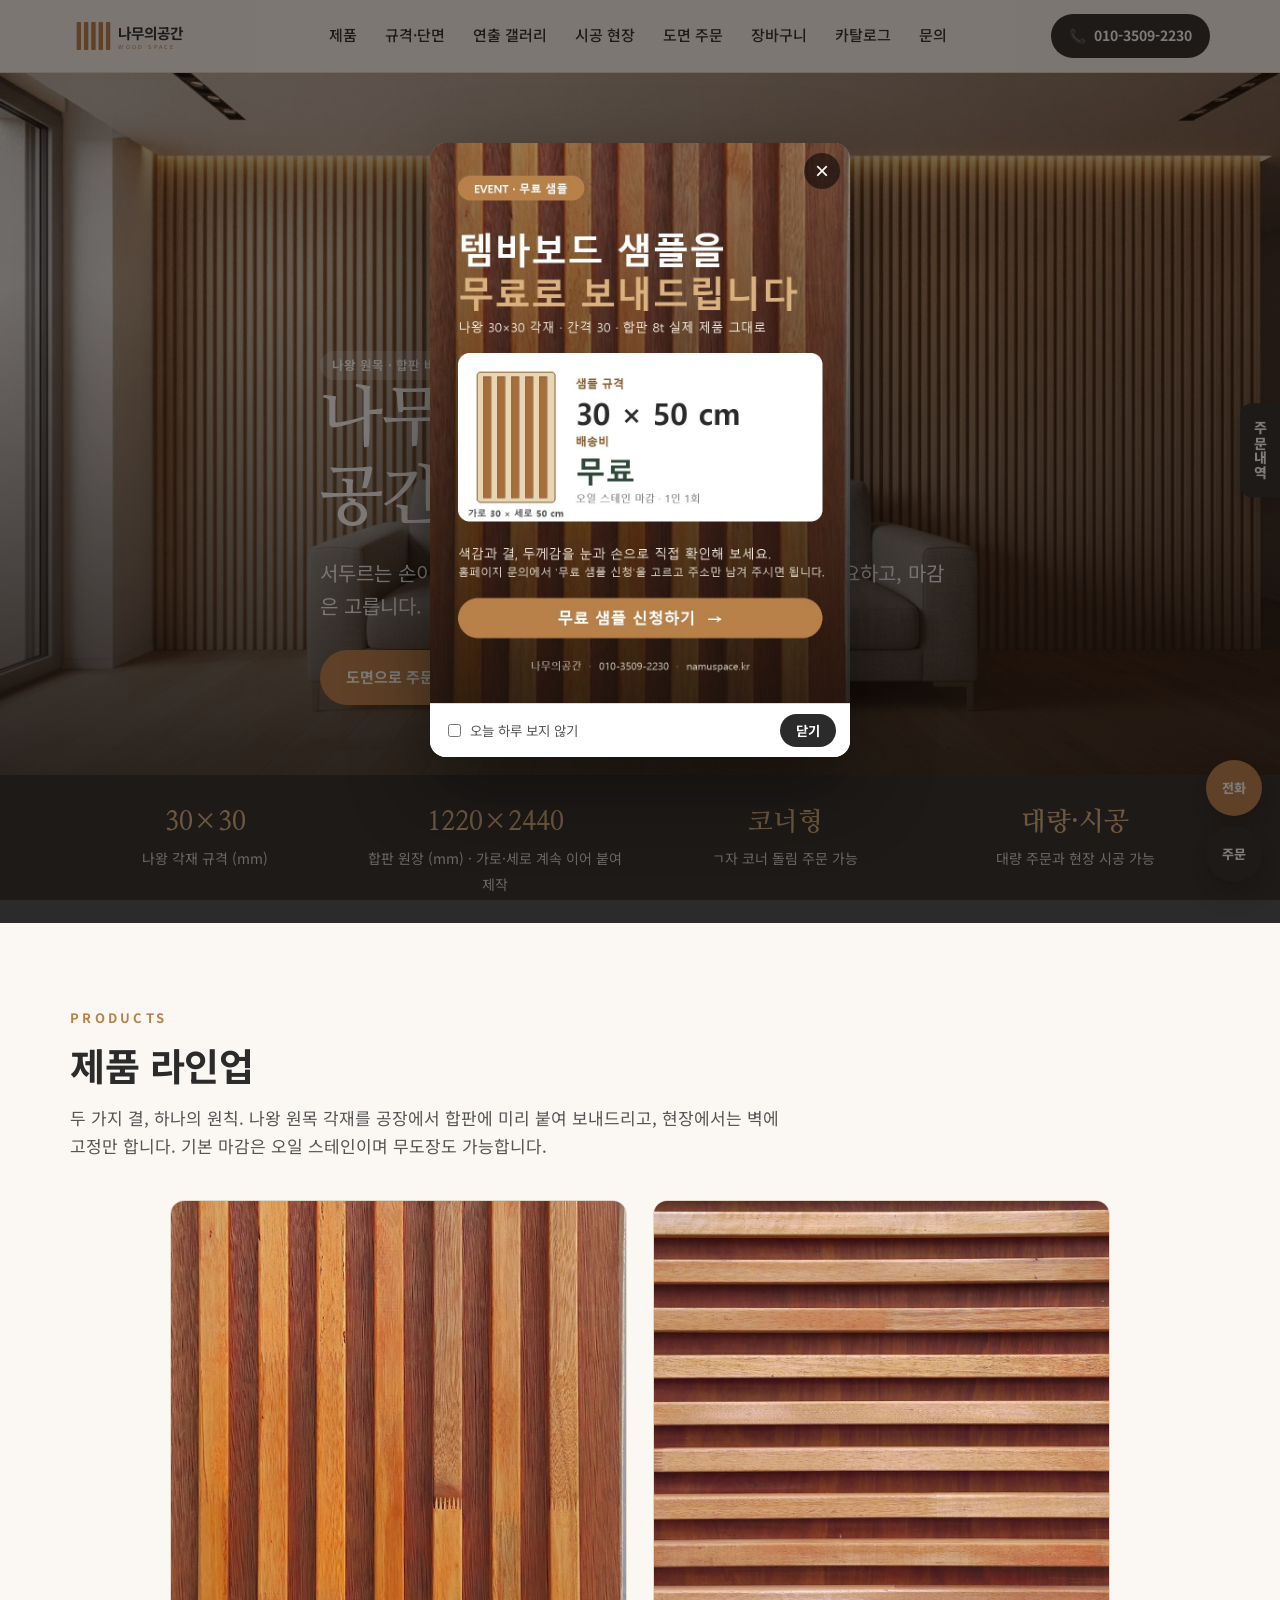
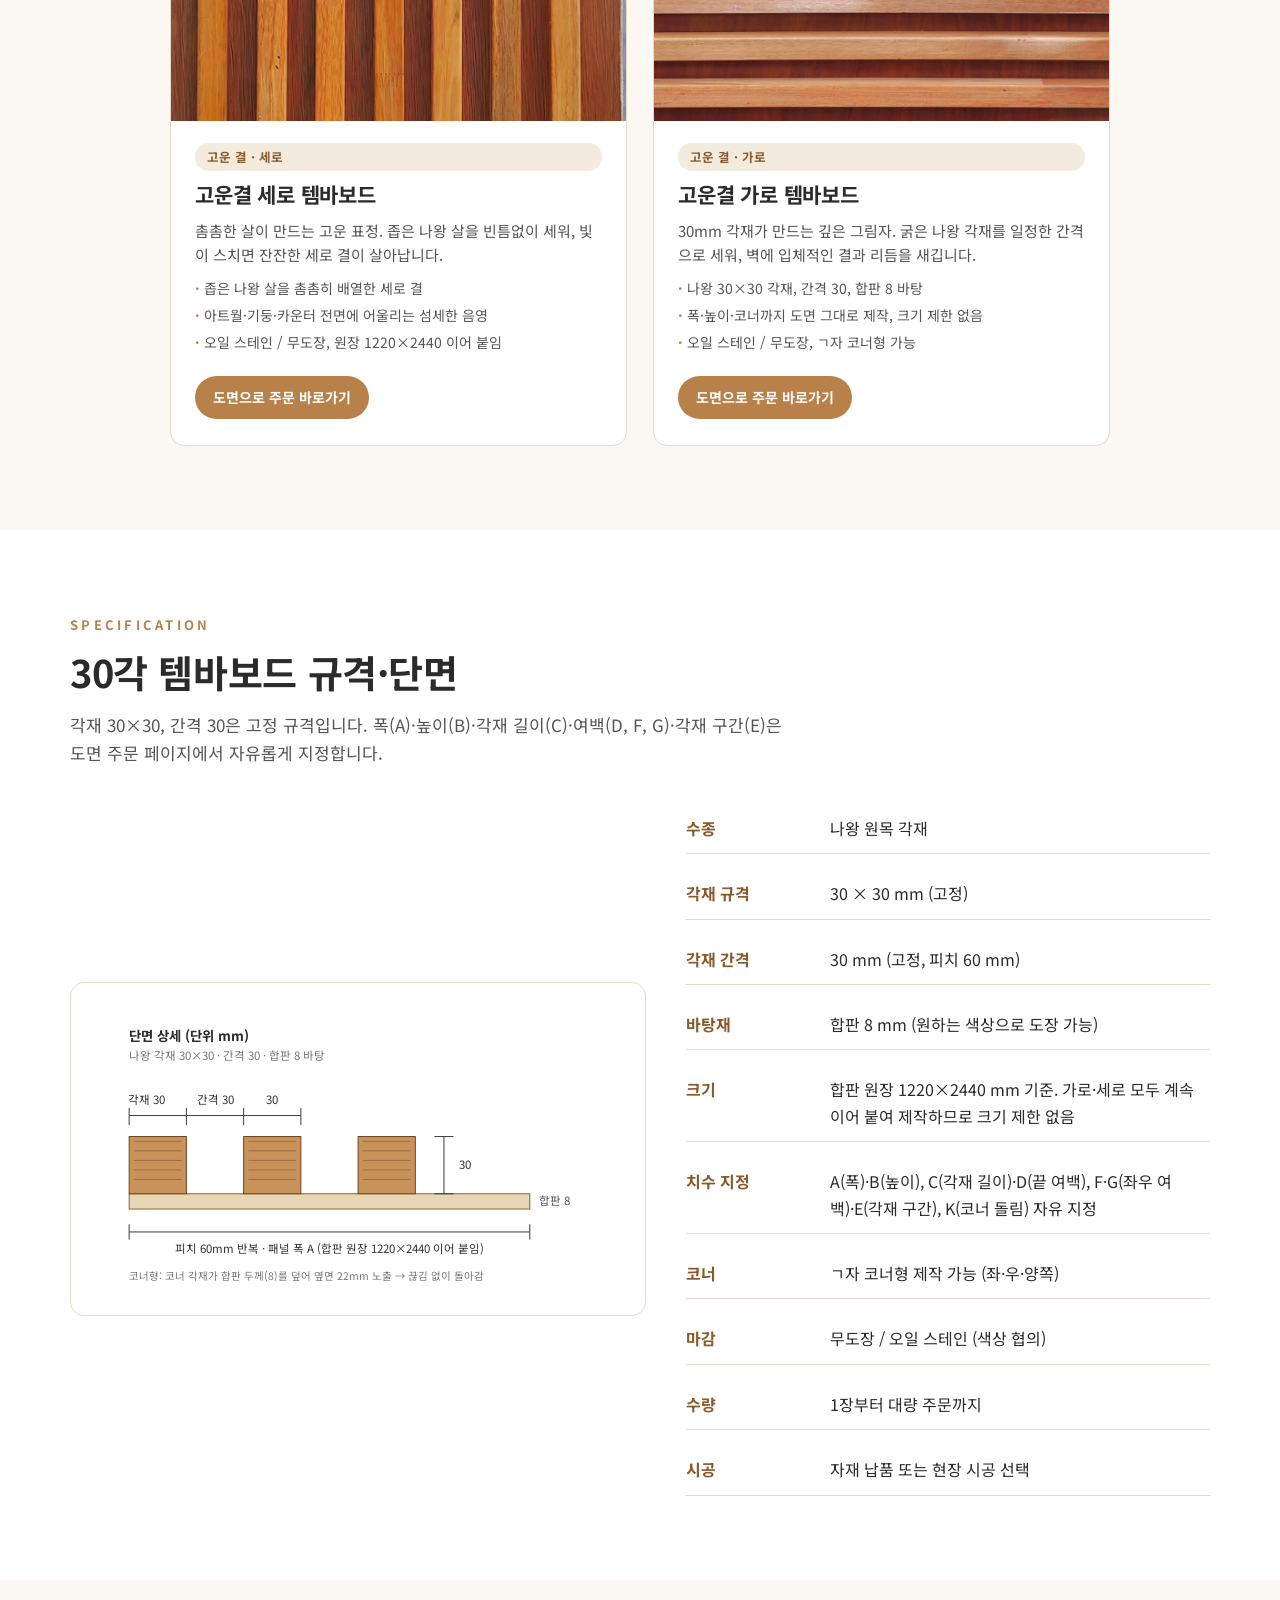
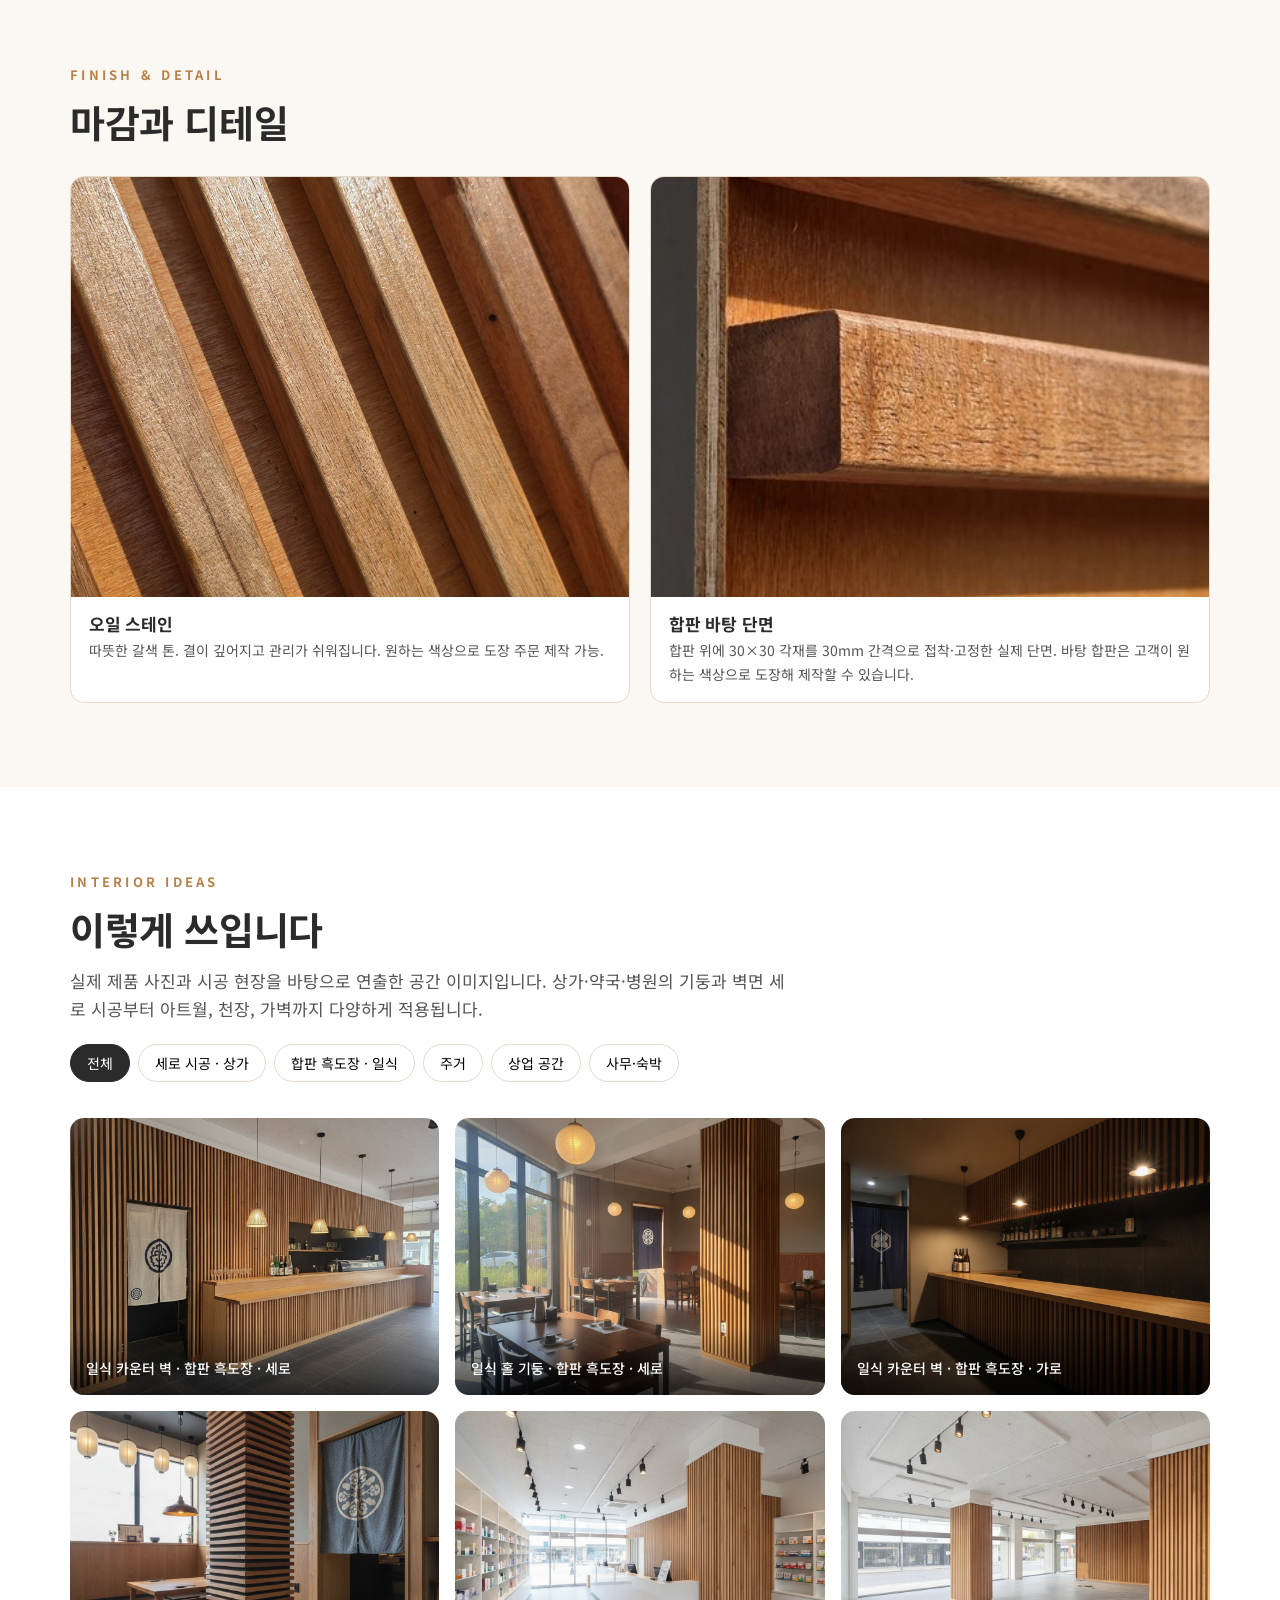
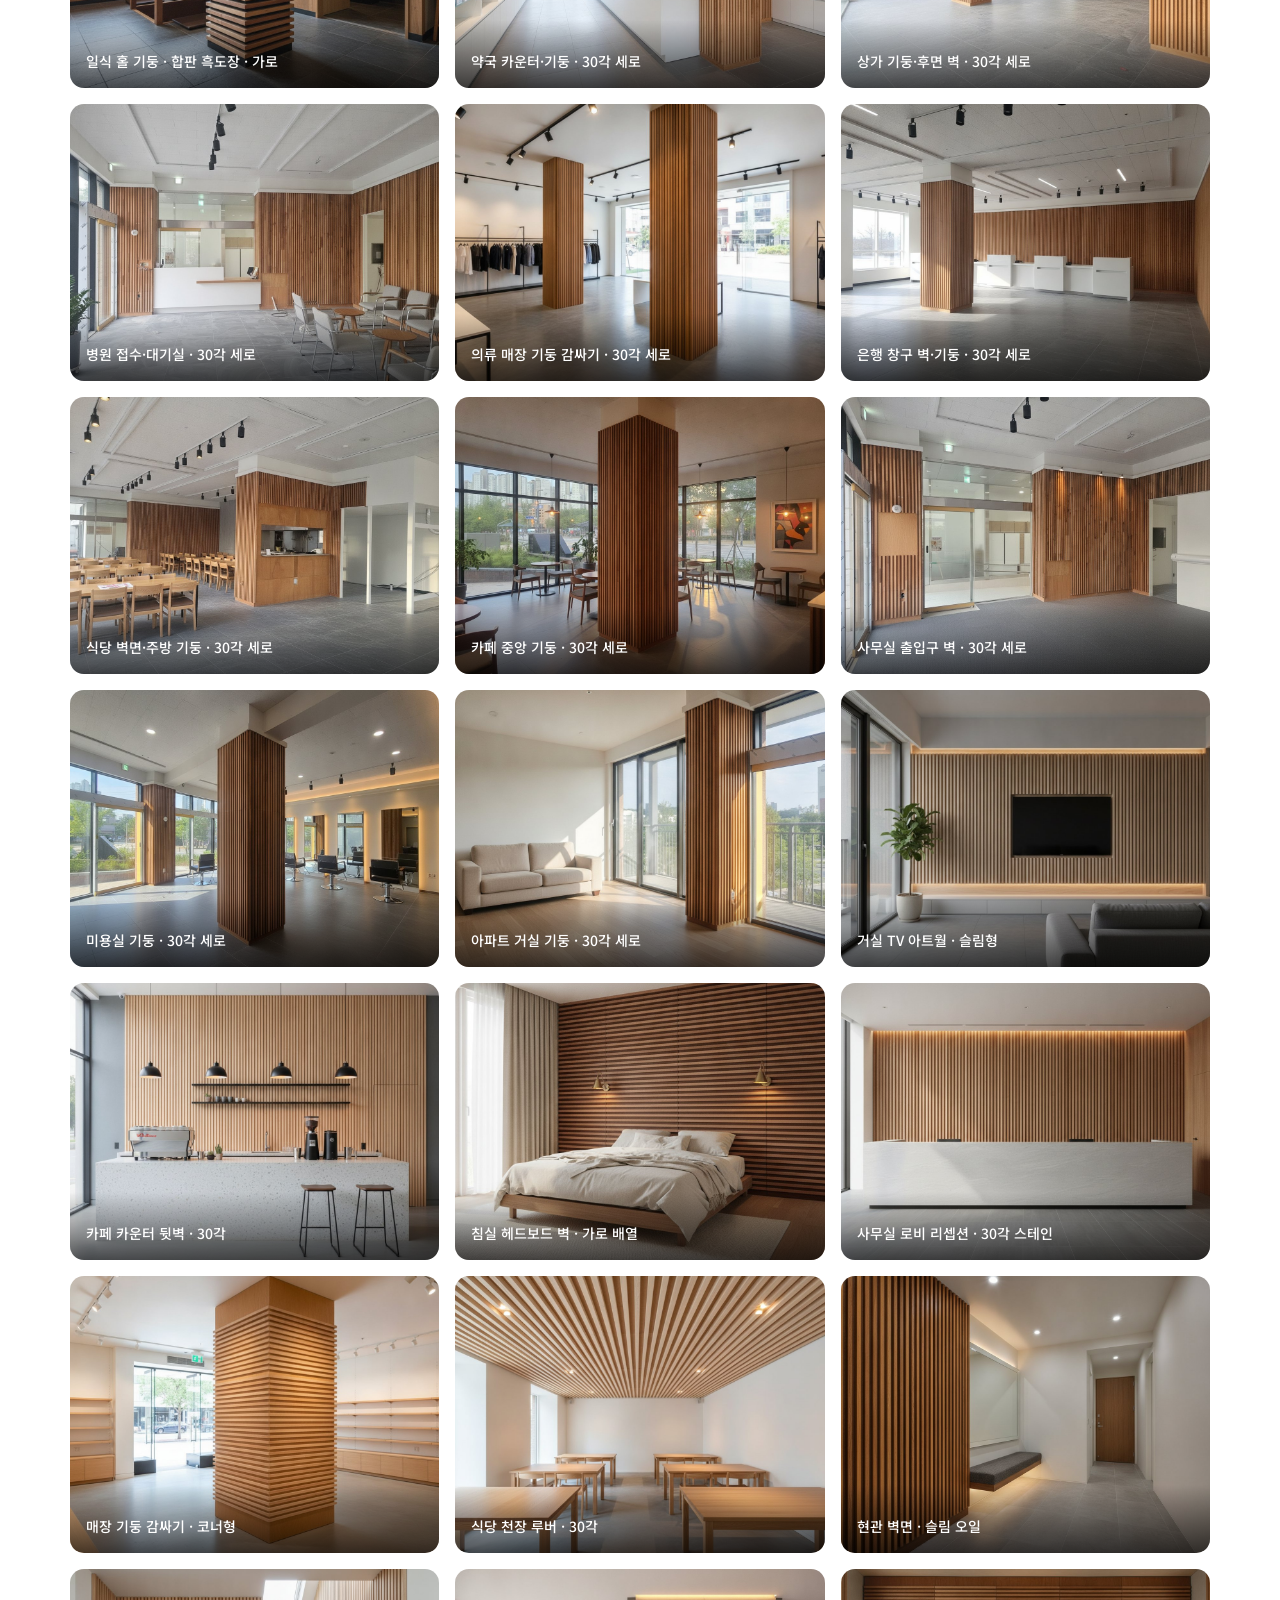
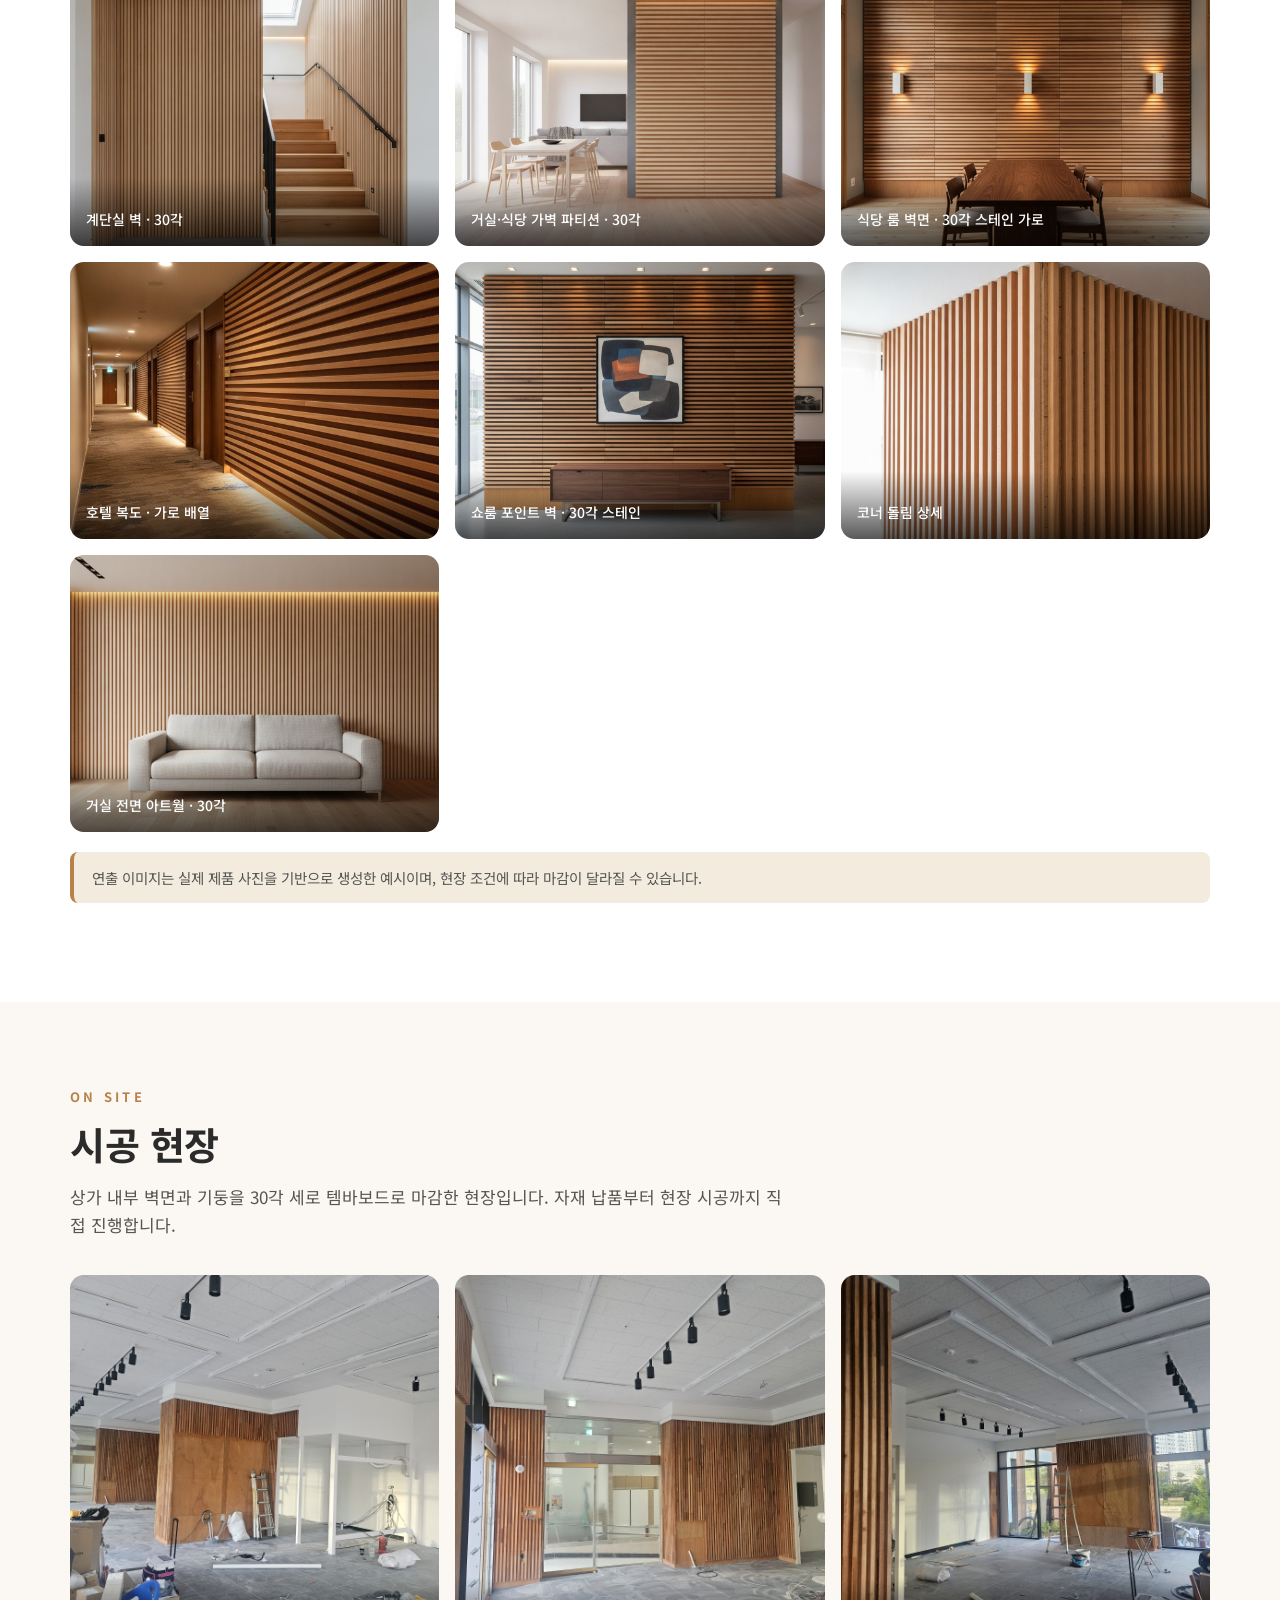
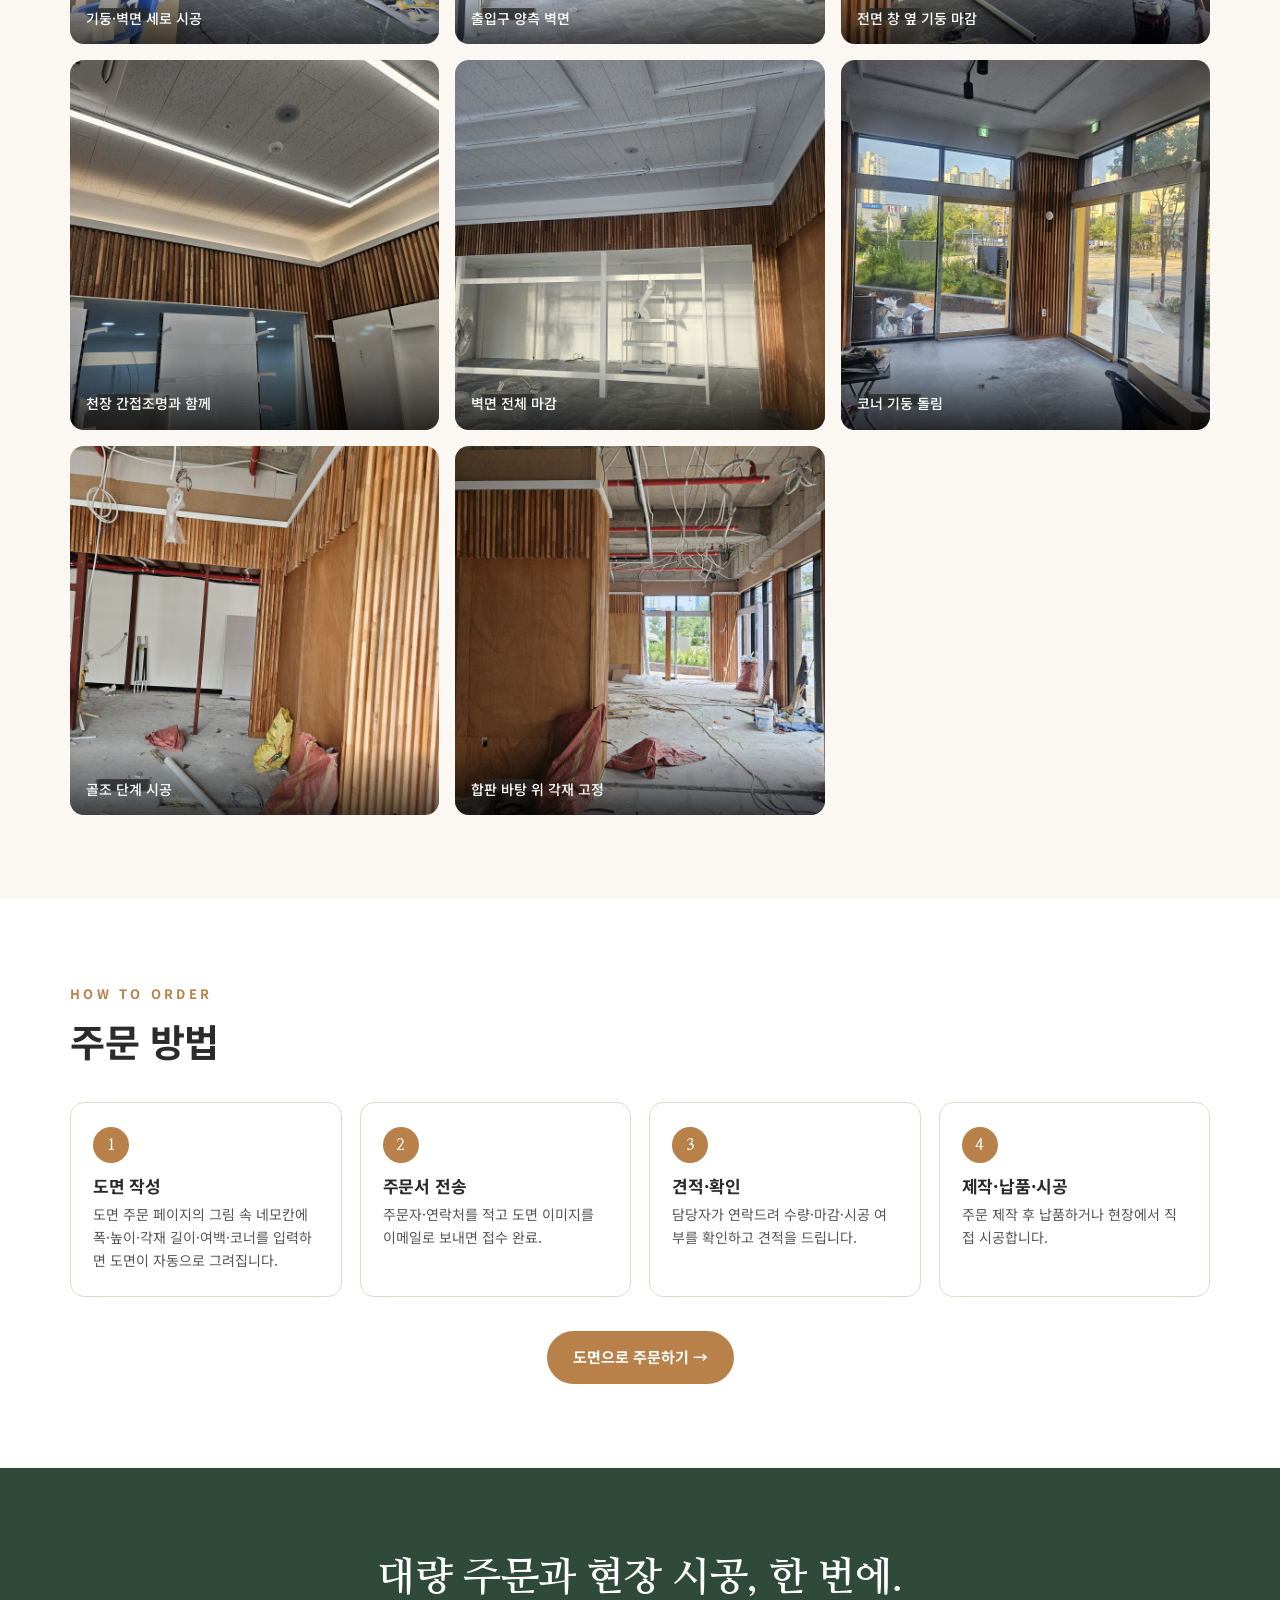
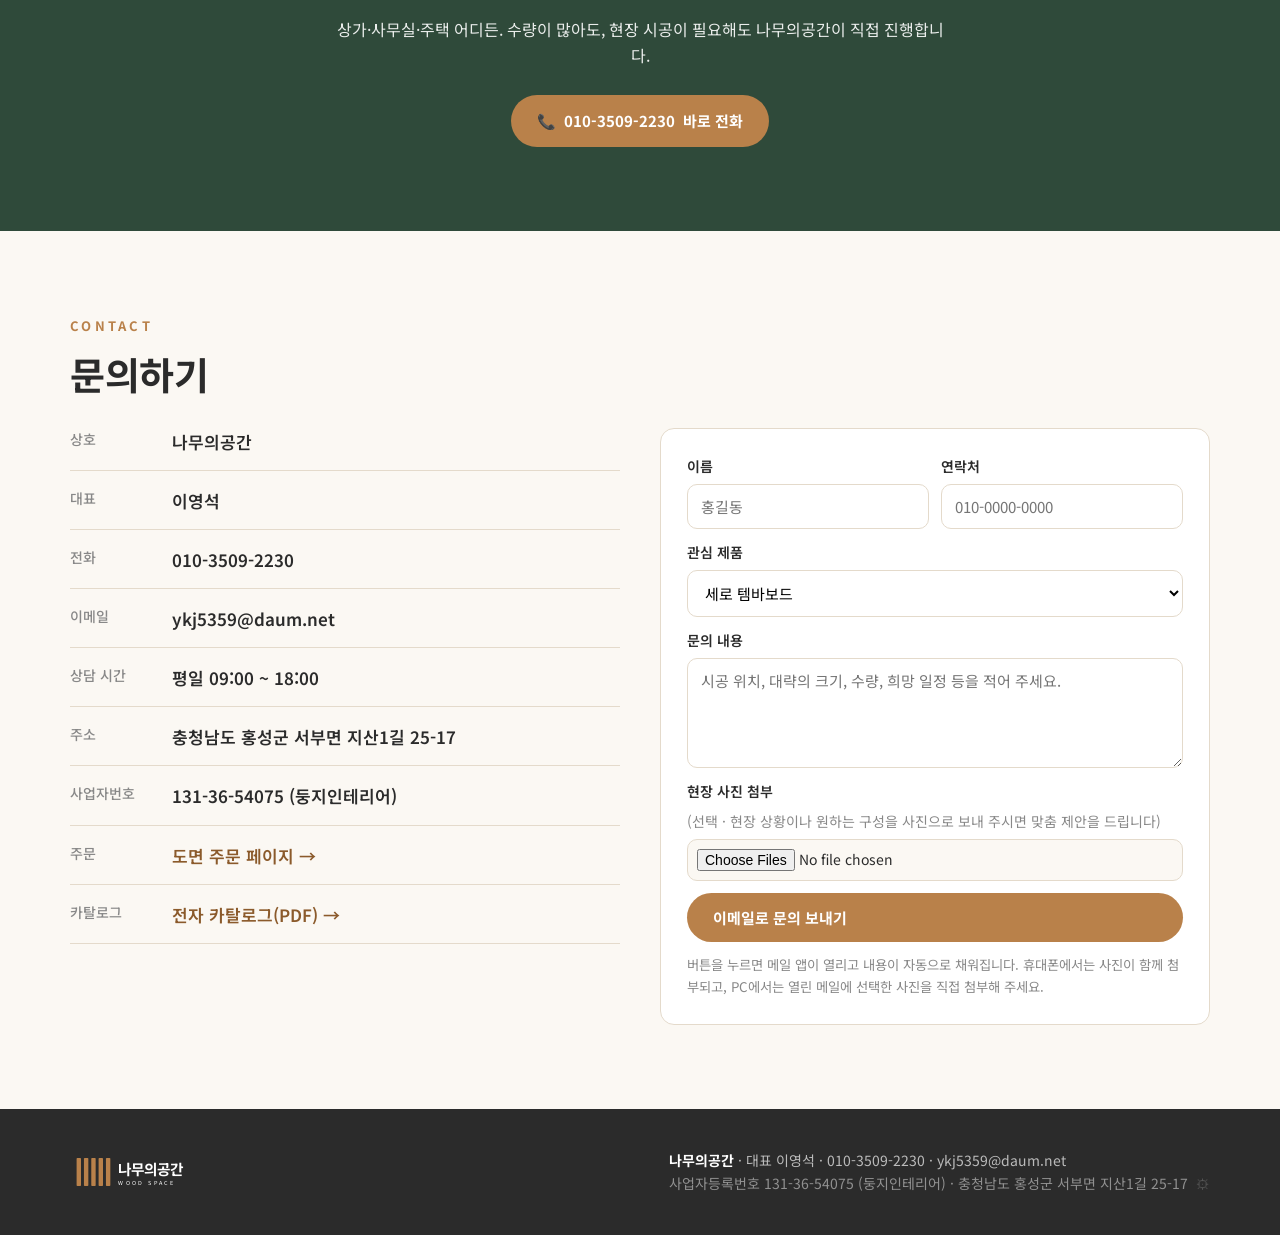
==== site/index.html @ 10701cb0 "홈 이미지 팝업창: 30×50cm 무료 샘플 이벤트 기본 이미지(img/popup/sample.jpg), 오늘 하루 보지 않기, 클릭 시 문의 폼에 '무료 샘플 신청' 자동 선택;" ====
<!DOCTYPE html>
<html lang="ko">
<head>
<meta charset="UTF-8">
<meta name="viewport" content="width=device-width, initial-scale=1">
<title>나무의공간 | 나왕 템바보드 제작·시공</title>
<meta name="description" content="나왕 30×30 각재 템바보드 전문 제작. 합판 원장 1220×2440을 가로·세로로 이어 붙여 크기 제한 없이 제작, 코너형 주문 가능. 도면으로 바로 주문하고 현장 시공까지 한 번에.">
<link rel="preconnect" href="https://fonts.googleapis.com">
<link href="https://fonts.googleapis.com/css2?family=Noto+Sans+KR:wght@300;400;500;700;900&family=Nanum+Myeongjo:wght@400;700;800&display=swap" rel="stylesheet">
<link rel="canonical" href="https://namuspace.kr/">
<link rel="stylesheet" href="css/style.css?v=20261001u">
</head>
<body>

<header class="site">
  <div class="wrap">
    <a href="index.html" class="logo" data-logo aria-label="나무의공간"></a>
    <nav class="main">
      <a href="#products">제품</a>
      <a href="#spec">규격·단면</a>
      <a href="#interior">연출 갤러리</a>
      <a href="#site">시공 현장</a>
      <a href="order.html">도면 주문</a>
      <a href="cart.html">장바구니</a>
      <a href="catalog.html">카탈로그</a>
      <a href="#contact">문의</a>
    </nav>
    <a class="tel-btn" data-tel href="#">📞 <span data-site="tel"></span></a>
    <button class="menu-btn" aria-label="메뉴">☰</button>
  </div>
</header>

<section class="hero">
  <img class="bg" src="img/interior/hero.jpg" alt="템바보드 거실 아트월">
  <div class="wrap">
    <span class="tag" style="background:rgba(255,255,255,.18);color:#fff">나왕 원목 · 합판 바탕 · 주문 제작</span>
    <h1 data-text="heroTitle">나무가 만드는<br>공간의 결</h1>
    <p data-text="hero">서두르는 손이 아니라 준비된 나무가 벽을 완성합니다. 현장은 고요하고, 마감은 고릅니다.</p>
    <div class="btns">
      <a class="btn wood" href="order.html">도면으로 주문하기</a>
      <a class="btn ghost" href="#products">제품 보기</a>
    </div>
  </div>
</section>

<div class="strip">
  <div class="wrap">
    <div><b>30×30</b><span>나왕 각재 규격 (mm)</span></div>
    <div><b>1220×2440</b><span>합판 원장 (mm) · 가로·세로 계속 이어 붙여 제작</span></div>
    <div><b>코너형</b><span>ㄱ자 코너 돌림 주문 가능</span></div>
    <div><b>대량·시공</b><span>대량 주문과 현장 시공 가능</span></div>
  </div>
</div>

<section id="products">
  <div class="wrap">
    <div class="eyebrow">Products</div>
    <h2 class="sec-title">제품 라인업</h2>
    <p class="sec-lead">두 가지 결, 하나의 원칙. 나왕 원목 각재를 공장에서 합판에 미리 붙여 보내드리고, 현장에서는 벽에 고정만 합니다. 기본 마감은 오일 스테인이며 무도장도 가능합니다.</p>
    <div class="products two">
      <article class="card">
        <div class="pic photo"><img src="img/product/lineup_slim.jpg" alt="고운결 세로 템바보드"></div>
        <div class="body">
          <span class="tag">고운 결 · 세로</span>
          <h3>고운결 세로 템바보드</h3>
          <p class="desc">촘촘한 살이 만드는 고운 표정. 좁은 나왕 살을 빈틈없이 세워, 빛이 스치면 잔잔한 세로 결이 살아납니다.</p>
          <ul class="spec">
            <li>좁은 나왕 살을 촘촘히 배열한 세로 결</li>
            <li>아트월·기둥·카운터 전면에 어울리는 섬세한 음영</li>
            <li>오일 스테인 / 무도장, 원장 1220×2440 이어 붙임</li>
          </ul>
          <div class="foot"><a class="btn sm wood" href="order.html?dir=v">도면으로 주문 바로가기</a></div>
        </div>
      </article>
      <article class="card">
        <div class="pic photo"><img src="img/product/lineup_sq30.jpg" alt="고운결 가로 템바보드"></div>
        <div class="body">
          <span class="tag">고운 결 · 가로</span>
          <h3>고운결 가로 템바보드</h3>
          <p class="desc">30mm 각재가 만드는 깊은 그림자. 굵은 나왕 각재를 일정한 간격으로 세워, 벽에 입체적인 결과 리듬을 새깁니다.</p>
          <ul class="spec">
            <li>나왕 30×30 각재, 간격 30, 합판 8 바탕</li>
            <li>폭·높이·코너까지 도면 그대로 제작, 크기 제한 없음</li>
            <li>오일 스테인 / 무도장, ㄱ자 코너형 가능</li>
          </ul>
          <div class="foot"><a class="btn sm wood" href="order.html?dir=h">도면으로 주문 바로가기</a></div>
        </div>
      </article>
    </div>
  </div>
</section>

<section id="spec" style="background:#fff">
  <div class="wrap">
    <div class="eyebrow">Specification</div>
    <h2 class="sec-title">30각 템바보드 규격·단면</h2>
    <p class="sec-lead">각재 30×30, 간격 30은 고정 규격입니다. 폭(A)·높이(B)·각재 길이(C)·여백(D, F, G)·각재 구간(E)은 도면 주문 페이지에서 자유롭게 지정합니다.</p>
    <div class="spec-grid">
      <div class="draw">
        <svg viewBox="0 0 560 300" width="100%" font-family="Noto Sans KR, sans-serif" font-size="12">
          <!-- 합판 -->
          <rect x="40" y="200" width="420" height="16" fill="#E8D7B5" stroke="#8B5A2B"/>
          <text x="470" y="212" fill="#555">합판 8</text>
          <!-- 각재 -->
          <g fill="#C8935B" stroke="#6B3F1D">
            <rect x="40" y="140" width="60" height="60"/><rect x="160" y="140" width="60" height="60"/><rect x="280" y="140" width="60" height="60"/>
          </g>
          <g fill="none" stroke="#6B3F1D" stroke-width=".8" opacity=".6">
            <path d="M45 145 h50 M45 155 h50 M45 165 h50 M45 175 h50 M45 185 h50 M165 145 h50 M165 155 h50 M165 165 h50 M165 175 h50 M165 185 h50 M285 145 h50 M285 155 h50 M285 165 h50 M285 175 h50 M285 185 h50"/>
          </g>
          <!-- 치수 -->
          <g stroke="#333" stroke-width="1" fill="#333">
            <line x1="40" y1="110" x2="40" y2="128"/><line x1="100" y1="110" x2="100" y2="128"/><line x1="160" y1="110" x2="160" y2="128"/><line x1="220" y1="110" x2="220" y2="128"/>
            <line x1="40" y1="118" x2="220" y2="118"/>
            <text x="58" y="106" text-anchor="middle" stroke="none">각재 30</text><text x="130" y="106" text-anchor="middle" stroke="none">간격 30</text><text x="190" y="106" text-anchor="middle" stroke="none">30</text>
            <line x1="370" y1="140" x2="370" y2="200"/><line x1="360" y1="140" x2="380" y2="140"/><line x1="360" y1="200" x2="380" y2="200"/>
            <text x="386" y="174" stroke="none">30</text>
            <line x1="40" y1="240" x2="460" y2="240"/><line x1="40" y1="232" x2="40" y2="248"/><line x1="460" y1="232" x2="460" y2="248"/>
            <text x="250" y="262" text-anchor="middle" stroke="none">피치 60mm 반복 · 패널 폭 A (합판 원장 1220×2440 이어 붙임)</text>
          </g>
          <text x="40" y="40" font-size="14" font-weight="700" fill="#2B2B2B">단면 상세 (단위 mm)</text>
          <text x="40" y="60" fill="#777">나왕 각재 30×30 · 간격 30 · 합판 8 바탕</text>
          <text x="40" y="290" fill="#777" font-size="11">코너형: 코너 각재가 합판 두께(8)를 덮어 옆면 22mm 노출 → 끊김 없이 돌아감</text>
        </svg>
      </div>
      <div class="spec-list">
        <div class="row"><b>수종</b><span>나왕 원목 각재</span></div>
        <div class="row"><b>각재 규격</b><span>30 × 30 mm (고정)</span></div>
        <div class="row"><b>각재 간격</b><span>30 mm (고정, 피치 60 mm)</span></div>
        <div class="row"><b>바탕재</b><span>합판 8 mm (원하는 색상으로 도장 가능)</span></div>
        <div class="row"><b>크기</b><span>합판 원장 1220×2440 mm 기준. 가로·세로 모두 계속 이어 붙여 제작하므로 크기 제한 없음</span></div>
        <div class="row"><b>치수 지정</b><span>A(폭)·B(높이), C(각재 길이)·D(끝 여백), F·G(좌우 여백)·E(각재 구간), K(코너 돌림) 자유 지정</span></div>
        <div class="row"><b>코너</b><span>ㄱ자 코너형 제작 가능 (좌·우·양쪽)</span></div>
        <div class="row"><b>마감</b><span>무도장 / 오일 스테인 (색상 협의)</span></div>
        <div class="row"><b>수량</b><span>1장부터 대량 주문까지</span></div>
        <div class="row"><b>시공</b><span>자재 납품 또는 현장 시공 선택</span></div>
      </div>
    </div>
  </div>
</section>

<section id="finish">
  <div class="wrap">
    <div class="eyebrow">Finish & Detail</div>
    <h2 class="sec-title">마감과 디테일</h2>
    <div class="finish two">
      <div class="f"><img src="img/detail/sq30_stain_tex1.jpg" alt="오일 스테인 30각"><div><h4>오일 스테인</h4><p>따뜻한 갈색 톤. 결이 깊어지고 관리가 쉬워집니다. 원하는 색상으로 도장 주문 제작 가능.</p></div></div>
      <div class="f"><img src="img/detail/crop_sq30_section.jpg" alt="합판 바탕 단면"><div><h4>합판 바탕 단면</h4><p>합판 위에 30×30 각재를 30mm 간격으로 접착·고정한 실제 단면. 바탕 합판은 고객이 원하는 색상으로 도장해 제작할 수 있습니다.</p></div></div>
    </div>
  </div>
</section>

<section id="interior" style="background:#fff">
  <div class="wrap">
    <div class="eyebrow">Interior Ideas</div>
    <h2 class="sec-title">이렇게 쓰입니다</h2>
    <p class="sec-lead">실제 제품 사진과 시공 현장을 바탕으로 연출한 공간 이미지입니다. 상가·약국·병원의 기둥과 벽면 세로 시공부터 아트월, 천장, 가벽까지 다양하게 적용됩니다.</p>
    <div class="filters" data-target="#igal">
      <button class="on" data-f="all">전체</button><button data-f="vert">세로 시공 · 상가</button><button data-f="black">합판 흑도장 · 일식</button><button data-f="home">주거</button><button data-f="shop">상업 공간</button><button data-f="office">사무·숙박</button>
    </div>
    <div class="gallery" id="igal">
      <figure data-cat="black"><img src="img/interior/sim_black_wall_v.jpg" alt=""><figcaption>일식 카운터 벽 · 합판 흑도장 · 세로</figcaption></figure>
      <figure data-cat="black"><img src="img/interior/sim_black_column_v.jpg" alt=""><figcaption>일식 홀 기둥 · 합판 흑도장 · 세로</figcaption></figure>
      <figure data-cat="black"><img src="img/interior/sim_black_wall_h.jpg" alt=""><figcaption>일식 카운터 벽 · 합판 흑도장 · 가로</figcaption></figure>
      <figure data-cat="black"><img src="img/interior/sim_black_column_h.jpg" alt=""><figcaption>일식 홀 기둥 · 합판 흑도장 · 가로</figcaption></figure>
      <figure data-cat="vert"><img src="img/interior/v_pharmacy.jpg" alt=""><figcaption>약국 카운터·기둥 · 30각 세로</figcaption></figure>
      <figure data-cat="vert"><img src="img/interior/v_shop_front.jpg" alt=""><figcaption>상가 기둥·후면 벽 · 30각 세로</figcaption></figure>
      <figure data-cat="vert"><img src="img/interior/v_clinic.jpg" alt=""><figcaption>병원 접수·대기실 · 30각 세로</figcaption></figure>
      <figure data-cat="vert"><img src="img/interior/v_store_column.jpg" alt=""><figcaption>의류 매장 기둥 감싸기 · 30각 세로</figcaption></figure>
      <figure data-cat="vert"><img src="img/interior/v_bank.jpg" alt=""><figcaption>은행 창구 벽·기둥 · 30각 세로</figcaption></figure>
      <figure data-cat="vert"><img src="img/interior/v_restaurant.jpg" alt=""><figcaption>식당 벽면·주방 기둥 · 30각 세로</figcaption></figure>
      <figure data-cat="vert"><img src="img/interior/v_cafe_pillar.jpg" alt=""><figcaption>카페 중앙 기둥 · 30각 세로</figcaption></figure>
      <figure data-cat="vert"><img src="img/interior/v_office_wall.jpg" alt=""><figcaption>사무실 출입구 벽 · 30각 세로</figcaption></figure>
      <figure data-cat="vert"><img src="img/interior/v_hair_salon.jpg" alt=""><figcaption>미용실 기둥 · 30각 세로</figcaption></figure>
      <figure data-cat="vert"><img src="img/interior/v_apartment_col.jpg" alt=""><figcaption>아파트 거실 기둥 · 30각 세로</figcaption></figure>
      <figure data-cat="home"><img src="img/interior/living_tv.jpg" alt=""><figcaption>거실 TV 아트월 · 슬림형</figcaption></figure>
      <figure data-cat="shop"><img src="img/interior/cafe_counter.jpg" alt=""><figcaption>카페 카운터 뒷벽 · 30각</figcaption></figure>
      <figure data-cat="home"><img src="img/interior/bedroom_head.jpg" alt=""><figcaption>침실 헤드보드 벽 · 가로 배열</figcaption></figure>
      <figure data-cat="office"><img src="img/interior/office_lobby.jpg" alt=""><figcaption>사무실 로비 리셉션 · 30각 스테인</figcaption></figure>
      <figure data-cat="shop"><img src="img/interior/column_wrap.jpg" alt=""><figcaption>매장 기둥 감싸기 · 코너형</figcaption></figure>
      <figure data-cat="shop"><img src="img/interior/ceiling.jpg" alt=""><figcaption>식당 천장 루버 · 30각</figcaption></figure>
      <figure data-cat="home"><img src="img/interior/entrance.jpg" alt=""><figcaption>현관 벽면 · 슬림 오일</figcaption></figure>
      <figure data-cat="home"><img src="img/interior/stairs.jpg" alt=""><figcaption>계단실 벽 · 30각</figcaption></figure>
      <figure data-cat="home"><img src="img/interior/partition.jpg" alt=""><figcaption>거실·식당 가벽 파티션 · 30각</figcaption></figure>
      <figure data-cat="shop"><img src="img/interior/restaurant_wall.jpg" alt=""><figcaption>식당 룸 벽면 · 30각 스테인 가로</figcaption></figure>
      <figure data-cat="office"><img src="img/interior/hallway.jpg" alt=""><figcaption>호텔 복도 · 가로 배열</figcaption></figure>
      <figure data-cat="shop"><img src="img/interior/showroom.jpg" alt=""><figcaption>쇼룸 포인트 벽 · 30각 스테인</figcaption></figure>
      <figure data-cat="shop"><img src="img/interior/corner_detail.jpg" alt=""><figcaption>코너 돌림 상세</figcaption></figure>
      <figure data-cat="home"><img src="img/interior/hero.jpg" alt=""><figcaption>거실 전면 아트월 · 30각</figcaption></figure>
    </div>
    <p class="note" style="margin-top:20px">연출 이미지는 실제 제품 사진을 기반으로 생성한 예시이며, 현장 조건에 따라 마감이 달라질 수 있습니다.</p>
  </div>
</section>

<section id="site">
  <div class="wrap">
    <div class="eyebrow">On Site</div>
    <h2 class="sec-title">시공 현장</h2>
    <p class="sec-lead">상가 내부 벽면과 기둥을 30각 세로 템바보드로 마감한 현장입니다. 자재 납품부터 현장 시공까지 직접 진행합니다.</p>
    <div class="gallery sq">
      <figure><img src="img/site/site01.jpg" alt=""><figcaption>기둥·벽면 세로 시공</figcaption></figure>
      <figure><img src="img/site/site02.jpg" alt=""><figcaption>출입구 양측 벽면</figcaption></figure>
      <figure><img src="img/site/site03.jpg" alt=""><figcaption>전면 창 옆 기둥 마감</figcaption></figure>
      <figure><img src="img/site/site04.jpg" alt=""><figcaption>천장 간접조명과 함께</figcaption></figure>
      <figure><img src="img/site/site05.jpg" alt=""><figcaption>벽면 전체 마감</figcaption></figure>
      <figure><img src="img/site/site06.jpg" alt=""><figcaption>코너 기둥 돌림</figcaption></figure>
      <figure><img src="img/site/site07.jpg" alt=""><figcaption>골조 단계 시공</figcaption></figure>
      <figure><img src="img/site/site08.jpg" alt=""><figcaption>합판 바탕 위 각재 고정</figcaption></figure>
    </div>
  </div>
</section>

<section id="how" style="background:#fff">
  <div class="wrap">
    <div class="eyebrow">How to Order</div>
    <h2 class="sec-title">주문 방법</h2>
    <div class="steps">
      <div class="s"><b>1</b><h4>도면 작성</h4><p>도면 주문 페이지의 그림 속 네모칸에 폭·높이·각재 길이·여백·코너를 입력하면 도면이 자동으로 그려집니다.</p></div>
      <div class="s"><b>2</b><h4>주문서 전송</h4><p>주문자·연락처를 적고 도면 이미지를 이메일로 보내면 접수 완료.</p></div>
      <div class="s"><b>3</b><h4>견적·확인</h4><p>담당자가 연락드려 수량·마감·시공 여부를 확인하고 견적을 드립니다.</p></div>
      <div class="s"><b>4</b><h4>제작·납품·시공</h4><p>주문 제작 후 납품하거나 현장에서 직접 시공합니다.</p></div>
    </div>
    <div style="text-align:center;margin-top:34px"><a class="btn wood" href="order.html">도면으로 주문하기 →</a></div>
  </div>
</section>

<section class="band">
  <div class="wrap">
    <h2>대량 주문과 현장 시공, 한 번에.</h2>
    <p>상가·사무실·주택 어디든. 수량이 많아도, 현장 시공이 필요해도 나무의공간이 직접 진행합니다.</p>
    <a class="btn" data-tel href="#">📞 <span data-site="tel"></span> 바로 전화</a>
  </div>
</section>

<section id="contact">
  <div class="wrap">
    <div class="eyebrow">Contact</div>
    <h2 class="sec-title">문의하기</h2>
    <div class="contact">
      <div class="info">
        <div class="i"><b>상호</b><span data-site="name"></span></div>
        <div class="i"><b>대표</b><span data-site="ceo"></span></div>
        <div class="i"><b>전화</b><span><a data-tel href="#" data-site="tel"></a></span></div>
        <div class="i"><b>이메일</b><span><a data-mail href="#" data-site="email"></a></span></div>
        <div class="i" data-hours><b>상담 시간</b><span data-site="hours"></span></div>
        <div class="i" data-kakao-row style="display:none"><b>카카오톡</b><span><a data-kakao href="#" target="_blank" rel="noopener">카카오톡 채널로 문의</a></span></div>
        <div class="i"><b>주소</b><span data-site="address"></span></div>
        <div class="i"><b>사업자번호</b><span><span data-site="bizno"></span> (<span data-site="bizname"></span>)</span></div>
        <div class="i"><b>주문</b><span><a href="order.html" style="color:var(--wood-dark)">도면 주문 페이지 →</a></span></div>
        <div class="i"><b>카탈로그</b><span><a href="catalog.html" style="color:var(--wood-dark)">전자 카탈로그(PDF) →</a></span></div>
      </div>
      <form class="f">
        <div class="two">
          <label>이름 <input name="name" required placeholder="홍길동"></label>
          <label>연락처 <input name="tel" required placeholder="010-0000-0000"></label>
        </div>
        <label>관심 제품
          <select name="product"><option>세로 템바보드</option><option>가로 템바보드</option><option>현장 시공</option><option>대량 주문</option><option>무료 샘플 신청 (30×50 cm)</option></select>
        </label>
        <label>문의 내용 <textarea name="msg" placeholder="시공 위치, 대략의 크기, 수량, 희망 일정 등을 적어 주세요."></textarea></label>
        <label>현장 사진 첨부 <span class="hint" style="font-weight:400;color:var(--ink-3)">(선택 · 현장 상황이나 원하는 구성을 사진으로 보내 주시면 맞춤 제안을 드립니다)</span>
          <input type="file" name="photos" id="cfPhotos" accept="image/*" multiple>
        </label>
        <div id="cfPreview" class="cf-preview"></div>
        <button class="btn wood" type="submit">이메일로 문의 보내기</button>
        <small style="color:var(--ink-3)" id="cfNote">버튼을 누르면 메일 앱이 열리고 내용이 자동으로 채워집니다. 휴대폰에서는 사진이 함께 첨부되고, PC에서는 열린 메일에 선택한 사진을 직접 첨부해 주세요.</small>
      </form>
    </div>
  </div>
</section>

<footer class="site">
  <div class="wrap">
    <a class="logo" data-logo href="index.html"></a>
    <div><b data-site="name"></b> · 대표 <span data-site="ceo"></span> · <span data-site="tel"></span> · <span data-site="email"></span><br><span style="opacity:.7">사업자등록번호 <span data-site="bizno"></span> (<span data-site="bizname"></span>) · <span data-site="address"></span> <a href="admin.html" class="gear" title="관리자" aria-label="관리자">⚙</a></span></div>
    <div data-admin-only style="display:none"><a href="logo.html" style="opacity:.6">로고 선택</a></div>
  </div>
</footer>

<div class="floating">
  <a data-tel href="#">전화</a>
  <a class="dark" href="order.html">주문</a>
</div>
<div class="lb"><button class="x">×</button><img alt=""></div>

<script src="js/logos.js?v=20260928h"></script>
<script src="js/main.js?v=20261001u"></script>
<script src="js/cart.js?v=20261001t"></script>
</body>
</html>
---- site/css/style.css ----
/* 나무의공간 — 공통 스타일 */
:root {
  --wood: #B9814A; --wood-dark: #8B5A2B; --wood-light: #D9B27F;
  --ink: #2B2B2B; --ink-2: #555; --ink-3: #888;
  --bg: #FBF8F3; --bg-2: #F3EBDD; --line: #E4DACB; --white: #fff;
  --green: #2F4A3A;
  --font: 'Noto Sans KR', 'Malgun Gothic', 'Apple SD Gothic Neo', sans-serif;
  --serif: 'Nanum Myeongjo', 'Noto Serif KR', 'Batang', serif;
  --max: 1180px; --radius: 14px;
}
* { box-sizing: border-box; }
html { scroll-behavior: smooth; }
body { margin: 0; font-family: var(--font); color: var(--ink); background: var(--bg); line-height: 1.65; font-size: 16px; -webkit-font-smoothing: antialiased; }
img { max-width: 100%; display: block; }
a { color: inherit; text-decoration: none; }
h1, h2, h3, h4 { margin: 0; line-height: 1.3; font-weight: 700; letter-spacing: -0.01em; }
p { margin: 0 0 1em; }
.wrap { max-width: var(--max); margin: 0 auto; padding: 0 20px; }
section { padding: 84px 0; }
.eyebrow { color: var(--wood); font-size: 13px; letter-spacing: .25em; text-transform: uppercase; font-weight: 700; margin-bottom: 12px; }
.sec-title { font-size: clamp(26px, 3.6vw, 38px); margin-bottom: 14px; }
.sec-lead { color: var(--ink-2); max-width: 720px; font-size: 17px; }
.btn { display: inline-flex; align-items: center; gap: 8px; padding: 14px 26px; border-radius: 999px; background: var(--ink); color: #fff; font-weight: 700; border: 0; cursor: pointer; font-size: 15px; transition: .2s; font-family: var(--font); }
.btn:hover { background: var(--wood-dark); transform: translateY(-1px); }
.btn.wood { background: var(--wood); }
.btn.ghost { background: transparent; color: var(--ink); border: 1.5px solid var(--ink); }
.btn.ghost:hover { background: var(--ink); color: #fff; }
.btn.sm { padding: 10px 18px; font-size: 14px; }
.tag { display: inline-block; padding: 4px 12px; border-radius: 999px; background: var(--bg-2); color: var(--wood-dark); font-size: 12.5px; font-weight: 700; }

/* header */
header.site { position: sticky; top: 0; z-index: 50; background: rgba(251,248,243,.92); backdrop-filter: blur(10px); border-bottom: 1px solid var(--line); }
header.site .wrap { display: flex; align-items: center; justify-content: space-between; height: 72px; }
.logo { display: block; height: 44px; }
.logo svg { height: 100%; width: auto; }
nav.main { display: flex; gap: 28px; font-weight: 500; font-size: 15px; }
nav.main a { padding: 6px 0; border-bottom: 2px solid transparent; }
nav.main a:hover, nav.main a.active { border-color: var(--wood); }
.tel-btn { display: inline-flex; align-items: center; gap: 8px; background: var(--ink); color: #fff; padding: 10px 18px; border-radius: 999px; font-weight: 700; font-size: 14px; }
.menu-btn { display: none; background: none; border: 0; font-size: 26px; cursor: pointer; }
@media (max-width: 860px) {
  nav.main { display: none; position: absolute; top: 72px; left: 0; right: 0; background: var(--bg); flex-direction: column; gap: 0; padding: 10px 20px 20px; border-bottom: 1px solid var(--line); }
  nav.main.open { display: flex; }
  nav.main a { padding: 12px 0; border-bottom: 1px solid var(--line); }
  .menu-btn { display: block; }
  .tel-btn span { display: none; }
}

/* hero */
.hero { position: relative; min-height: 78vh; display: grid; align-items: end; color: #fff; overflow: hidden; padding: 0; }
.hero img.bg { position: absolute; inset: 0; width: 100%; height: 100%; object-fit: cover; }
.hero::after { content: ''; position: absolute; inset: 0; background: linear-gradient(180deg, rgba(0,0,0,.05) 30%, rgba(20,15,10,.75)); }
.hero .wrap { position: relative; z-index: 1; padding-bottom: 70px; padding-top: 120px; }
.hero h1 { font-size: clamp(34px, 6vw, 66px); font-family: var(--serif); font-weight: 700; line-height: 1.2; }
.hero p { font-size: clamp(16px, 2vw, 20px); max-width: 640px; opacity: .92; margin: 18px 0 28px; }
.hero .btns { display: flex; gap: 12px; flex-wrap: wrap; }
.hero .btn.ghost { color: #fff; border-color: #fff; }
.hero .btn.ghost:hover { background: #fff; color: var(--ink); }

/* stats strip */
.strip { background: var(--ink); color: #fff; padding: 26px 0; }
.strip .wrap { display: grid; grid-template-columns: repeat(4, 1fr); gap: 20px; text-align: center; }
.strip b { display: block; font-size: 26px; color: var(--wood-light); font-family: var(--serif); }
.strip span { font-size: 14px; opacity: .8; }
@media (max-width: 720px) { .strip .wrap { grid-template-columns: repeat(2, 1fr); } }

/* products */
.products { display: grid; grid-template-columns: repeat(3, 1fr); gap: 26px; margin-top: 40px; }
.card { background: var(--white); border: 1px solid var(--line); border-radius: var(--radius); overflow: hidden; display: flex; flex-direction: column; transition: .25s; }
.card:hover { transform: translateY(-4px); box-shadow: 0 18px 40px rgba(60,40,20,.12); }
.card .pic { background: linear-gradient(160deg, #F7F1E7, #E9DCC8); height: 300px; display: flex; align-items: center; justify-content: center; padding: 24px; }
.card .pic img { max-height: 100%; width: auto; filter: drop-shadow(0 18px 24px rgba(60,30,0,.28)); }
.card .body { padding: 22px 24px 26px; flex: 1; display: flex; flex-direction: column; gap: 10px; }
.card h3 { font-size: 21px; }
.card .spec { font-size: 14px; color: var(--ink-2); margin: 0; padding: 0; list-style: none; display: grid; gap: 4px; }
.card .spec li::before { content: '· '; color: var(--wood); font-weight: 700; }
.card .foot { margin-top: auto; padding-top: 12px; display: flex; gap: 8px; flex-wrap: wrap; }
.products.two { grid-template-columns: repeat(2, 1fr); max-width: 940px; margin-left: auto; margin-right: auto; }
.card .pic.photo { padding: 0; height: 520px; }
.card .pic.photo img { width: 100%; height: 100%; object-fit: cover; filter: none; transition: .5s; }
.card:hover .pic.photo img { transform: scale(1.03); }
.card .desc { margin: 0; color: var(--ink-2); font-size: 15px; line-height: 1.6; }
@media (max-width: 900px) { .products, .products.two { grid-template-columns: 1fr; } }

/* spec section */
.spec-grid { display: grid; grid-template-columns: 1.1fr 1fr; gap: 40px; align-items: center; margin-top: 36px; }
.spec-grid .draw { background: #fff; border: 1px solid var(--line); border-radius: var(--radius); padding: 20px; }
.spec-list { display: grid; gap: 14px; }
.spec-list .row { display: grid; grid-template-columns: 130px 1fr; gap: 14px; padding: 12px 0; border-bottom: 1px solid var(--line); }
.spec-list .row b { color: var(--wood-dark); }
@media (max-width: 860px) { .spec-grid { grid-template-columns: 1fr; } }

/* finishes */
.finish { display: grid; grid-template-columns: repeat(3, 1fr); gap: 20px; margin-top: 30px; }
.finish .f { border-radius: var(--radius); overflow: hidden; background: #fff; border: 1px solid var(--line); }
.finish .f img { height: 260px; width: 100%; object-fit: cover; }
.finish.two { grid-template-columns: repeat(2, 1fr); }
.finish.two .f img { height: 420px; }
@media (max-width: 760px) { .finish.two { grid-template-columns: 1fr; } }
.finish .f div { padding: 16px 18px; }
.finish .f h4 { font-size: 17px; margin-bottom: 4px; }
.finish .f p { font-size: 14px; color: var(--ink-2); margin: 0; }
@media (max-width: 760px) { .finish { grid-template-columns: 1fr; } }

/* gallery */
.gallery { display: grid; grid-template-columns: repeat(3, 1fr); gap: 16px; margin-top: 36px; }
.gallery figure { margin: 0; position: relative; border-radius: var(--radius); overflow: hidden; cursor: zoom-in; aspect-ratio: 4/3; background: #eee; }
.gallery figure img { width: 100%; height: 100%; object-fit: cover; transition: .4s; }
.gallery figure:hover img { transform: scale(1.04); }
.gallery figcaption { position: absolute; left: 0; right: 0; bottom: 0; padding: 30px 16px 14px; color: #fff; font-size: 14px; font-weight: 500; background: linear-gradient(transparent, rgba(0,0,0,.65)); }
.gallery.sq figure { aspect-ratio: 1/1; }
@media (max-width: 860px) { .gallery { grid-template-columns: repeat(2, 1fr); } }
@media (max-width: 520px) { .gallery { grid-template-columns: 1fr; } }
.filters { display: flex; gap: 8px; flex-wrap: wrap; margin-top: 20px; }
.filters button { border: 1px solid var(--line); background: #fff; padding: 8px 16px; border-radius: 999px; cursor: pointer; font-family: var(--font); font-size: 14px; }
.filters button.on { background: var(--ink); color: #fff; border-color: var(--ink); }

/* lightbox */
.lb { position: fixed; inset: 0; background: rgba(0,0,0,.9); display: none; align-items: center; justify-content: center; z-index: 100; padding: 20px; }
.lb.open { display: flex; }
.lb img { max-width: 100%; max-height: 92vh; border-radius: 8px; }
.lb .x { position: absolute; top: 16px; right: 20px; color: #fff; font-size: 34px; cursor: pointer; background: none; border: 0; }

/* steps */
.steps { display: grid; grid-template-columns: repeat(4, 1fr); gap: 18px; margin-top: 36px; }
.steps .s { background: #fff; border: 1px solid var(--line); border-radius: var(--radius); padding: 24px 22px; }
.steps .s b { display: inline-grid; place-items: center; width: 36px; height: 36px; border-radius: 50%; background: var(--wood); color: #fff; margin-bottom: 12px; font-family: var(--serif); }
.steps .s h4 { font-size: 17px; margin-bottom: 6px; }
.steps .s p { font-size: 14px; color: var(--ink-2); margin: 0; }
@media (max-width: 900px) { .steps { grid-template-columns: repeat(2, 1fr); } }

/* cta band */
.band { background: var(--green); color: #fff; text-align: center; }
.band h2 { font-family: var(--serif); font-size: clamp(26px, 4vw, 40px); margin-bottom: 12px; }
.band p { opacity: .9; max-width: 620px; margin: 0 auto 26px; }
.band .btn { background: var(--wood); }

/* contact */
.contact { display: grid; grid-template-columns: 1fr 1fr; gap: 40px; margin-top: 30px; }
.info { display: grid; gap: 16px; align-content: start; }
.info .i { display: grid; grid-template-columns: 90px 1fr; gap: 12px; padding-bottom: 14px; border-bottom: 1px solid var(--line); }
.info .i b { color: var(--ink-3); font-weight: 500; font-size: 14px; }
.info .i span { font-size: 17px; font-weight: 600; }
form.f { background: #fff; border: 1px solid var(--line); border-radius: var(--radius); padding: 26px; display: grid; gap: 12px; }
form.f label { display: grid; gap: 6px; font-size: 14px; font-weight: 600; }
form.f input, form.f textarea, form.f select { font-family: var(--font); font-size: 15px; padding: 11px 13px; border: 1px solid var(--line); border-radius: 10px; background: #fff; }
form.f textarea { min-height: 110px; resize: vertical; }
form.f .two { display: grid; grid-template-columns: 1fr 1fr; gap: 12px; }
form.f input[type=file] { padding: 9px; background: var(--bg); font-size: 14px; }
.cf-preview { display: flex; gap: 8px; flex-wrap: wrap; }
.cf-preview:empty { display: none; }
.cf-preview .p { position: relative; width: 84px; height: 84px; border-radius: 8px; overflow: hidden; border: 1px solid var(--line); }
.cf-preview .p img { width: 100%; height: 100%; object-fit: cover; }
.cf-preview .p button { position: absolute; top: 2px; right: 2px; width: 20px; height: 20px; border-radius: 50%; border: 0; background: rgba(0,0,0,.6); color: #fff; font-size: 12px; line-height: 20px; padding: 0; cursor: pointer; }
@media (max-width: 860px) { .contact { grid-template-columns: 1fr; } form.f .two { grid-template-columns: 1fr; } }

footer.site { background: var(--ink); color: #bbb; padding: 40px 0; font-size: 14px; }
footer.site .wrap { display: flex; justify-content: space-between; gap: 20px; flex-wrap: wrap; align-items: center; }
footer.site .logo svg text { fill: #fff; }
footer.site .logo svg [fill="#2B2B2B"] { fill: #fff; }
footer.site .logo svg [stroke="#2F4A3A"] { stroke: #D9B27F; }
footer.site .logo svg [fill="#2F4A3A"] { fill: #4F7A62; }
footer.site b { color: #fff; }

.note { background: var(--bg-2); border-left: 4px solid var(--wood); padding: 14px 18px; border-radius: 8px; font-size: 14.5px; color: var(--ink-2); }
.floating { position: fixed; right: 18px; bottom: 18px; z-index: 40; display: grid; gap: 10px; }
.floating a { display: grid; place-items: center; width: 56px; height: 56px; border-radius: 50%; background: var(--wood); color: #fff; font-weight: 800; font-size: 13px; box-shadow: 0 10px 24px rgba(0,0,0,.25); }
.floating a.dark { background: var(--ink); }

@media (max-width: 760px) {
  .add-bar { display: grid; grid-template-columns: 1fr 1fr; gap: 10px; } .add-bar .est { grid-column: 1 / -1; margin: 0; } .add-bar .qty { grid-column: 1 / -1; justify-content: center; } .add-bar .btn { justify-content: center; white-space: nowrap; padding: 14px 10px; }
  .diagram-card .seg { min-width: 0; width: 100%; }
}
/* 치수 입력칸: A·B 강조, 나머지는 선택 */
.diagram .dbox.main { border: 1.5px solid var(--wood-dark); background: #FFF8EC; color: #111; box-shadow: 0 0 0 3px rgba(185,129,74,.18); }
.diagram .dbox.opt { border: 1px solid #b8b0a4; color: #666; background: #fbfaf8; }
.diagram .dbox.opt:focus { color: #111; }
.opt-dims { margin-top: 12px; border: 1px solid var(--line); border-radius: 10px; background: var(--bg); }
.opt-dims summary { cursor: pointer; padding: 10px 14px; font-size: 13.5px; font-weight: 700; color: var(--ink-2); list-style: none; display: flex; justify-content: space-between; align-items: center; }
.opt-dims summary::after { content: '▾'; color: var(--ink-3); } .opt-dims[open] summary::after { content: '▴'; }
.opt-dims summary::-webkit-details-marker { display: none; }
.opt-dims .g { padding: 0 14px 14px; }
/* 3D 조작 안내 (드래그하면 사라짐) */
.v3-hint { position: absolute; inset: 0; display: grid; place-items: center; align-content: center; gap: 8px; pointer-events: none; color: #fff; font-weight: 700; font-size: 15px; text-shadow: 0 1px 6px rgba(0,0,0,.5); transition: opacity .4s; animation: v3pulse 2.2s ease-in-out infinite; }
.v3-hint svg { filter: drop-shadow(0 2px 8px rgba(0,0,0,.45)); }
.v3-hint span { background: rgba(0,0,0,.45); padding: 6px 14px; border-radius: 999px; font-size: 14px; }
.v3-hint.off { opacity: 0; animation: none; }
@keyframes v3pulse { 0%, 100% { transform: scale(1); opacity: .95; } 50% { transform: scale(1.08); opacity: .7; } }
/* ---- 장바구니 · 주문내역 팝업 ---- */
.cart-fab { position: fixed; right: 0; top: 50%; transform: translateY(-50%); z-index: 45; writing-mode: vertical-rl; background: var(--ink); color: #fff; border: 0; border-radius: 12px 0 0 12px; padding: 16px 10px; font-family: var(--font); font-weight: 800; font-size: 14px; letter-spacing: .1em; cursor: pointer; box-shadow: 0 10px 24px rgba(0,0,0,.25); }
.cart-fab b { writing-mode: horizontal-tb; display: inline-grid; place-items: center; min-width: 22px; height: 22px; border-radius: 11px; background: var(--wood); margin-top: 8px; font-size: 12px; padding: 0 5px; }
.cart-pop { position: fixed; right: 54px; top: 50%; transform: translateY(-50%) translateX(20px); width: min(380px, calc(100vw - 70px)); max-height: 80vh; overflow: auto; background: #fff; border: 1px solid var(--line); border-radius: 16px; box-shadow: 0 20px 50px rgba(0,0,0,.2); z-index: 46; opacity: 0; pointer-events: none; transition: .2s; padding: 16px; }
.cart-pop.open { opacity: 1; pointer-events: auto; transform: translateY(-50%); }
.cp-head { display: flex; align-items: center; gap: 10px; margin-bottom: 10px; }
.cp-head b { font-size: 17px; } .cp-head span { color: var(--ink-3); font-size: 13px; flex: 1; }
.cp-x { background: none; border: 0; font-size: 24px; cursor: pointer; color: var(--ink-2); }
.cp-list { list-style: none; margin: 0; padding: 0; display: grid; gap: 8px; }
.cp-list li { display: grid; grid-template-columns: 56px 1fr auto; gap: 10px; align-items: center; padding: 8px; border: 1px solid var(--line); border-radius: 10px; font-size: 13px; }
.cp-list img { width: 56px; height: 40px; object-fit: cover; border-radius: 6px; border: 1px solid var(--line); background: #fff; }
.cp-list li div { display: grid; gap: 2px; min-width: 0; } .cp-list li b { font-size: 13px; white-space: nowrap; overflow: hidden; text-overflow: ellipsis; } .cp-list li span { color: var(--ink-3); }
.cp-list li em { font-style: normal; font-weight: 700; white-space: nowrap; }
.cp-sum { margin-top: 12px; padding-top: 10px; border-top: 1px solid var(--line); font-size: 14px; display: grid; gap: 4px; }
.cp-sum div { display: flex; justify-content: space-between; } .cp-sum .tot { font-size: 17px; margin-top: 4px; } .cp-sum .tot b { color: var(--wood-dark); }
.cp-sum p { margin: 6px 0 0; font-size: 12px; color: var(--ink-3); }
.cp-btns { display: grid; grid-template-columns: 1fr 1fr; gap: 8px; margin-top: 12px; } .cp-btns .btn { justify-content: center; }
.cp-empty { color: var(--ink-2); font-size: 14px; line-height: 1.6; margin: 6px 0 4px; }
/* 담기 툴바 */
.add-bar { display: flex; align-items: center; justify-content: flex-end; gap: 10px; flex-wrap: wrap; margin-top: 12px; padding-top: 12px; border-top: 1px solid var(--line); }
.add-bar .qty { display: inline-flex; align-items: center; border: 1px solid var(--line); border-radius: 999px; overflow: hidden; }
.add-bar .qty button { width: 38px; height: 40px; border: 0; background: #fff; font-size: 20px; cursor: pointer; font-family: var(--font); }
.add-bar .qty input { width: 56px; height: 40px; border: 0; text-align: center; font-family: var(--font); font-size: 16px; font-weight: 700; -moz-appearance: textfield; }
.add-bar .qty input::-webkit-inner-spin-button { -webkit-appearance: none; }
.add-bar .est { margin-right: auto; font-size: 14px; color: var(--ink-2); } .add-bar .est b { color: var(--wood-dark); font-size: 16px; }
.add-toast { position: fixed; left: 50%; bottom: 90px; transform: translateX(-50%); background: var(--ink); color: #fff; padding: 12px 20px; border-radius: 999px; font-size: 14px; z-index: 60; opacity: 0; transition: .25s; pointer-events: none; }
.add-toast.show { opacity: 1; }
/* 장바구니 · 결제 페이지 */
.cart-wrap { display: grid; grid-template-columns: 1fr 360px; gap: 26px; align-items: start; padding: 30px 0 70px; }
.cart-list { display: grid; gap: 14px; }
.ci { display: grid; grid-template-columns: 200px 1fr auto; gap: 18px; background: #fff; border: 1px solid var(--line); border-radius: var(--radius); padding: 16px; align-items: center; }
.ci img { width: 200px; border-radius: 8px; border: 1px solid var(--line); background: #fff; cursor: zoom-in; }
.ci h4 { font-size: 16px; margin-bottom: 6px; } .ci .meta { font-size: 13.5px; color: var(--ink-2); line-height: 1.7; }
.ci .acts { display: flex; gap: 8px; margin-top: 10px; flex-wrap: wrap; }
.ci .acts a, .ci .acts button { font-family: var(--font); font-size: 13px; padding: 7px 12px; border-radius: 999px; border: 1px solid var(--line); background: #fff; cursor: pointer; }
.ci .right { text-align: right; display: grid; gap: 8px; justify-items: end; } .ci .right b { font-size: 18px; } .ci .right small { color: var(--ink-3); }
.sumbox { background: #fff; border: 1px solid var(--line); border-radius: var(--radius); padding: 22px; position: sticky; top: 90px; display: grid; gap: 10px; }
.sumbox .row { display: flex; justify-content: space-between; font-size: 15px; } .sumbox .row.tot { font-size: 20px; font-weight: 800; padding-top: 10px; border-top: 1px solid var(--line); } .sumbox .row.tot b { color: var(--wood-dark); }
.sumbox .btn { justify-content: center; width: 100%; }
.sumbox p.note { font-size: 12.5px; color: var(--ink-3); margin: 0; }
.pay-methods { display: grid; gap: 10px; }
.pay-methods label { display: flex; gap: 12px; align-items: flex-start; padding: 14px 16px; border: 1.5px solid var(--line); border-radius: 12px; cursor: pointer; background: #fff; }
.pay-methods label:has(input:checked) { border-color: var(--ink); background: var(--bg-2); }
.pay-methods input { margin-top: 4px; } .pay-methods b { display: block; } .pay-methods small { color: var(--ink-2); }
.done-box { text-align: center; background: #fff; border: 1px solid var(--line); border-radius: var(--radius); padding: 40px 24px; }
.done-box .no { font-family: var(--serif); font-size: 32px; color: var(--wood-dark); margin: 8px 0 16px; }
.sheets { display: grid; gap: 14px; margin-top: 26px; } .sheets img { width: 100%; border: 1px solid var(--line); border-radius: 8px; }
@media (max-width: 900px) { .cart-wrap { grid-template-columns: 1fr; } .sumbox { position: static; } .ci { grid-template-columns: 1fr; } .ci img { width: 100%; } .ci .right { justify-items: start; text-align: left; } .cart-pop { right: 46px; } }

/* 공지 배너 (관리자 페이지에서 설정) */
.notice-bar { background: var(--wood-dark); color: #fff; font-size: 14px; font-weight: 500; padding: 9px 0; text-align: center; }
.notice-bar .wrap { line-height: 1.5; }

/* 푸터 관리자 톱니바퀴 */
footer .gear { opacity: .45; font-size: 14px; margin-left: 4px; text-decoration: none; }
footer .gear:hover { opacity: 1; }

/* 배송 주소 입력 위젯 */
.addr-box { display: grid; gap: 8px; }
.addr-row { display: grid; grid-template-columns: 140px auto; gap: 8px; align-items: stretch; justify-content: start; }
.addr-row .btn { padding: 0 18px; white-space: nowrap; }
.addr-box input[readonly] { background: var(--bg); color: var(--ink-2); }
.addr-embed { position: relative; border: 1px solid var(--line); border-radius: 10px; overflow: hidden; background: #fff; }
.addr-embed-in { height: 440px; }
.addr-close { position: absolute; right: 6px; top: 6px; z-index: 2; width: 30px; height: 30px; border: 0; border-radius: 50%; background: var(--ink); color: #fff; font-size: 18px; cursor: pointer; }

/* 담긴 도면 나열 (도면 페이지 하단 · 주문 접수 페이지) */
.cart-sheets { display: grid; grid-template-columns: repeat(auto-fill, minmax(320px, 1fr)); gap: 16px; }
.cart-sheets figure { margin: 0; background: #fff; border: 1px solid var(--line); border-radius: 12px; overflow: hidden; }
.cart-sheets img { width: 100%; display: block; border-bottom: 1px solid var(--line); }
.cart-sheets figcaption { padding: 12px 14px; font-size: 13.5px; display: grid; gap: 6px; }
.cart-sheets figcaption b { font-size: 14px; }
.cart-sheets .cs-btns { display: flex; gap: 8px; margin-top: 4px; }
.cart-sheets .cs-btns .btn { padding: 7px 14px; font-size: 13px; }
.cart-sheets .cs-btns .del { color: #b91c1c; border-color: #b91c1c; }
.cart-sheets .cs-num { display: inline-block; background: var(--ink); color: #fff; font-size: 12px; padding: 2px 8px; border-radius: 999px; margin-right: 6px; }
.co-steps { display: flex; gap: 8px; flex-wrap: wrap; margin: 14px 0 0; }
.co-steps span { font-size: 13px; color: var(--ink-2); background: var(--bg-2); border-radius: 999px; padding: 5px 12px; }
.co-steps span b { color: var(--wood-dark); }

/* 이미지 팝업창 */
.nw-popup { position: fixed; inset: 0; z-index: 120; background: rgba(20, 14, 10, .55); display: grid; place-items: center; padding: 20px; animation: nwFade .25s ease; }
@keyframes nwFade { from { opacity: 0; } to { opacity: 1; } }
.nw-popup-box { position: relative; width: min(420px, 100%); max-height: calc(100vh - 40px); display: grid; grid-template-rows: 1fr auto; background: #fff; border-radius: 16px; overflow: hidden; box-shadow: 0 30px 80px rgba(0,0,0,.45); animation: nwUp .3s ease; }
@keyframes nwUp { from { transform: translateY(16px); opacity: 0; } to { transform: none; opacity: 1; } }
.nw-popup-img { display: block; overflow: auto; background: #2b2b2b; }
.nw-popup-img img { width: 100%; display: block; }
.nw-popup-x { position: absolute; right: 10px; top: 10px; width: 36px; height: 36px; border: 0; border-radius: 50%; background: rgba(0,0,0,.55); color: #fff; font-size: 24px; line-height: 1; cursor: pointer; z-index: 2; }
.nw-popup-bar { display: flex; justify-content: space-between; align-items: center; gap: 10px; padding: 10px 14px; font-size: 13.5px; background: #fff; border-top: 1px solid var(--line); }
.nw-popup-bar label { display: flex; align-items: center; gap: 6px; color: var(--ink-2); cursor: pointer; }
.nw-popup-close { border: 0; background: var(--ink); color: #fff; border-radius: 999px; padding: 7px 16px; font-weight: 700; cursor: pointer; font-family: var(--font); }
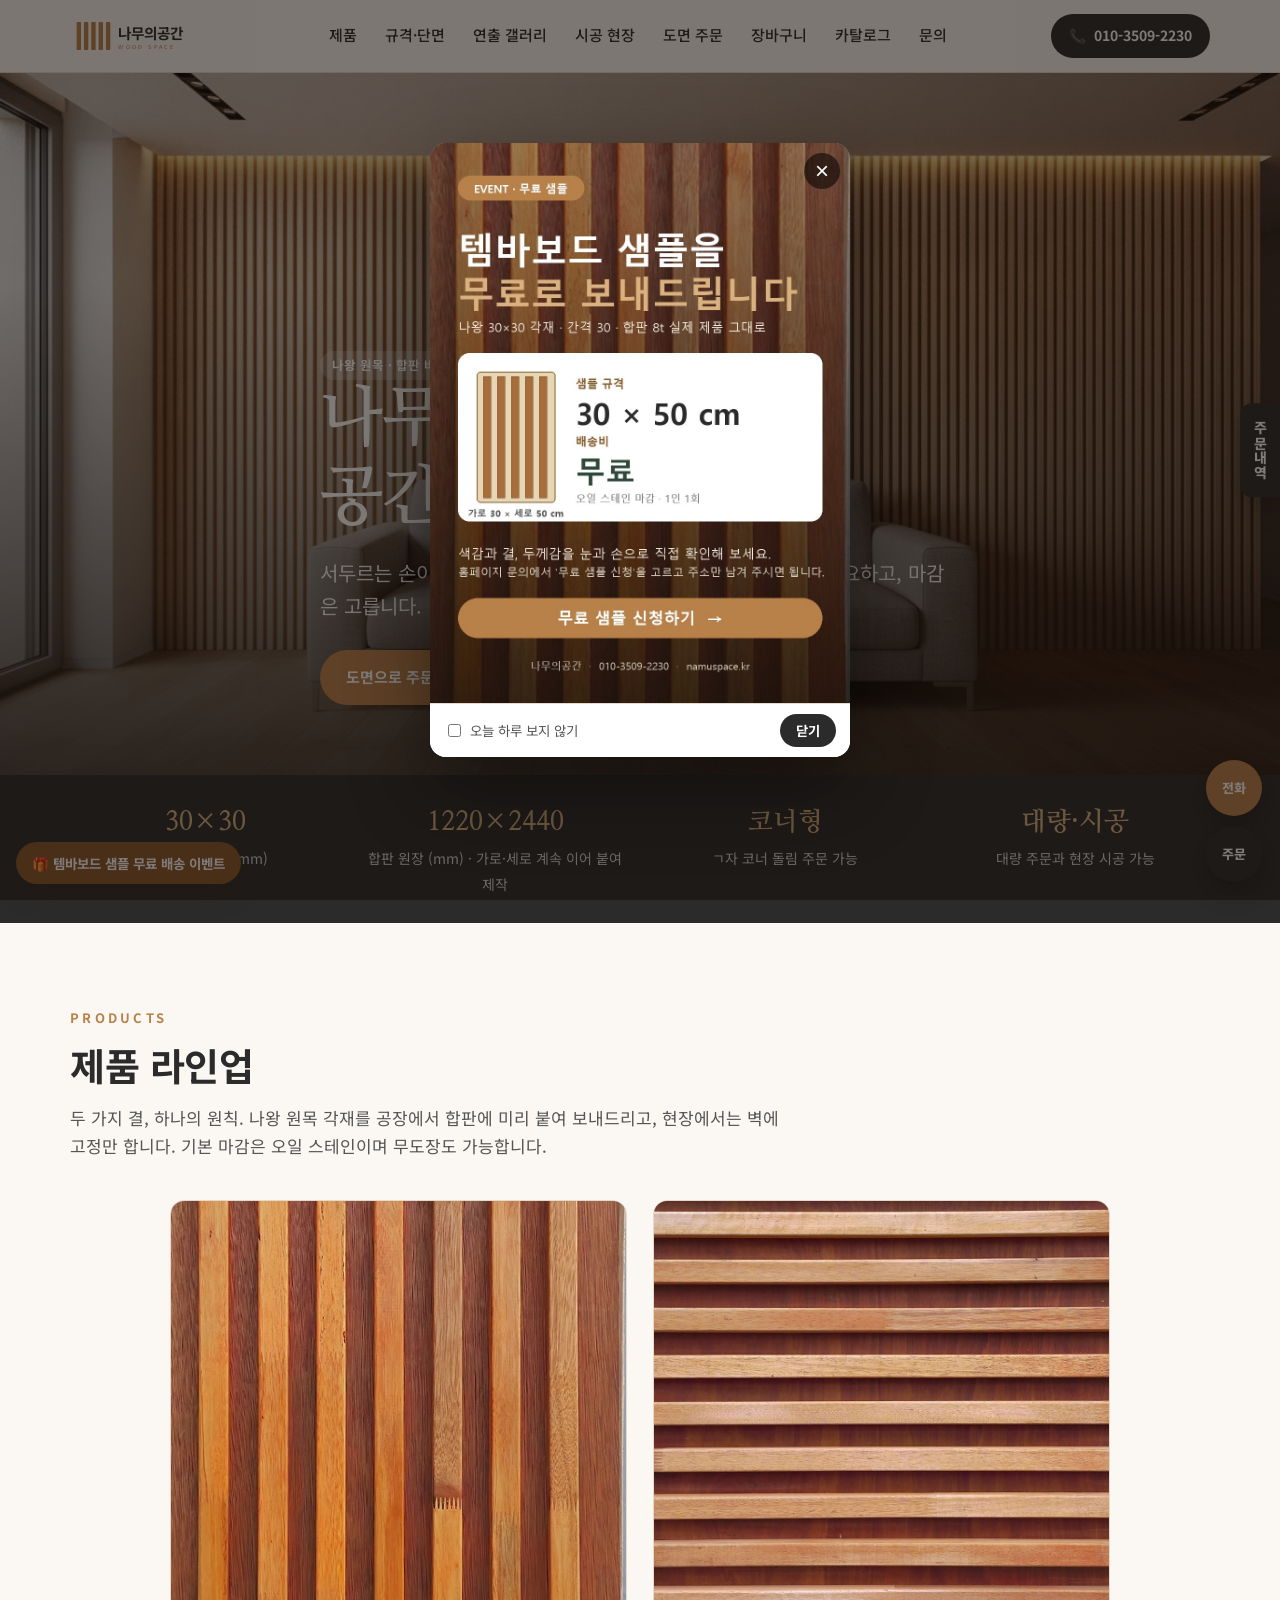
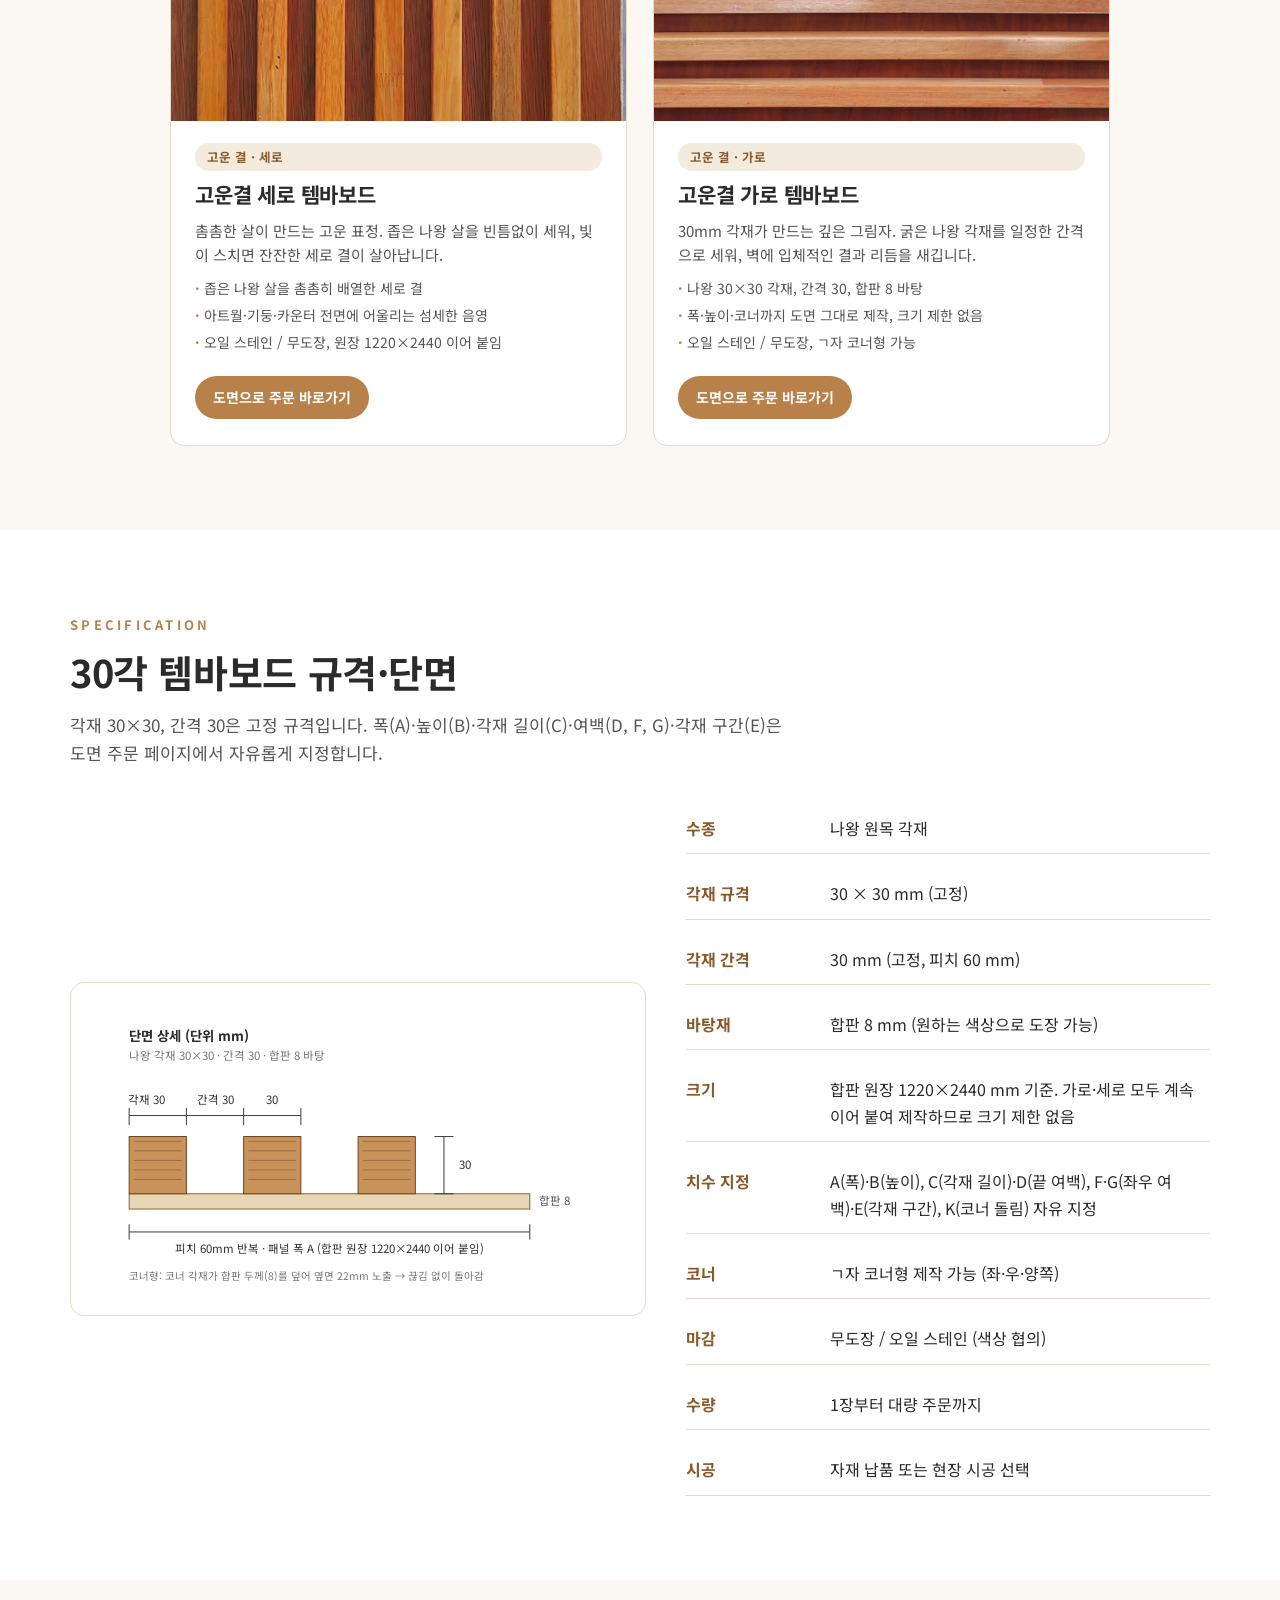
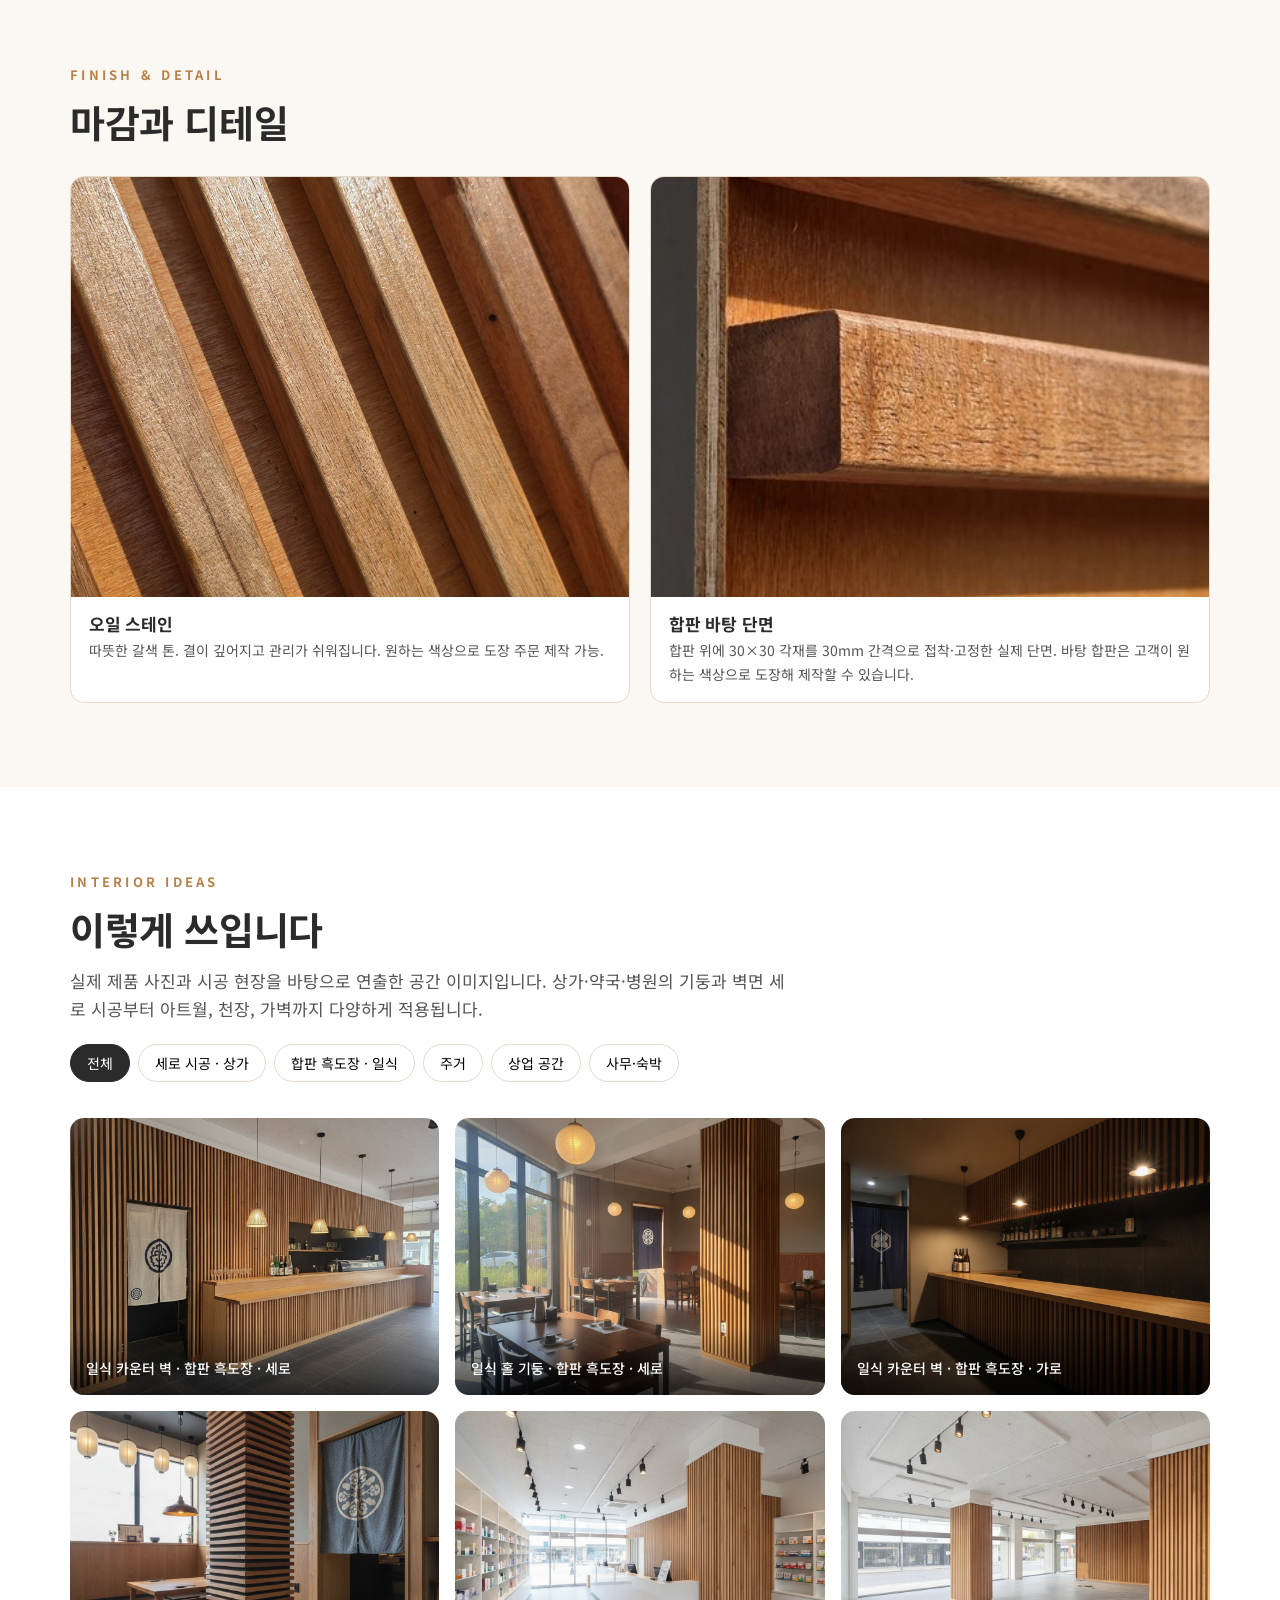
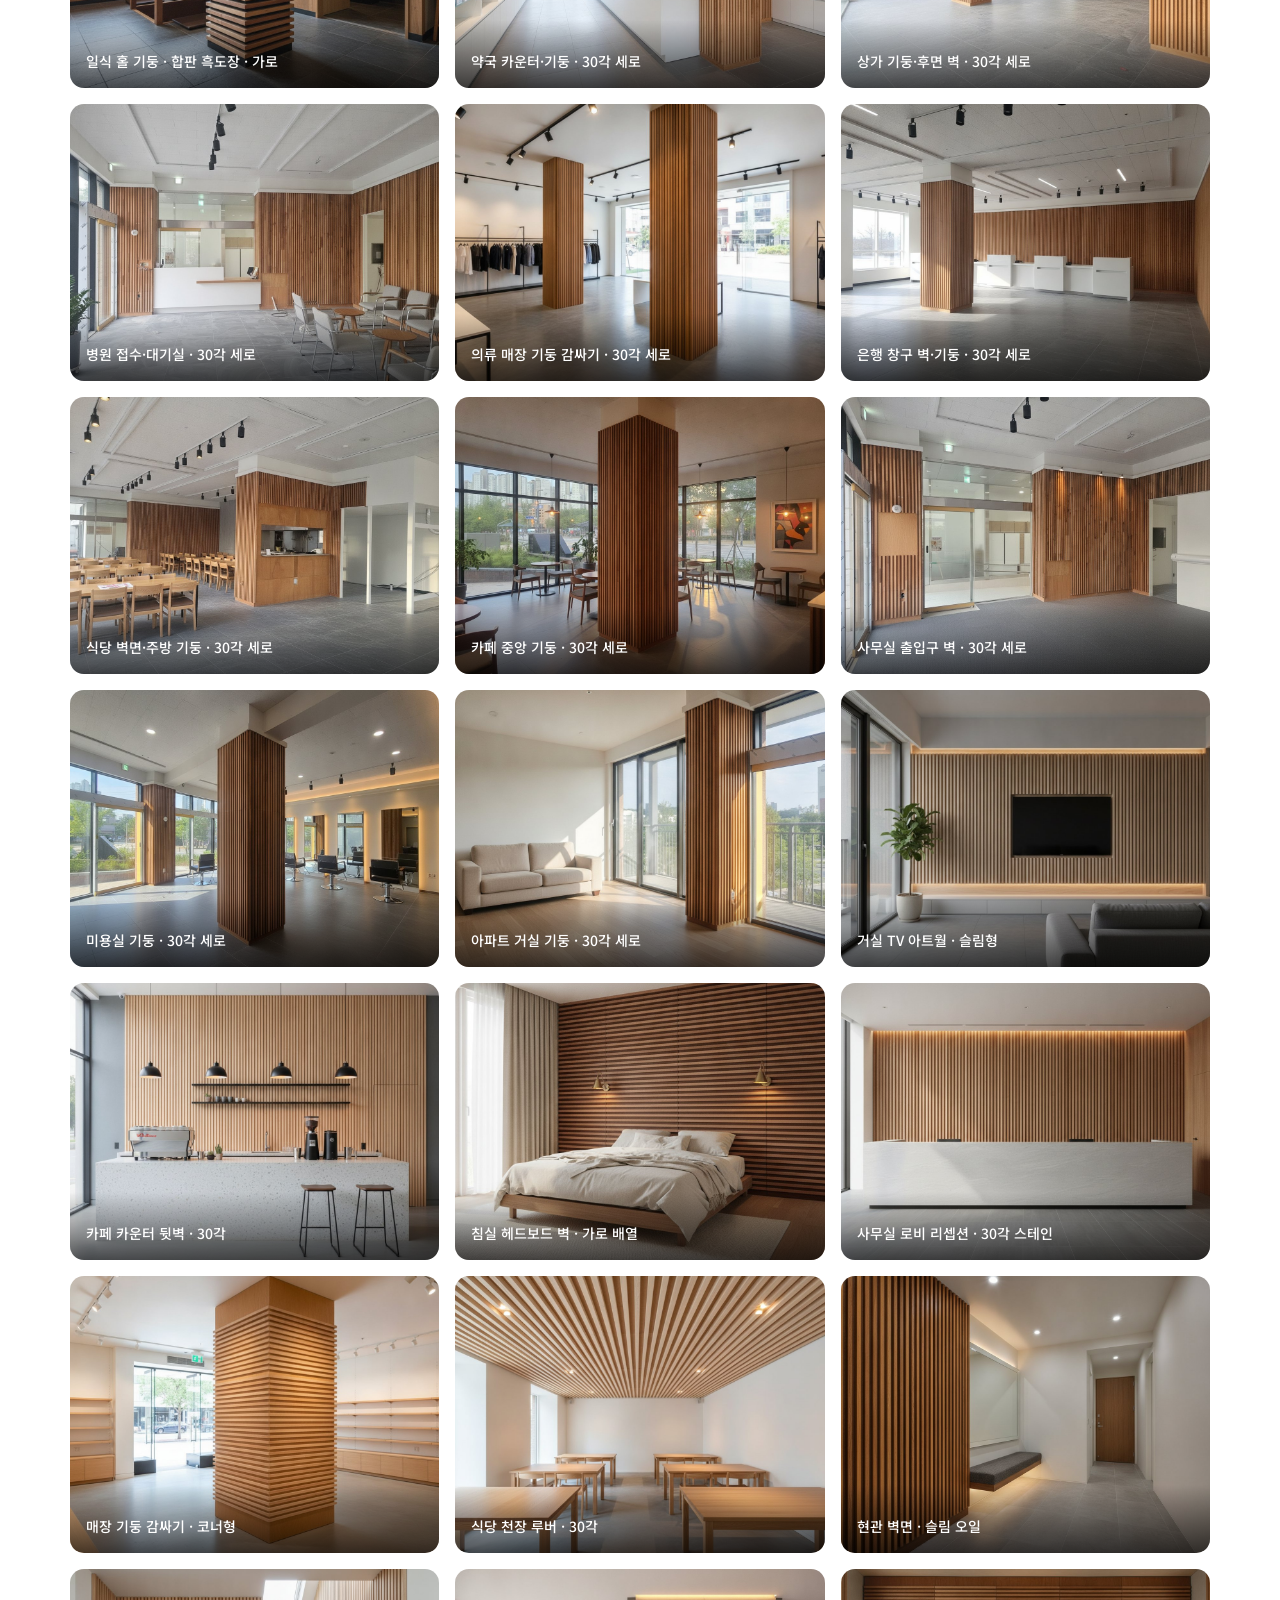
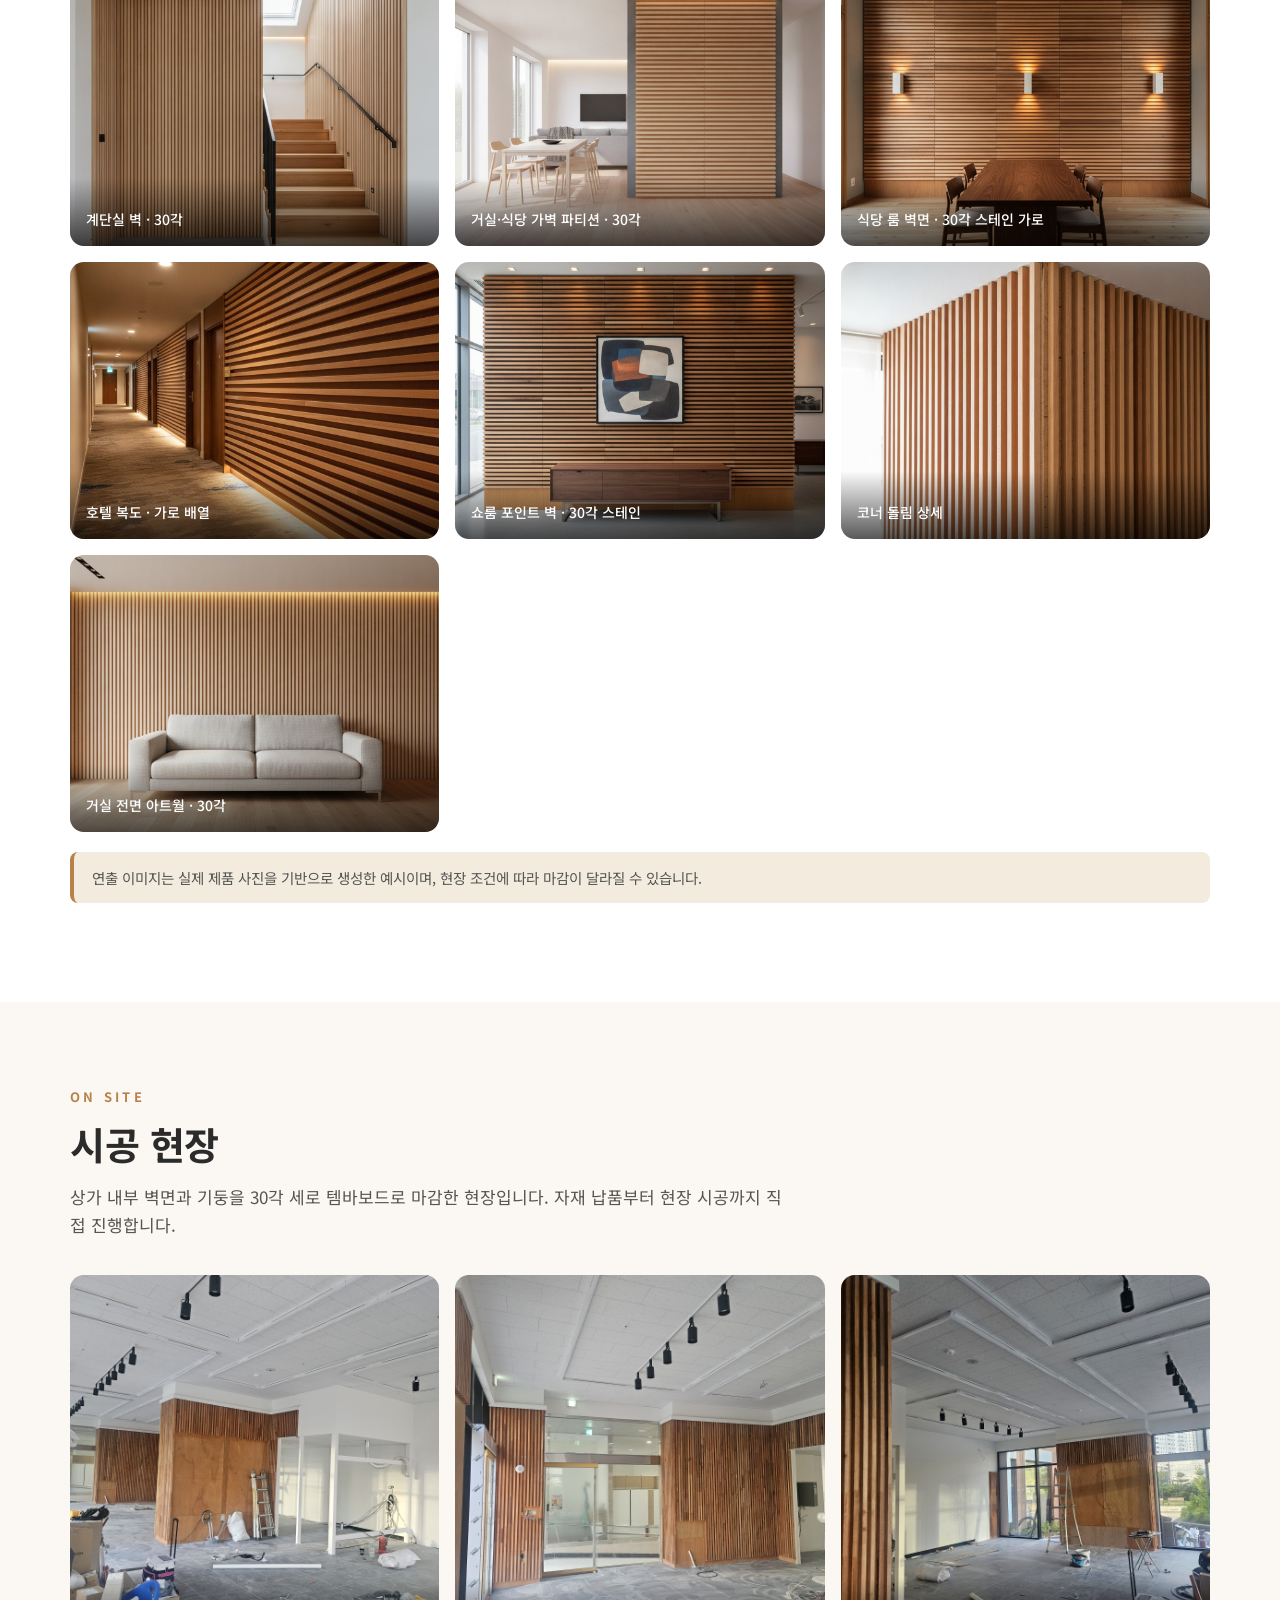
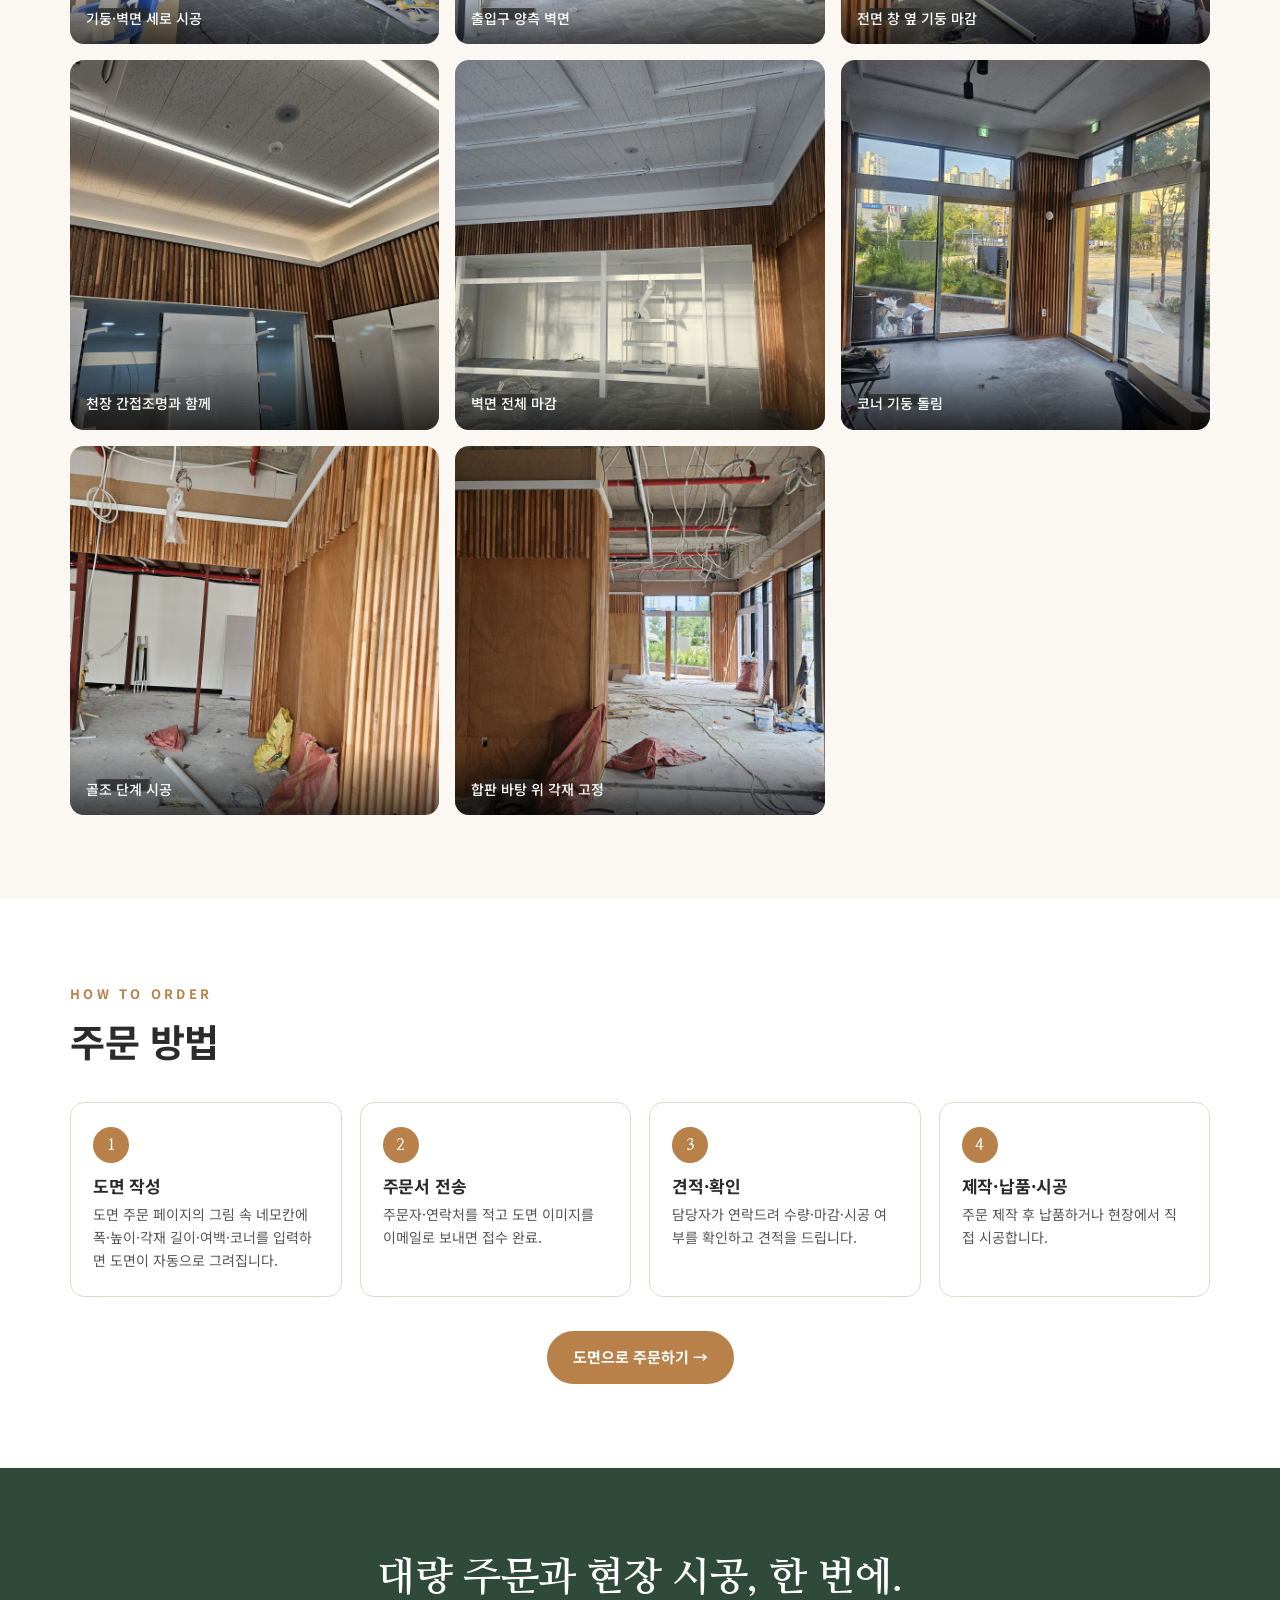
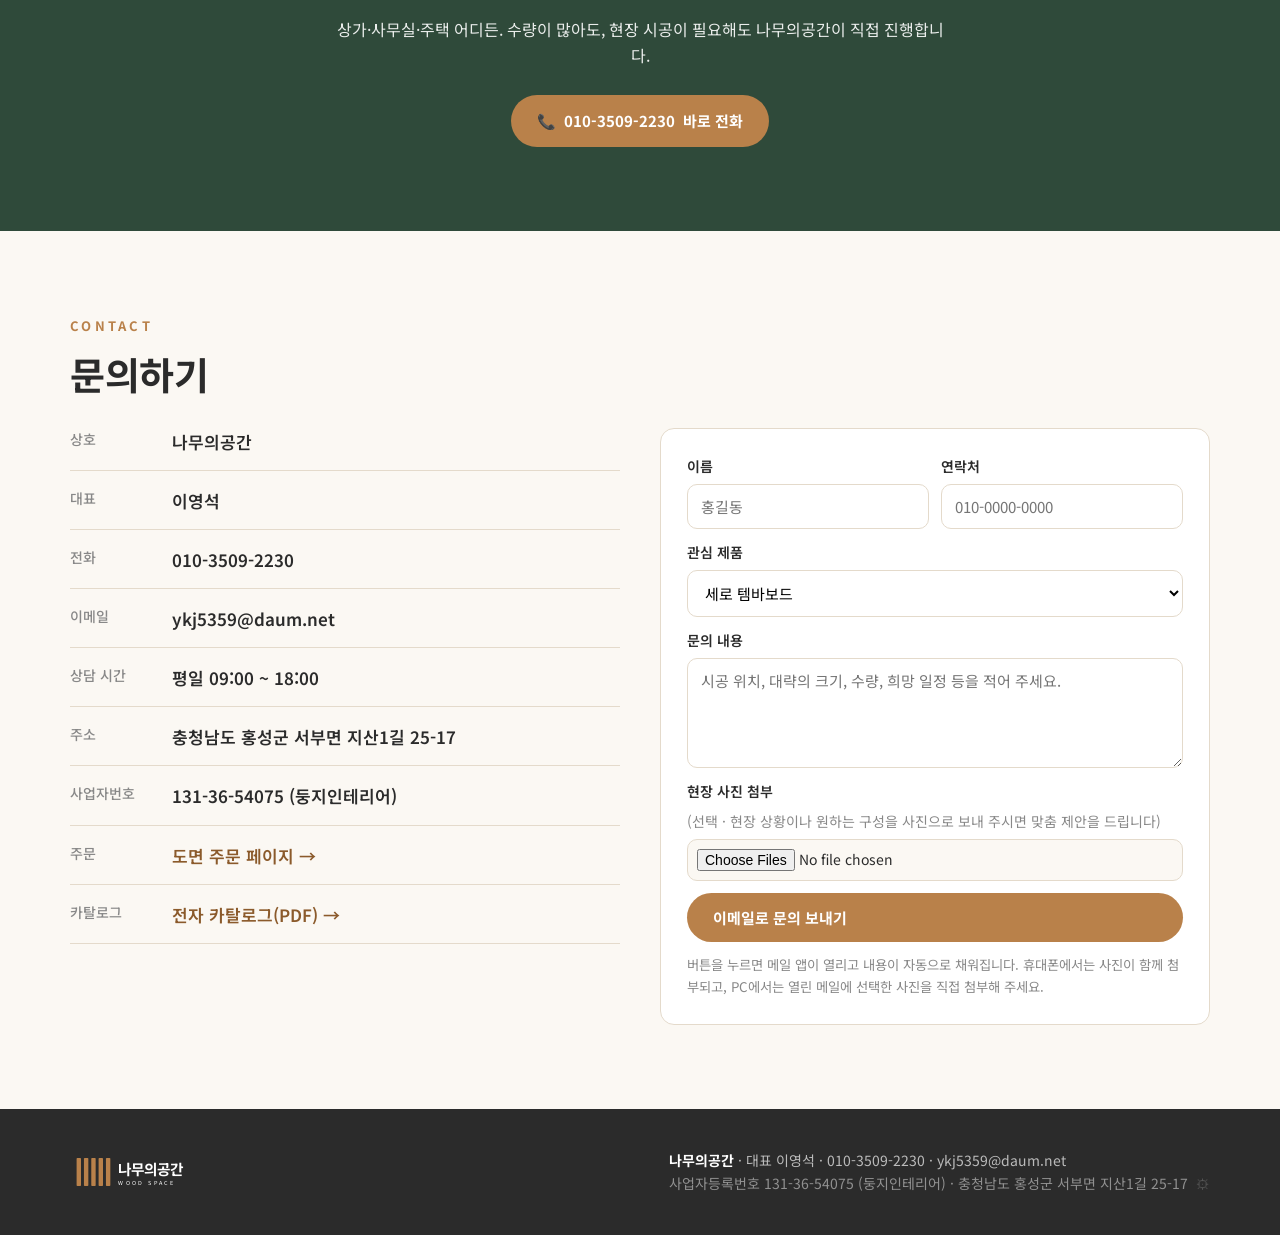
==== commit 25e8d536: "팝업창 보강: 관리자가 팝업(이미지·제목·기간)을 바꾸면 '오늘 하루 보지 않기'와 무관하게 다시 표시, 좌측 하단 이벤트 버튼으로 언제든 다시 열기, ?popup=1 로 어느 페" ====
--- a/site/index.html
+++ b/site/index.html
@@ -8,7 +8,7 @@
 <link rel="preconnect" href="https://fonts.googleapis.com">
 <link href="https://fonts.googleapis.com/css2?family=Noto+Sans+KR:wght@300;400;500;700;900&family=Nanum+Myeongjo:wght@400;700;800&display=swap" rel="stylesheet">
 <link rel="canonical" href="https://namuspace.kr/">
-<link rel="stylesheet" href="css/style.css?v=20261001u">
+<link rel="stylesheet" href="css/style.css?v=20261001v">
 </head>
 <body>
 
@@ -284,7 +284,7 @@
 <div class="lb"><button class="x">×</button><img alt=""></div>
 
 <script src="js/logos.js?v=20260928h"></script>
-<script src="js/main.js?v=20261001u"></script>
+<script src="js/main.js?v=20261001v"></script>
 <script src="js/cart.js?v=20261001t"></script>
 </body>
 </html>
--- a/site/css/style.css
+++ b/site/css/style.css
@@ -277,3 +277,6 @@
 .nw-popup-bar { display: flex; justify-content: space-between; align-items: center; gap: 10px; padding: 10px 14px; font-size: 13.5px; background: #fff; border-top: 1px solid var(--line); }
 .nw-popup-bar label { display: flex; align-items: center; gap: 6px; color: var(--ink-2); cursor: pointer; }
 .nw-popup-close { border: 0; background: var(--ink); color: #fff; border-radius: 999px; padding: 7px 16px; font-weight: 700; cursor: pointer; font-family: var(--font); }
+.nw-popup-fab { position: fixed; left: 16px; bottom: 16px; z-index: 60; border: 0; border-radius: 999px; background: var(--wood-dark); color: #fff; font-family: var(--font); font-weight: 700; font-size: 13.5px; padding: 11px 16px; box-shadow: 0 10px 24px rgba(60,40,20,.3); cursor: pointer; animation: nwUp .4s ease; }
+.nw-popup-fab:hover { background: var(--wood); }
+@media (max-width: 760px) { .nw-popup-fab { left: 12px; bottom: 12px; font-size: 12.5px; padding: 10px 13px; } }
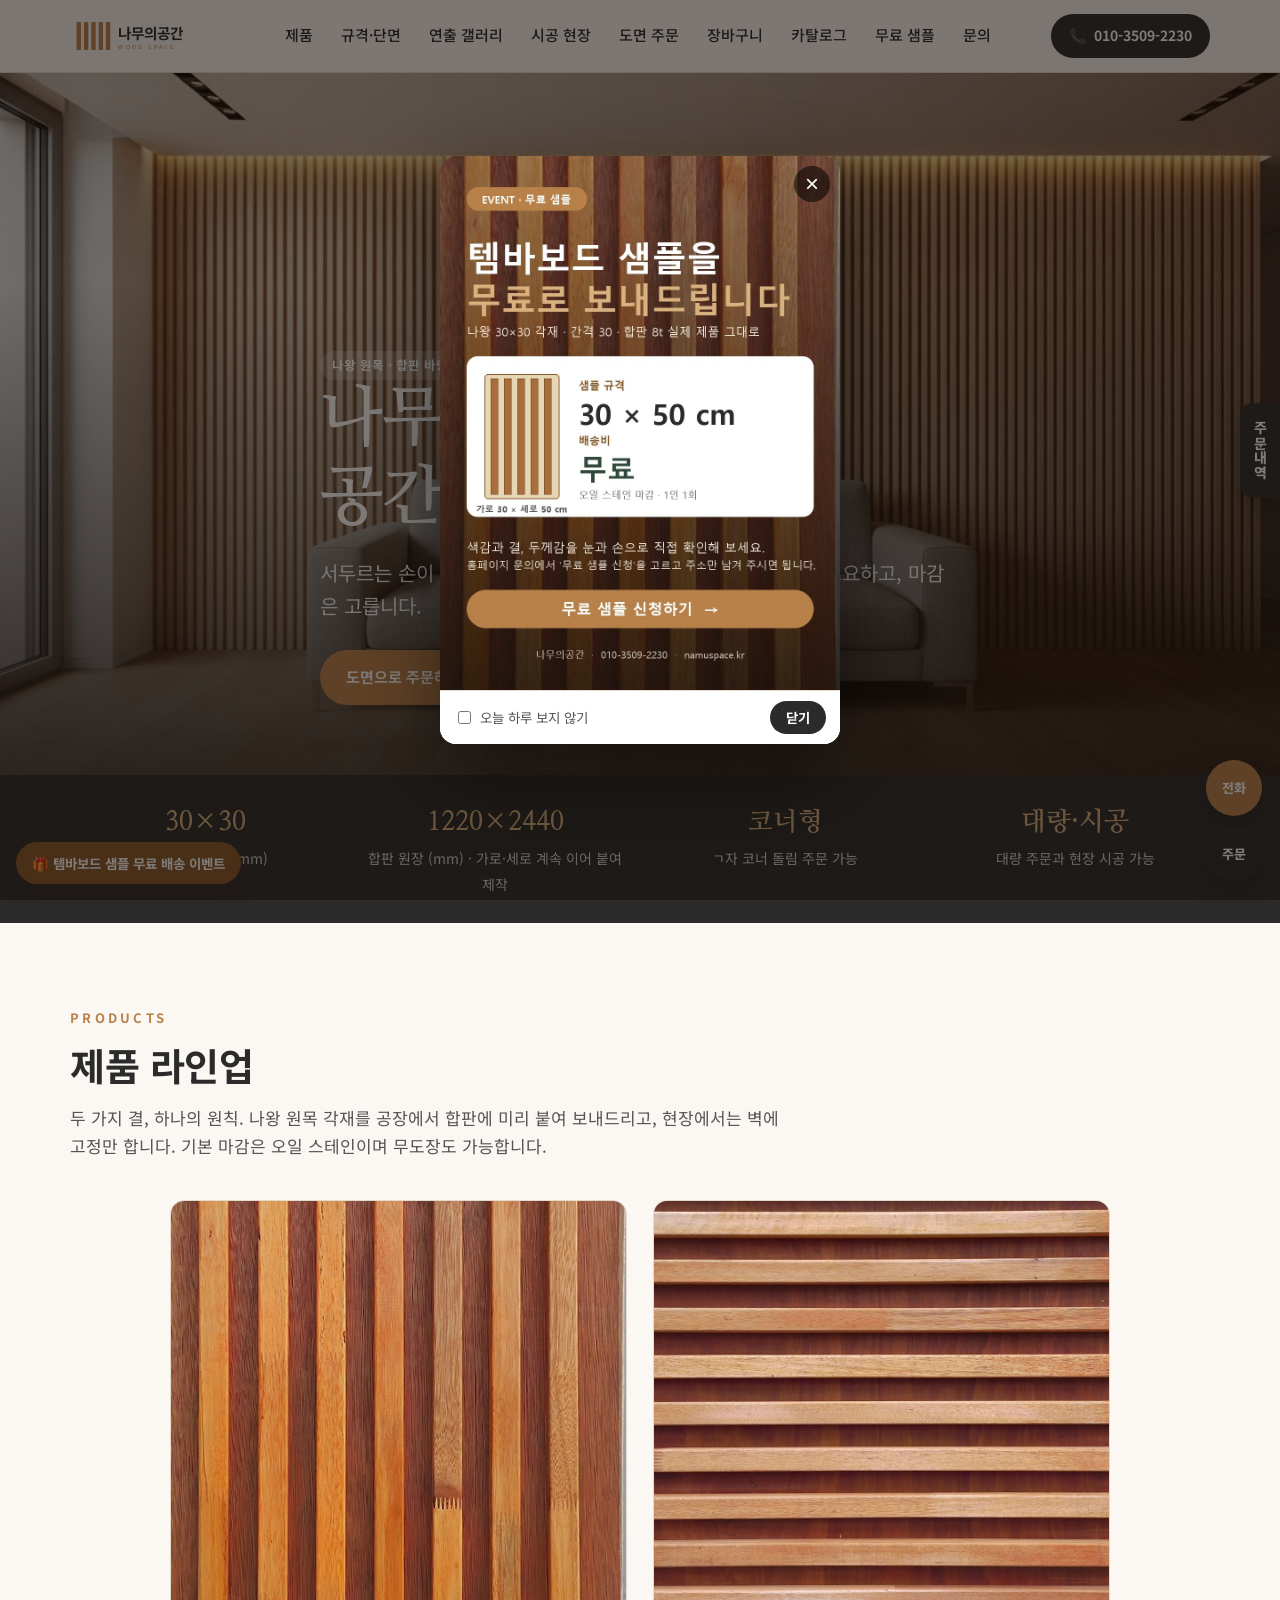
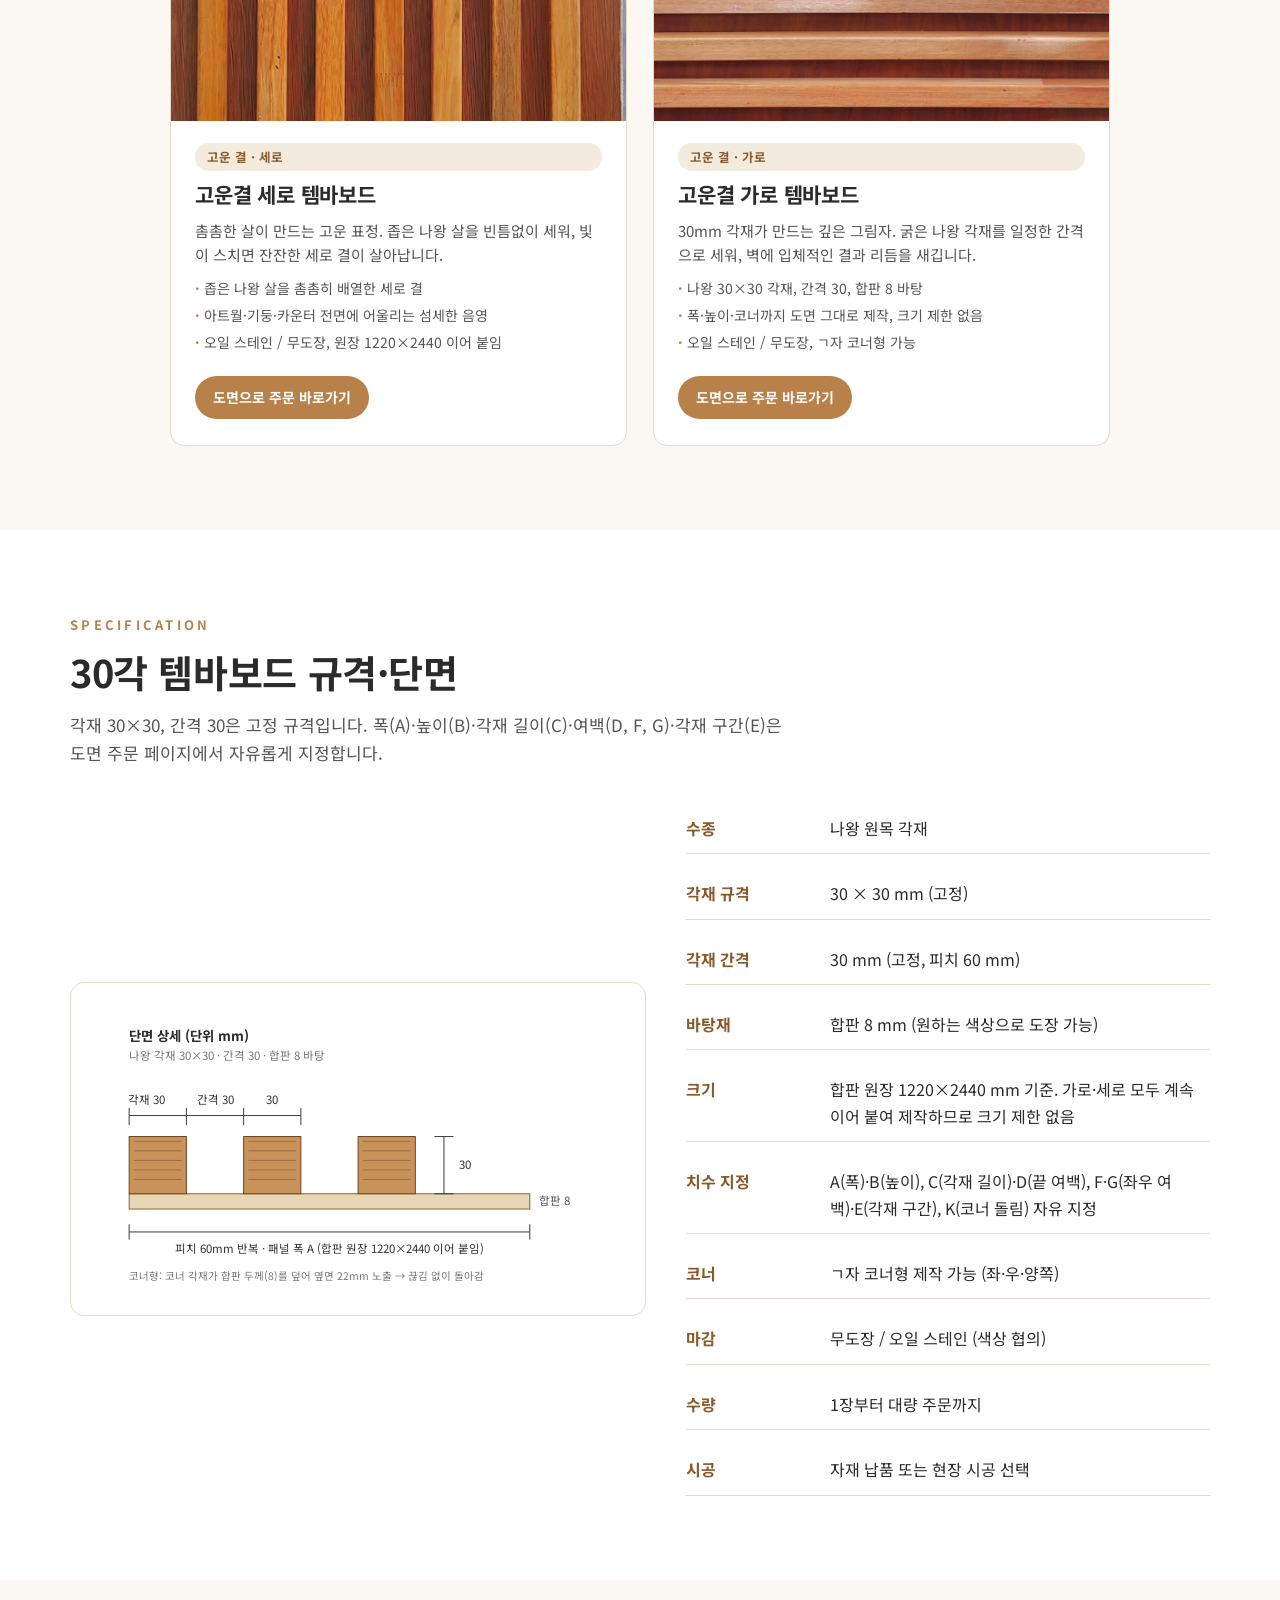
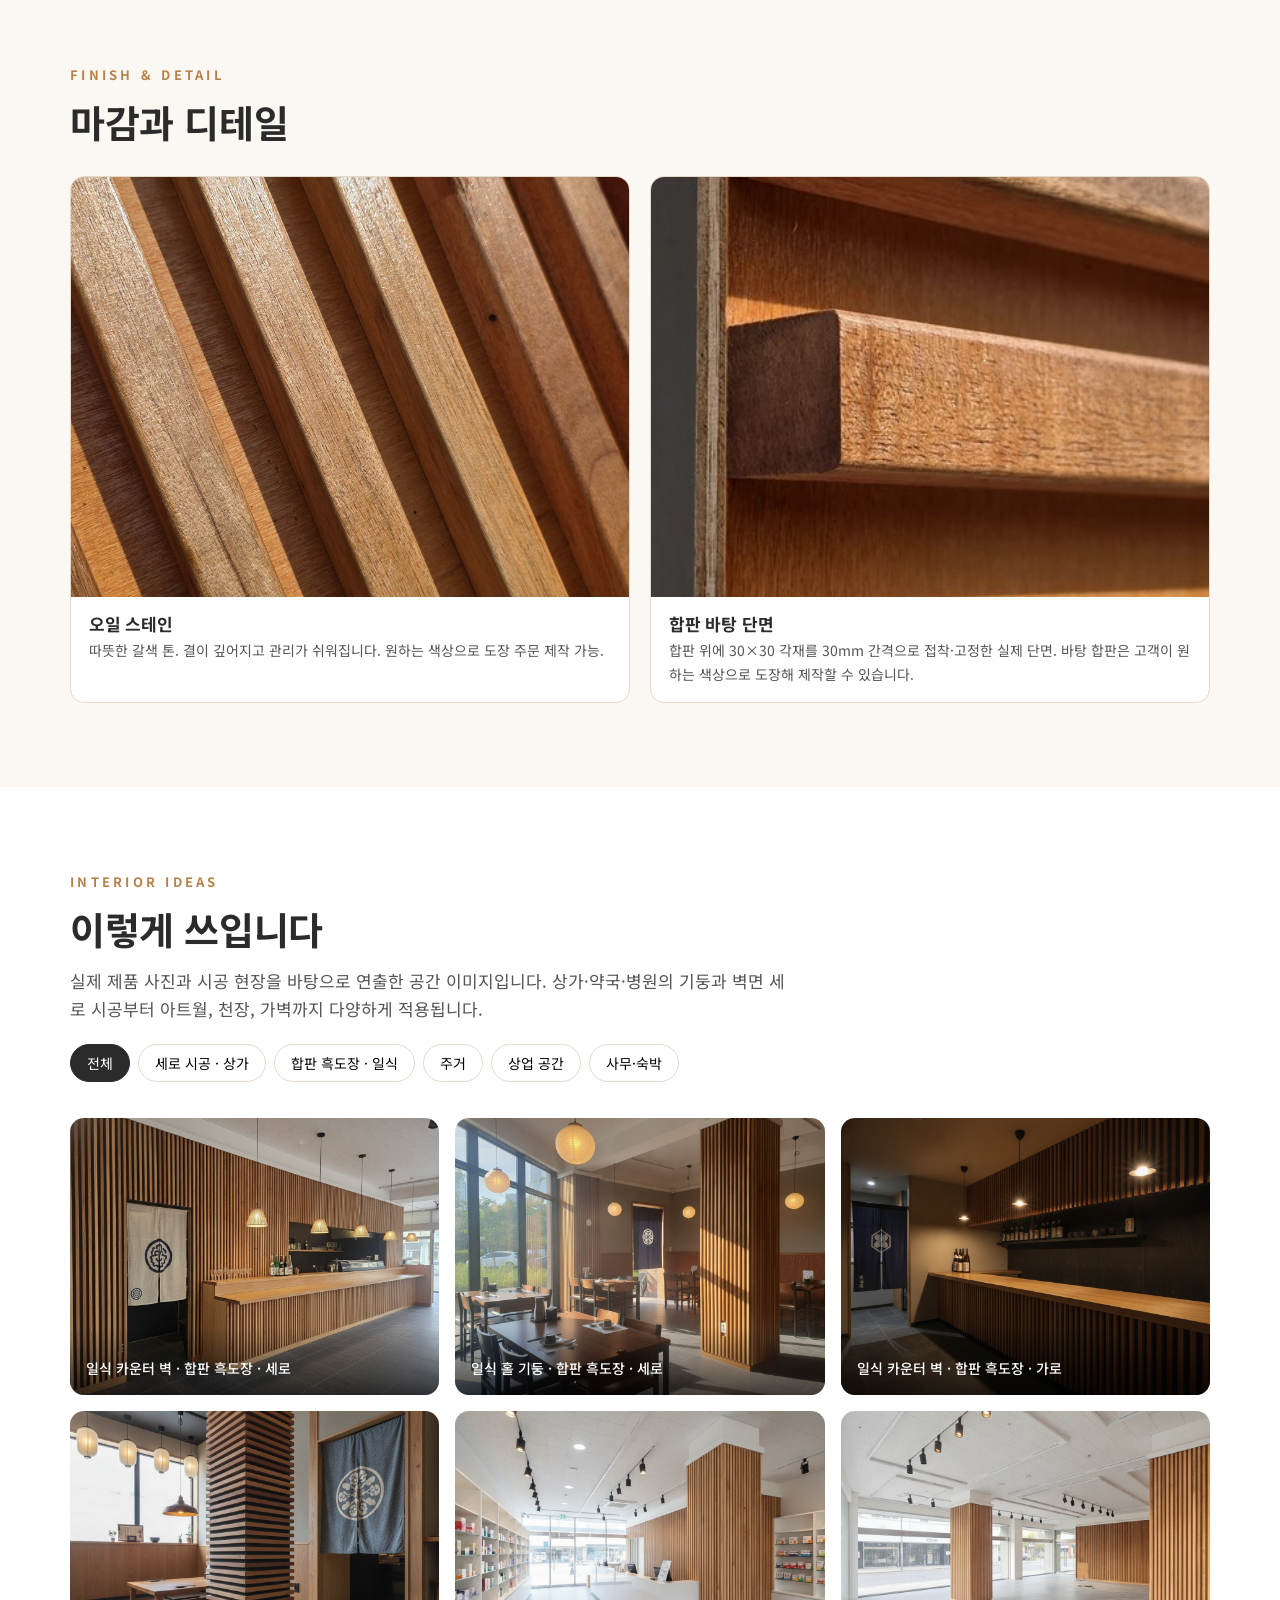
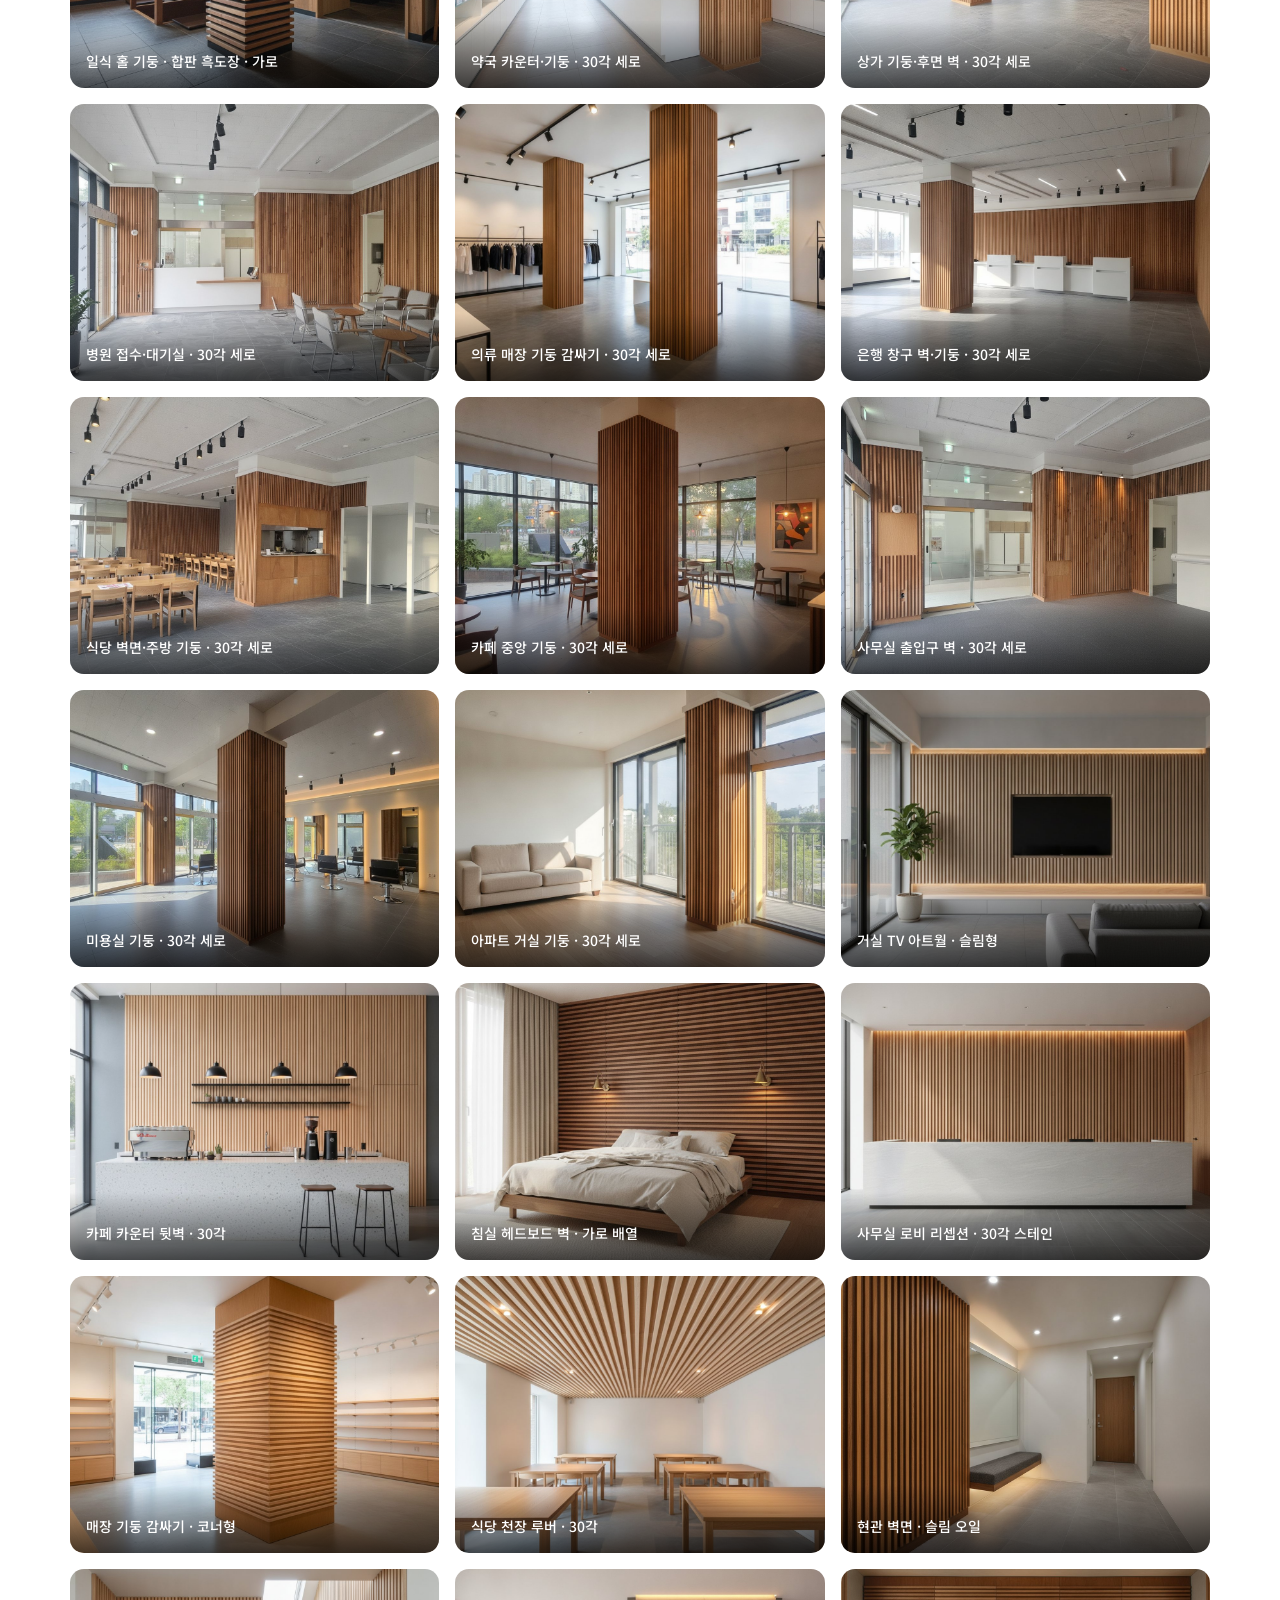
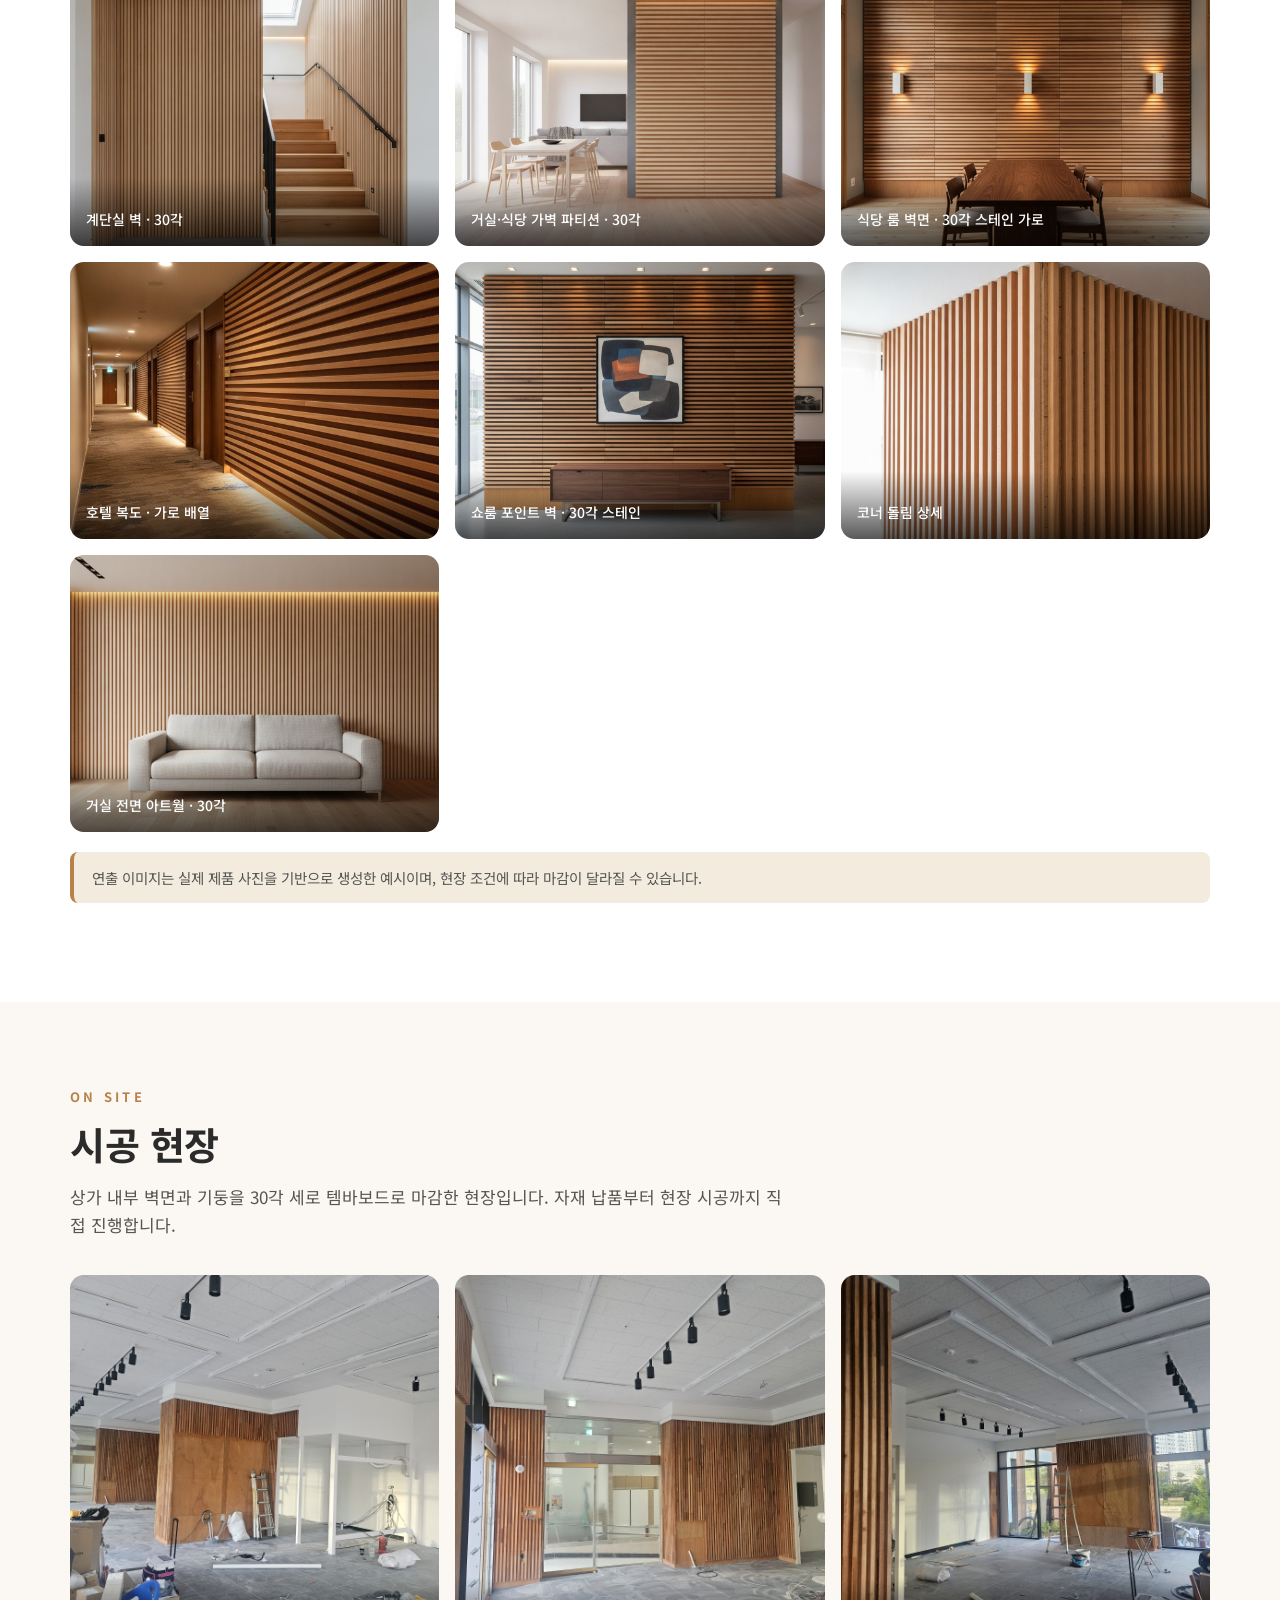
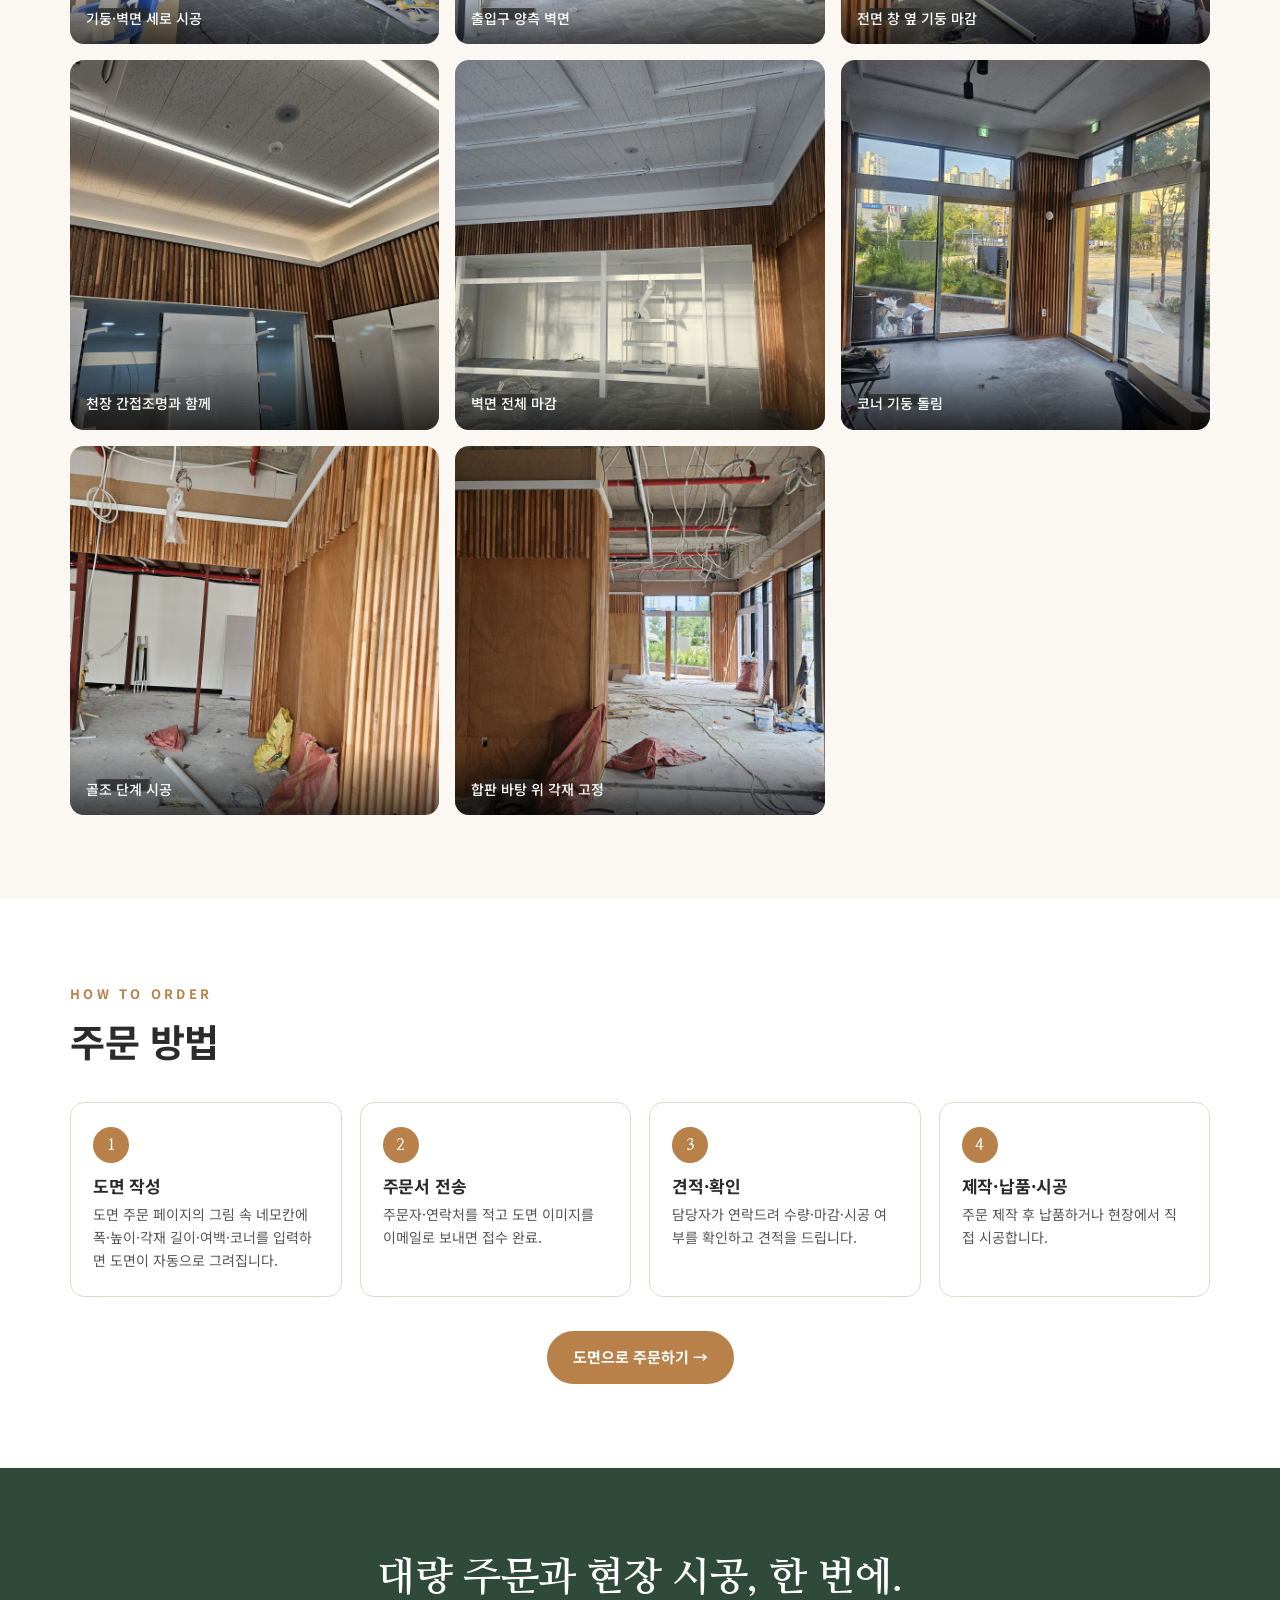
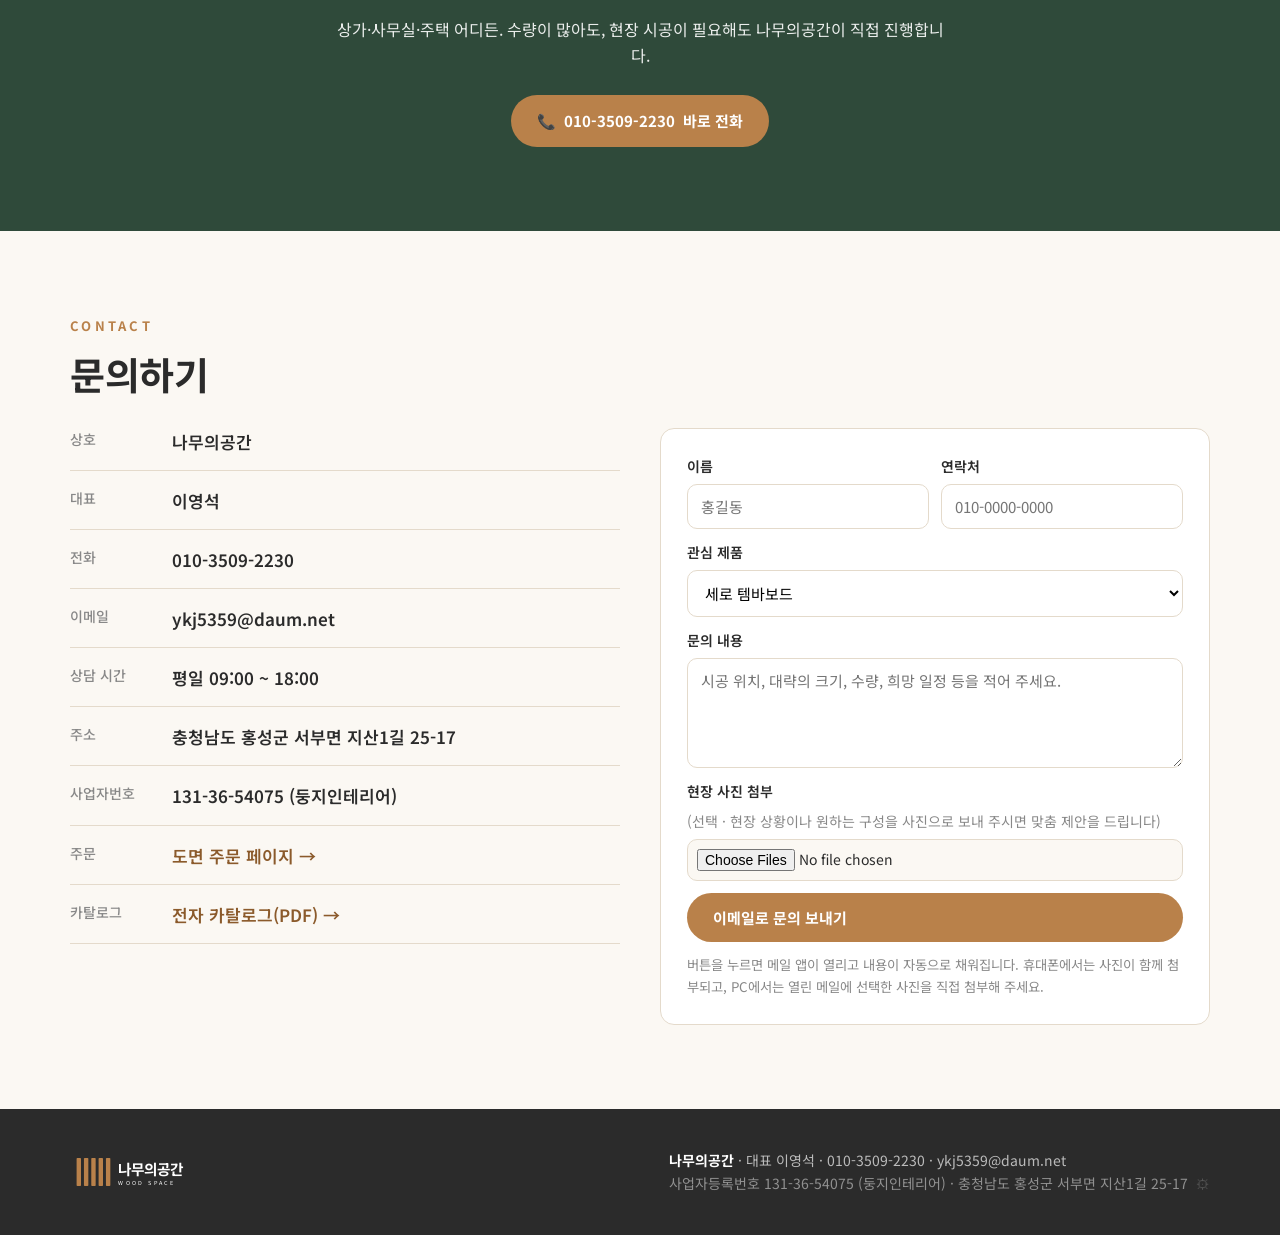
==== commit 63ab4bf9: "무료 샘플 신청 페이지(sample.html: 업체·사업자번호·대표자·휴대폰·이메일·주소·웹·SNS·업종·시공 의사·시기·규모·장소·마감·샘플 종류·경로·요청, 개인정보 필수 동의" ====
--- a/site/index.html
+++ b/site/index.html
@@ -8,7 +8,7 @@
 <link rel="preconnect" href="https://fonts.googleapis.com">
 <link href="https://fonts.googleapis.com/css2?family=Noto+Sans+KR:wght@300;400;500;700;900&family=Nanum+Myeongjo:wght@400;700;800&display=swap" rel="stylesheet">
 <link rel="canonical" href="https://namuspace.kr/">
-<link rel="stylesheet" href="css/style.css?v=20261001v">
+<link rel="stylesheet" href="css/style.css?v=20261001w">
 </head>
 <body>
 
@@ -23,6 +23,7 @@
       <a href="order.html">도면 주문</a>
       <a href="cart.html">장바구니</a>
       <a href="catalog.html">카탈로그</a>
+      <a href="sample.html">무료 샘플</a>
       <a href="#contact">문의</a>
     </nav>
     <a class="tel-btn" data-tel href="#">📞 <span data-site="tel"></span></a>
@@ -284,7 +285,7 @@
 <div class="lb"><button class="x">×</button><img alt=""></div>
 
 <script src="js/logos.js?v=20260928h"></script>
-<script src="js/main.js?v=20261001v"></script>
-<script src="js/cart.js?v=20261001t"></script>
+<script src="js/main.js?v=20261001w"></script>
+<script src="js/cart.js?v=20261001w"></script>
 </body>
 </html>
--- a/site/css/style.css
+++ b/site/css/style.css
@@ -280,3 +280,14 @@
 .nw-popup-fab { position: fixed; left: 16px; bottom: 16px; z-index: 60; border: 0; border-radius: 999px; background: var(--wood-dark); color: #fff; font-family: var(--font); font-weight: 700; font-size: 13.5px; padding: 11px 16px; box-shadow: 0 10px 24px rgba(60,40,20,.3); cursor: pointer; animation: nwUp .4s ease; }
 .nw-popup-fab:hover { background: var(--wood); }
 @media (max-width: 760px) { .nw-popup-fab { left: 12px; bottom: 12px; font-size: 12.5px; padding: 10px 13px; } }
+
+/* 팝업 위치·크기 (관리자 설정) */
+.nw-popup.size-s .nw-popup-box { width: min(300px, 100%); }
+.nw-popup.size-m .nw-popup-box { width: min(400px, 100%); }
+.nw-popup.size-l .nw-popup-box { width: min(520px, 100%); }
+.nw-popup.pos-tl, .nw-popup.pos-tr, .nw-popup.pos-bl, .nw-popup.pos-br { background: transparent; pointer-events: none; padding: 90px 20px 20px; }
+.nw-popup.pos-tl .nw-popup-box, .nw-popup.pos-tr .nw-popup-box, .nw-popup.pos-bl .nw-popup-box, .nw-popup.pos-br .nw-popup-box { pointer-events: auto; max-height: calc(100vh - 110px); }
+.nw-popup.pos-tl { place-items: start start; } .nw-popup.pos-tr { place-items: start end; }
+.nw-popup.pos-bl { place-items: end start; } .nw-popup.pos-br { place-items: end end; }
+.nw-popup.pos-bl, .nw-popup.pos-br { padding-bottom: 70px; }
+@media (max-width: 760px) { .nw-popup.pos-tl, .nw-popup.pos-tr, .nw-popup.pos-bl, .nw-popup.pos-br { place-items: center; padding: 80px 14px 20px; } .nw-popup.size-s .nw-popup-box, .nw-popup.size-m .nw-popup-box, .nw-popup.size-l .nw-popup-box { width: min(380px, 100%); } }
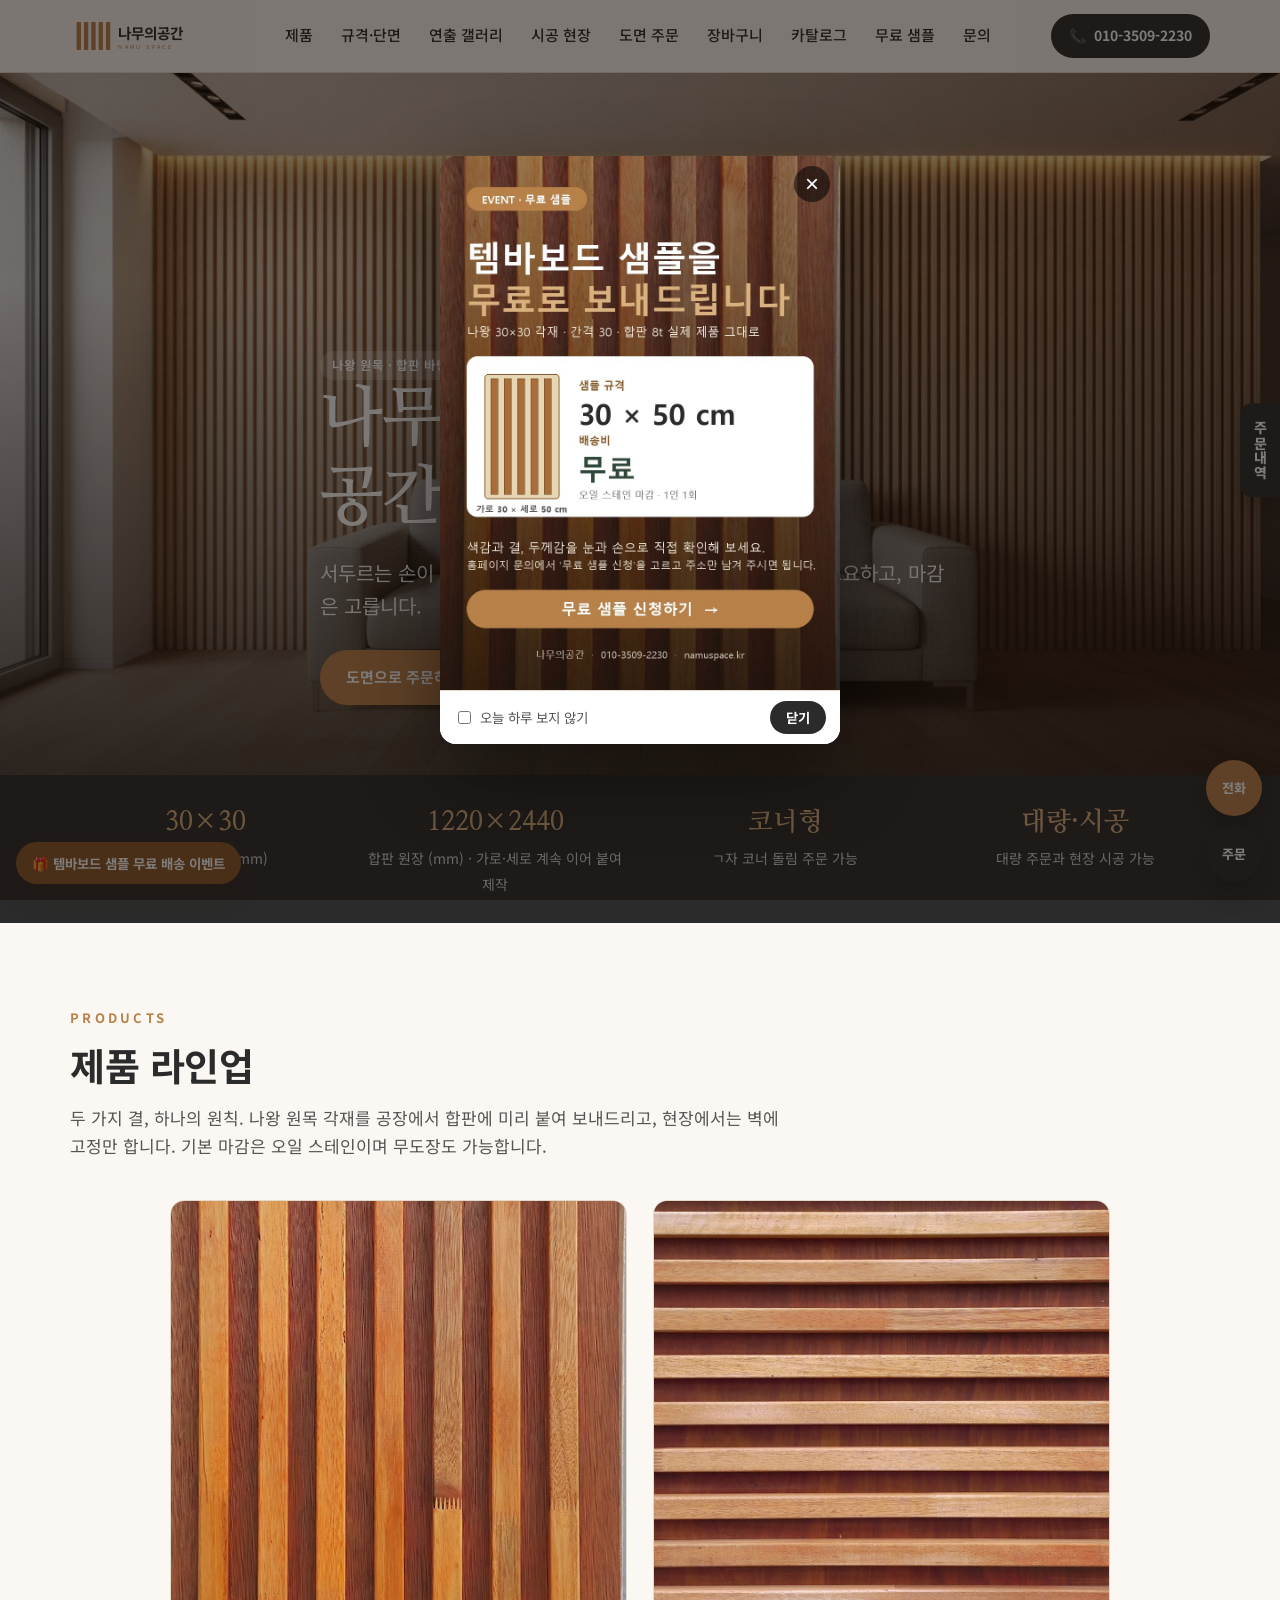
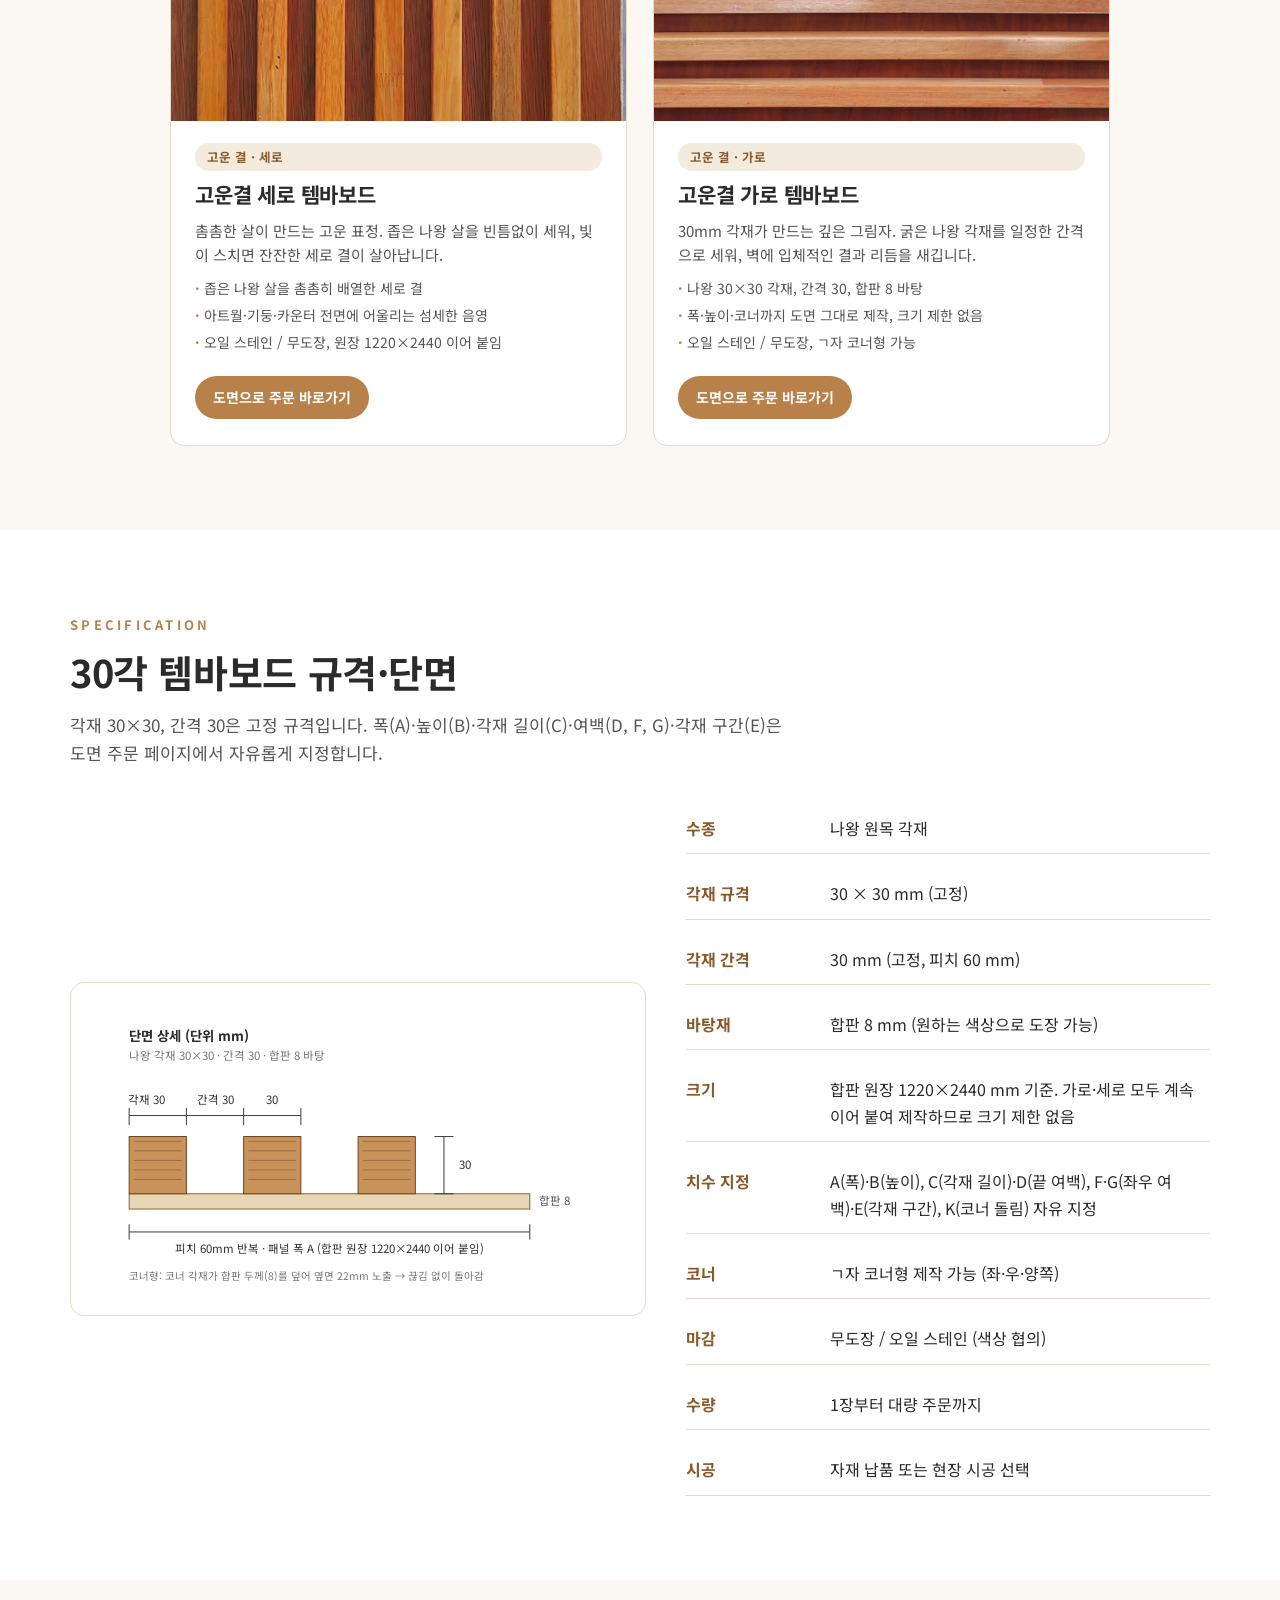
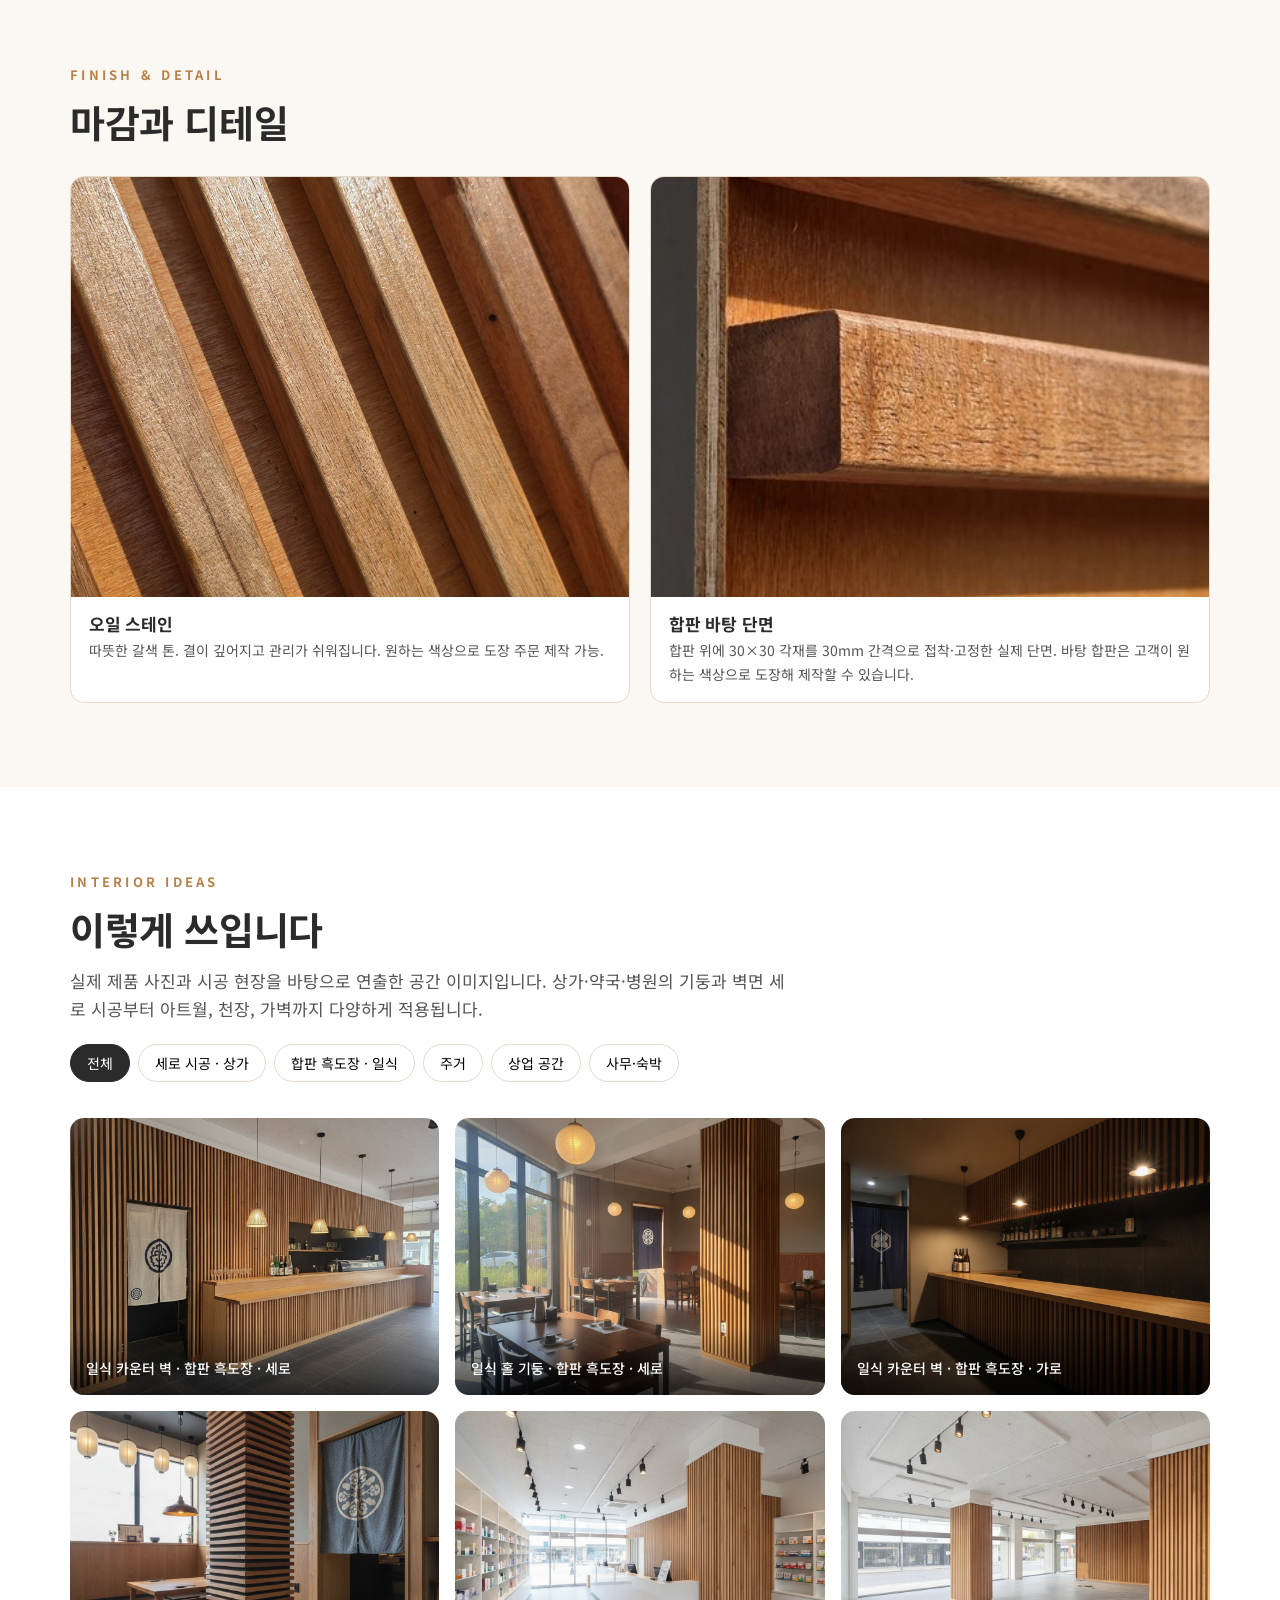
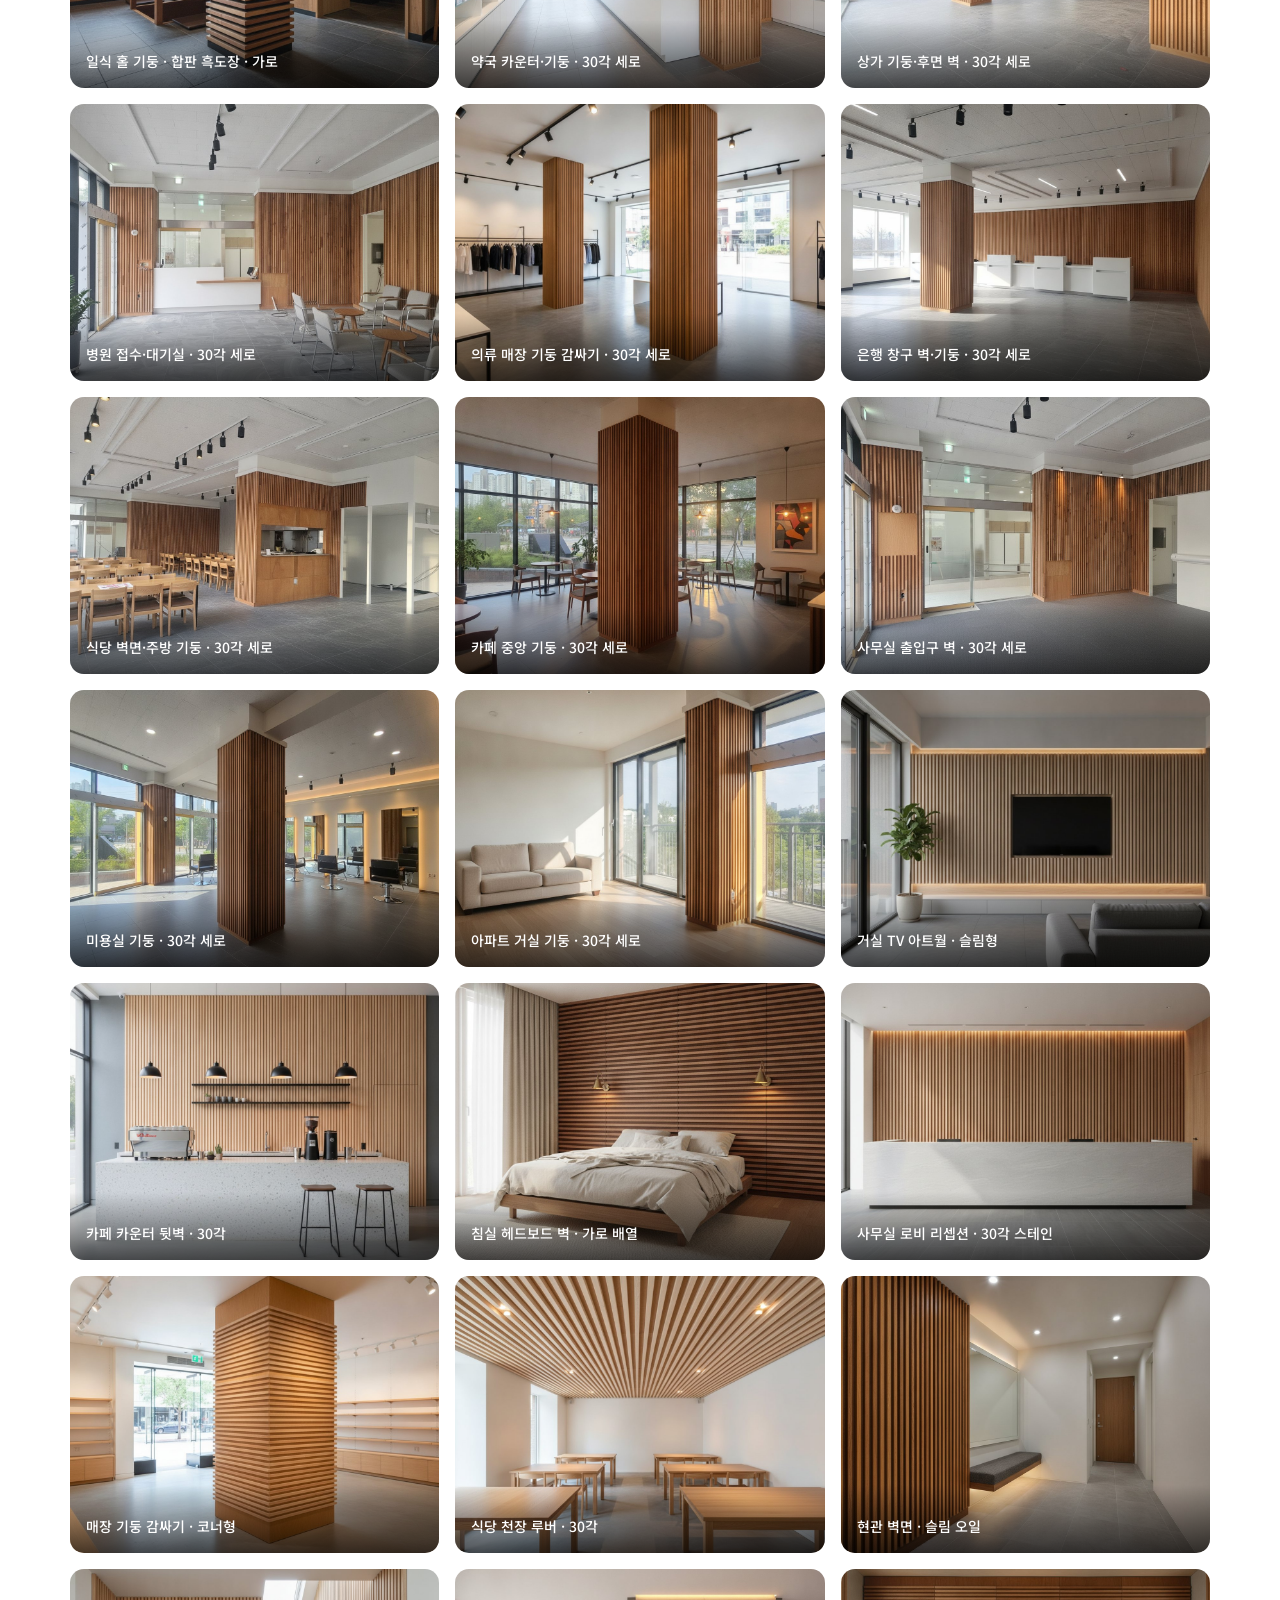
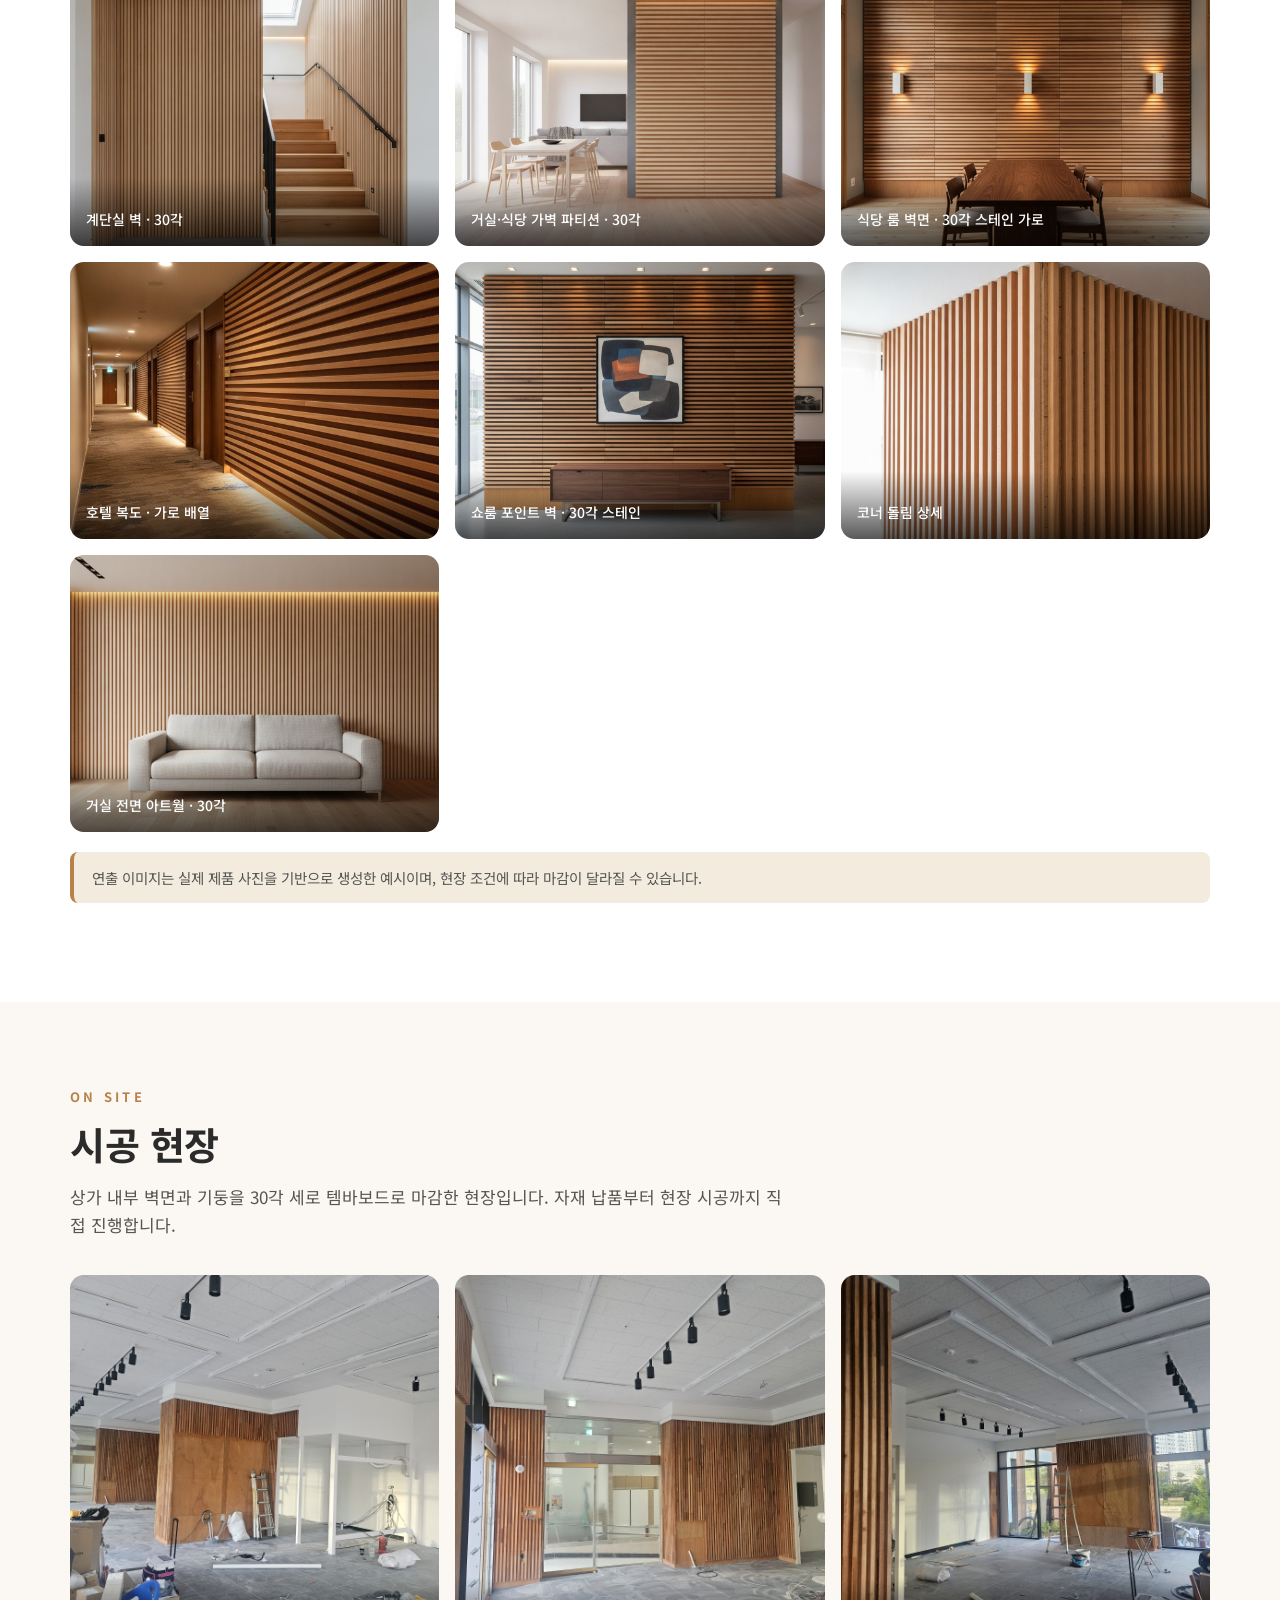
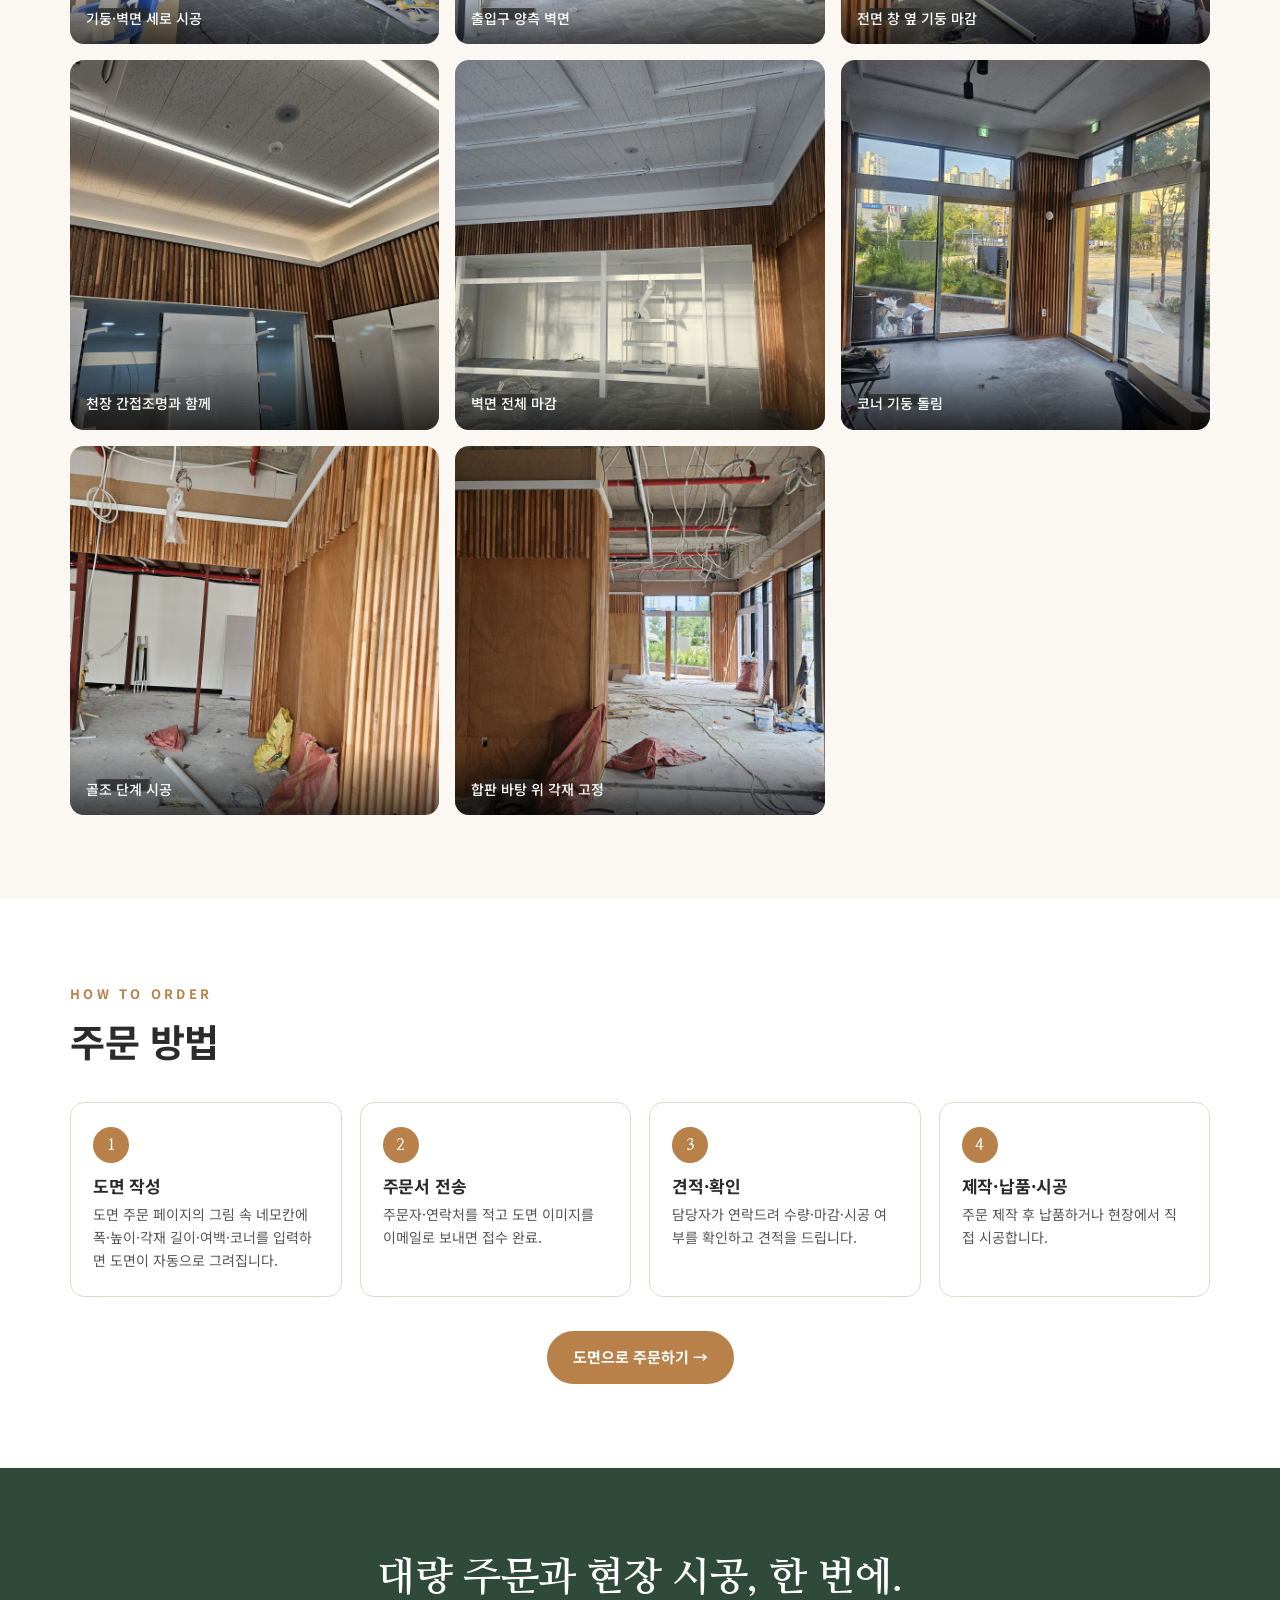
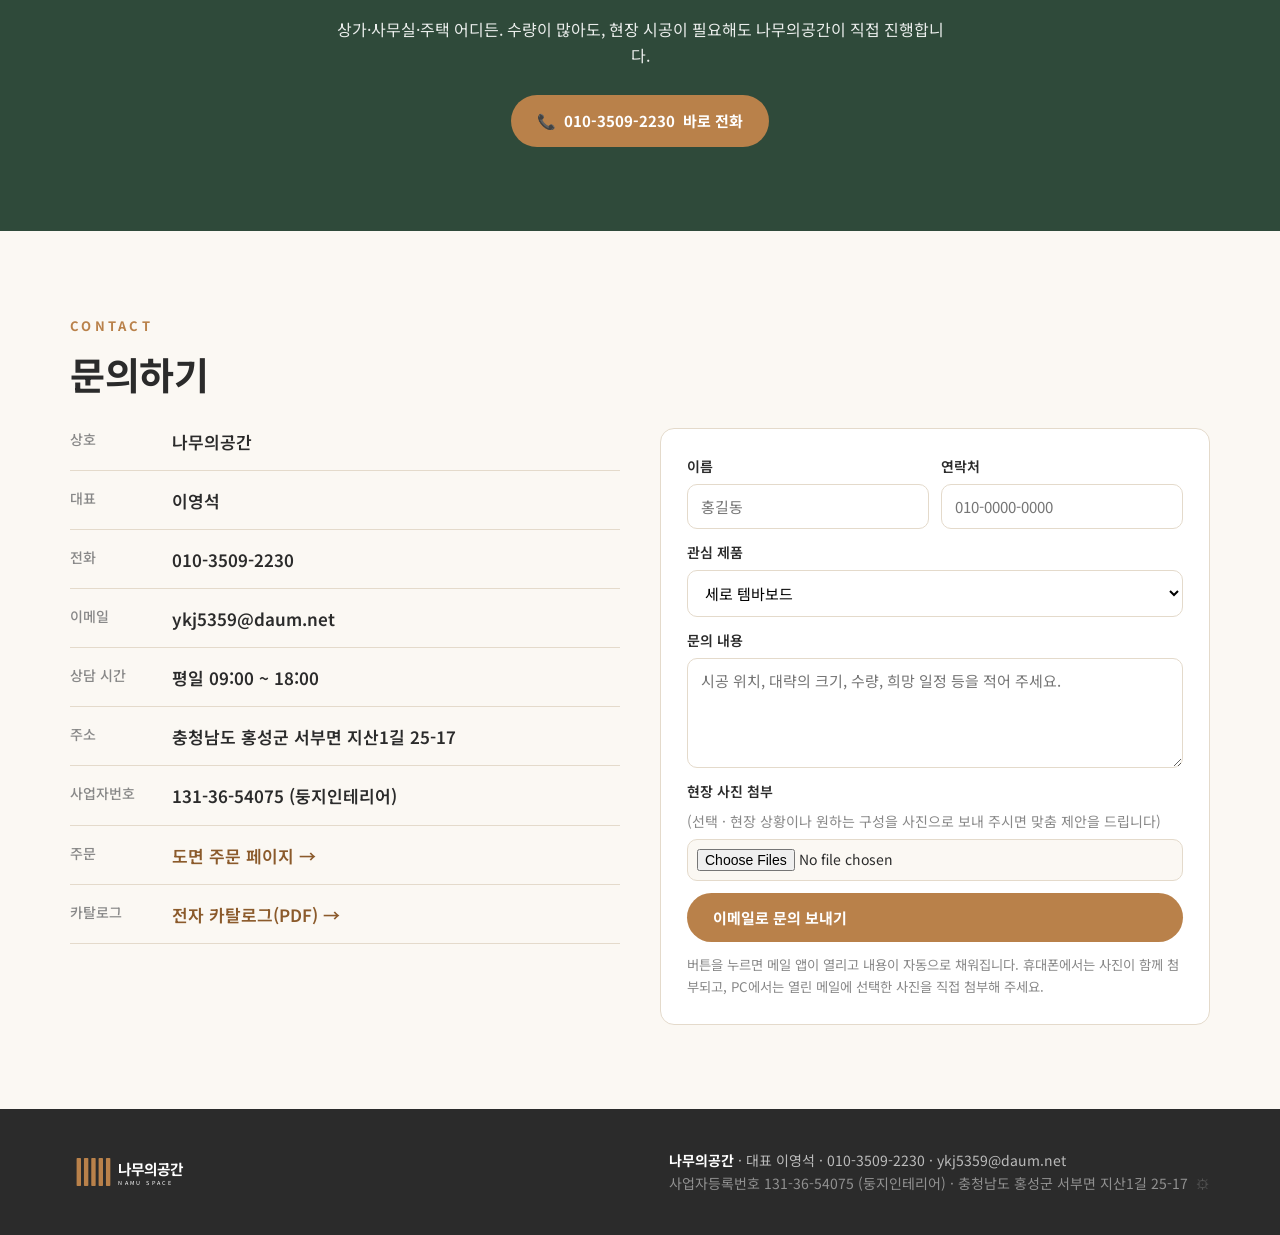
==== commit 64a0afde: "로고 하단 문구 WOOD SPACE → NAMU SPACE (로고 10종·카탈로그 PDF 재생성), 팝업 예전 링크값을 샘플 신청 페이지로 자동 연결 Co-Authored-By: " ====
--- a/site/index.html
+++ b/site/index.html
@@ -284,8 +284,8 @@
 </div>
 <div class="lb"><button class="x">×</button><img alt=""></div>
 
-<script src="js/logos.js?v=20260928h"></script>
-<script src="js/main.js?v=20261001w"></script>
+<script src="js/logos.js?v=20261001x"></script>
+<script src="js/main.js?v=20261001x"></script>
 <script src="js/cart.js?v=20261001w"></script>
 </body>
 </html>
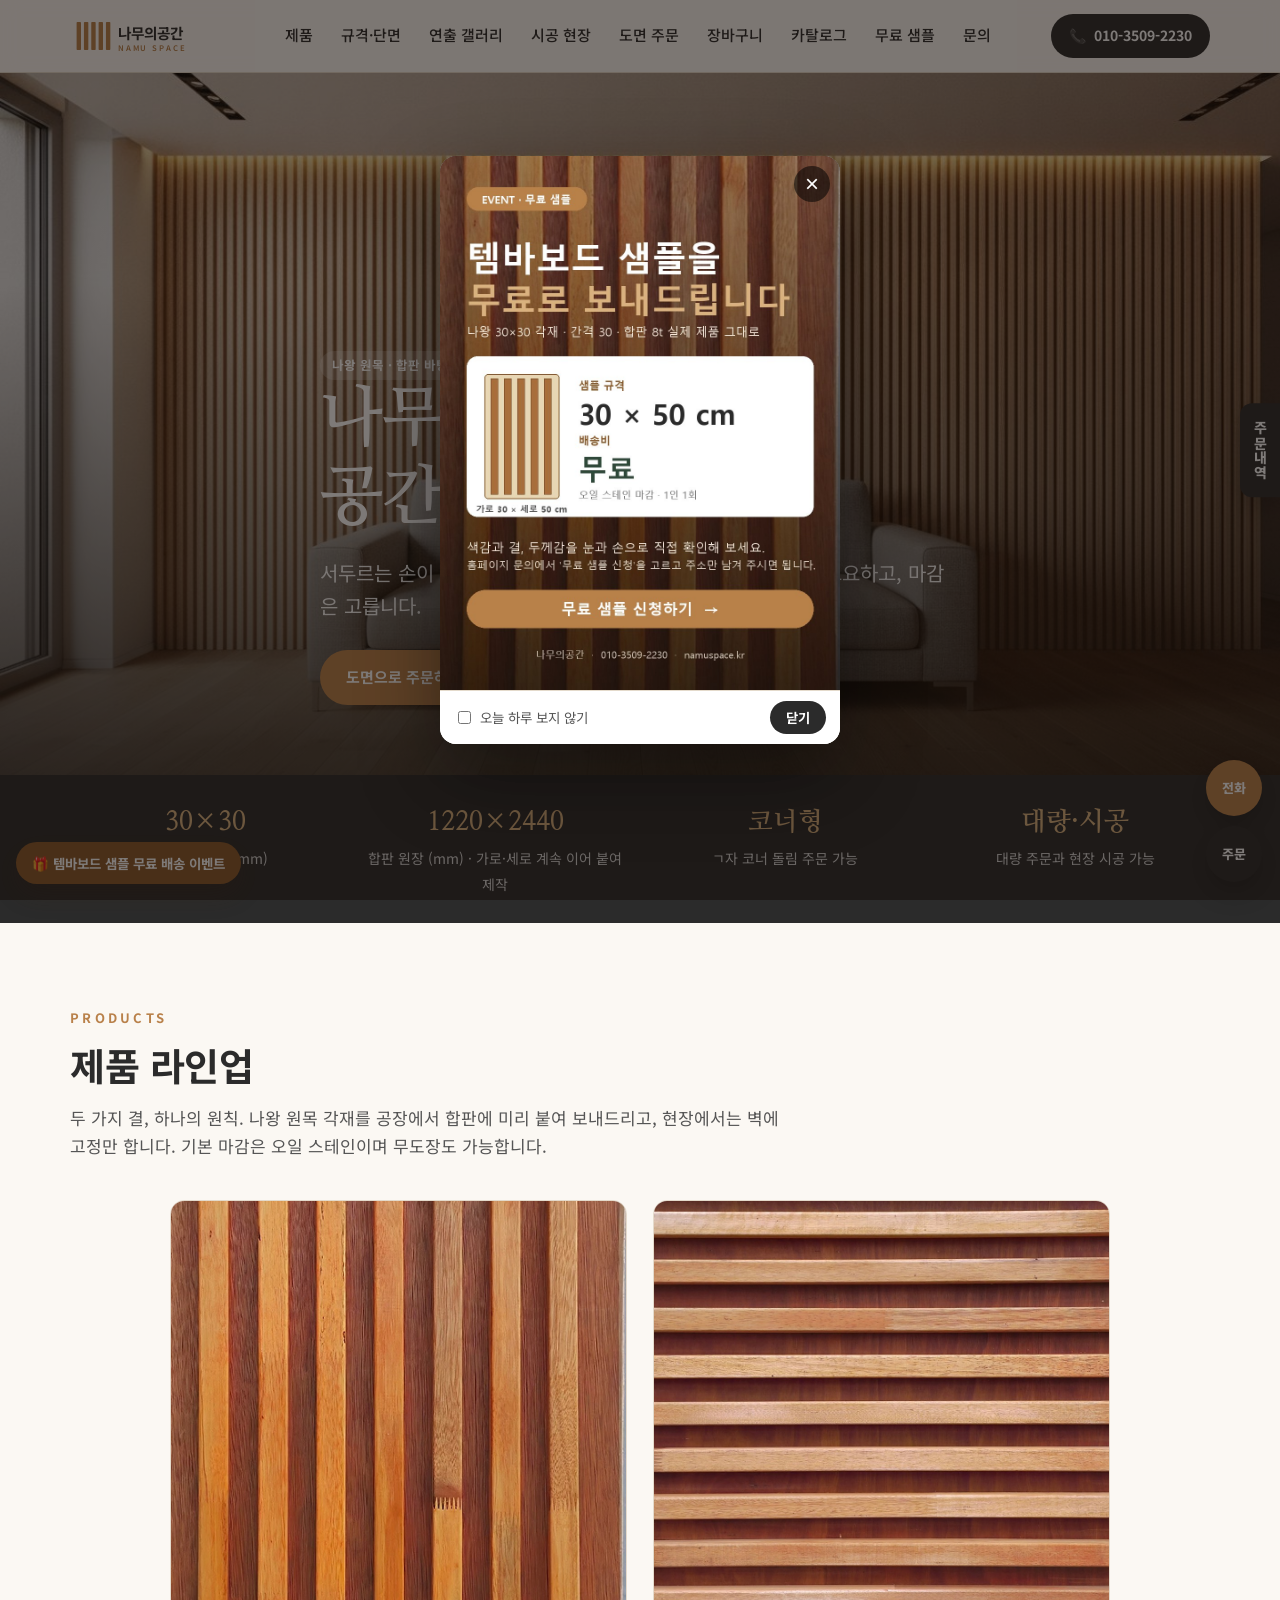
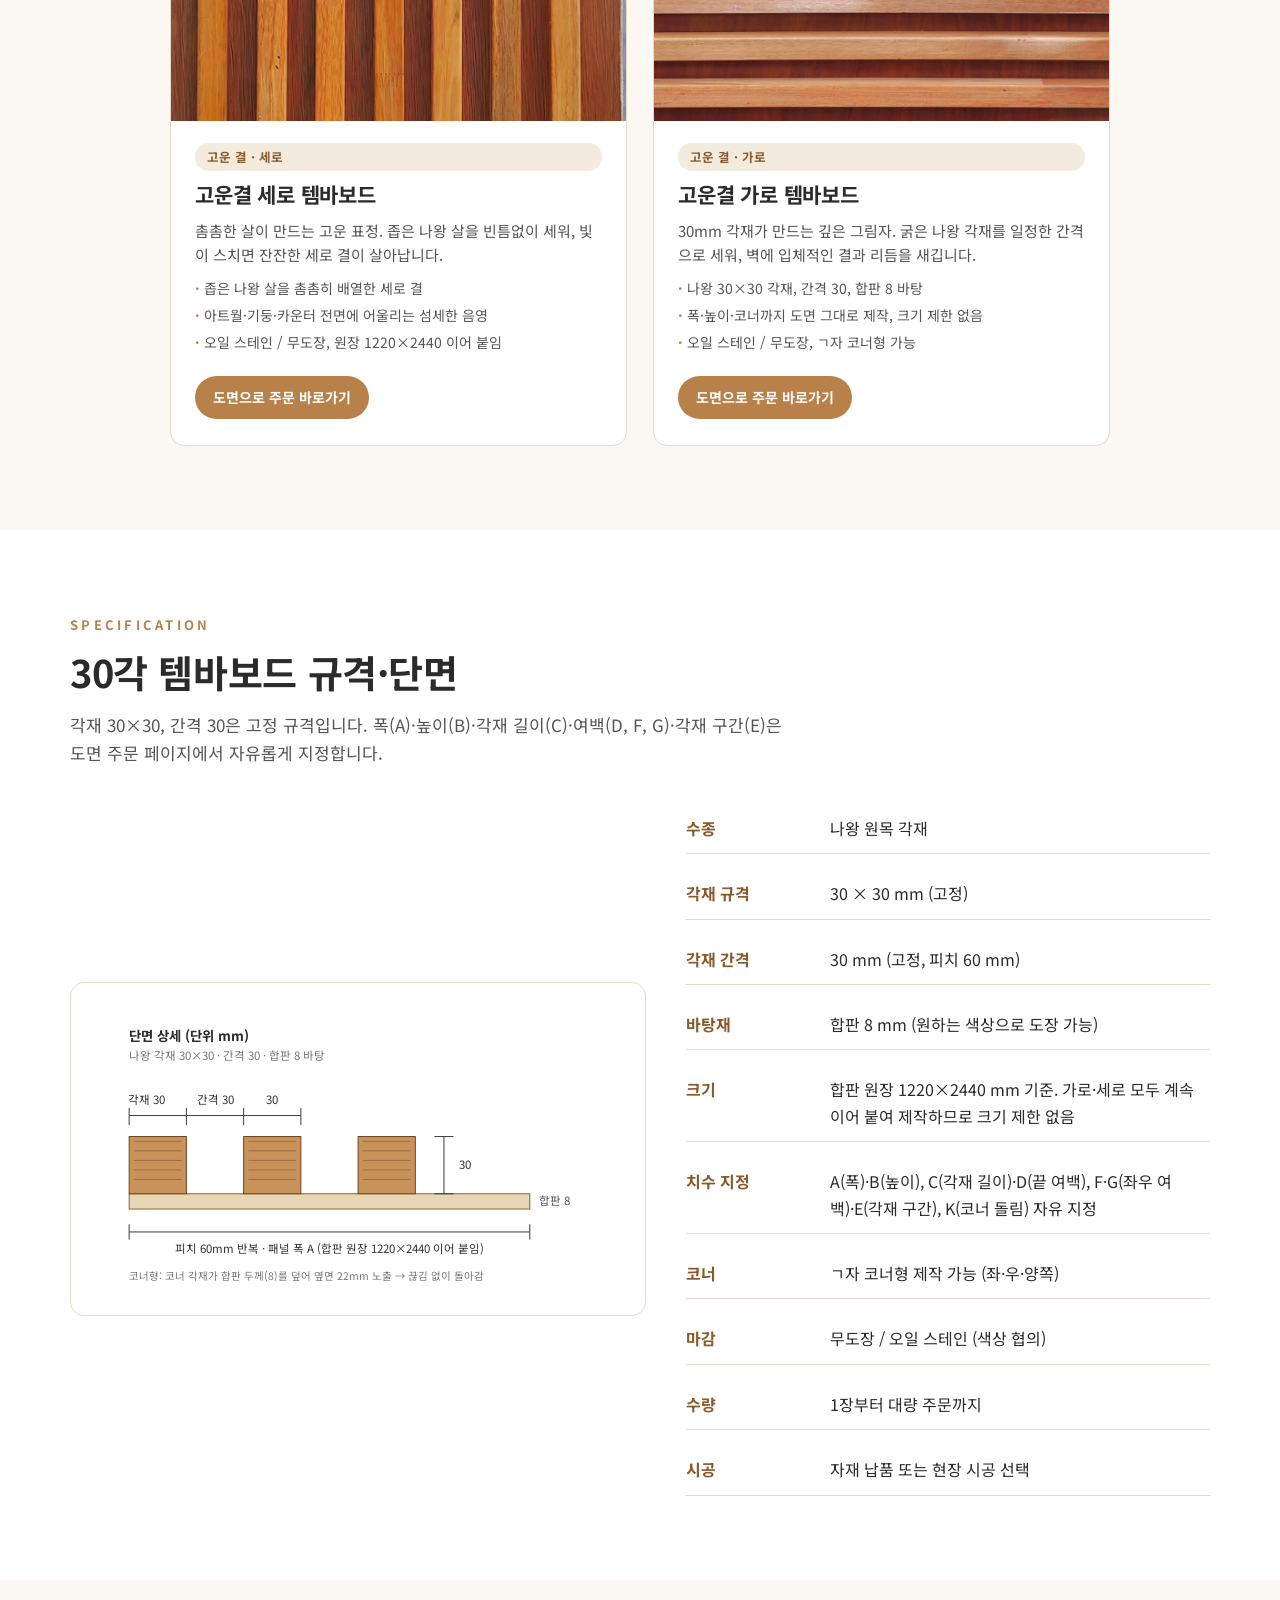
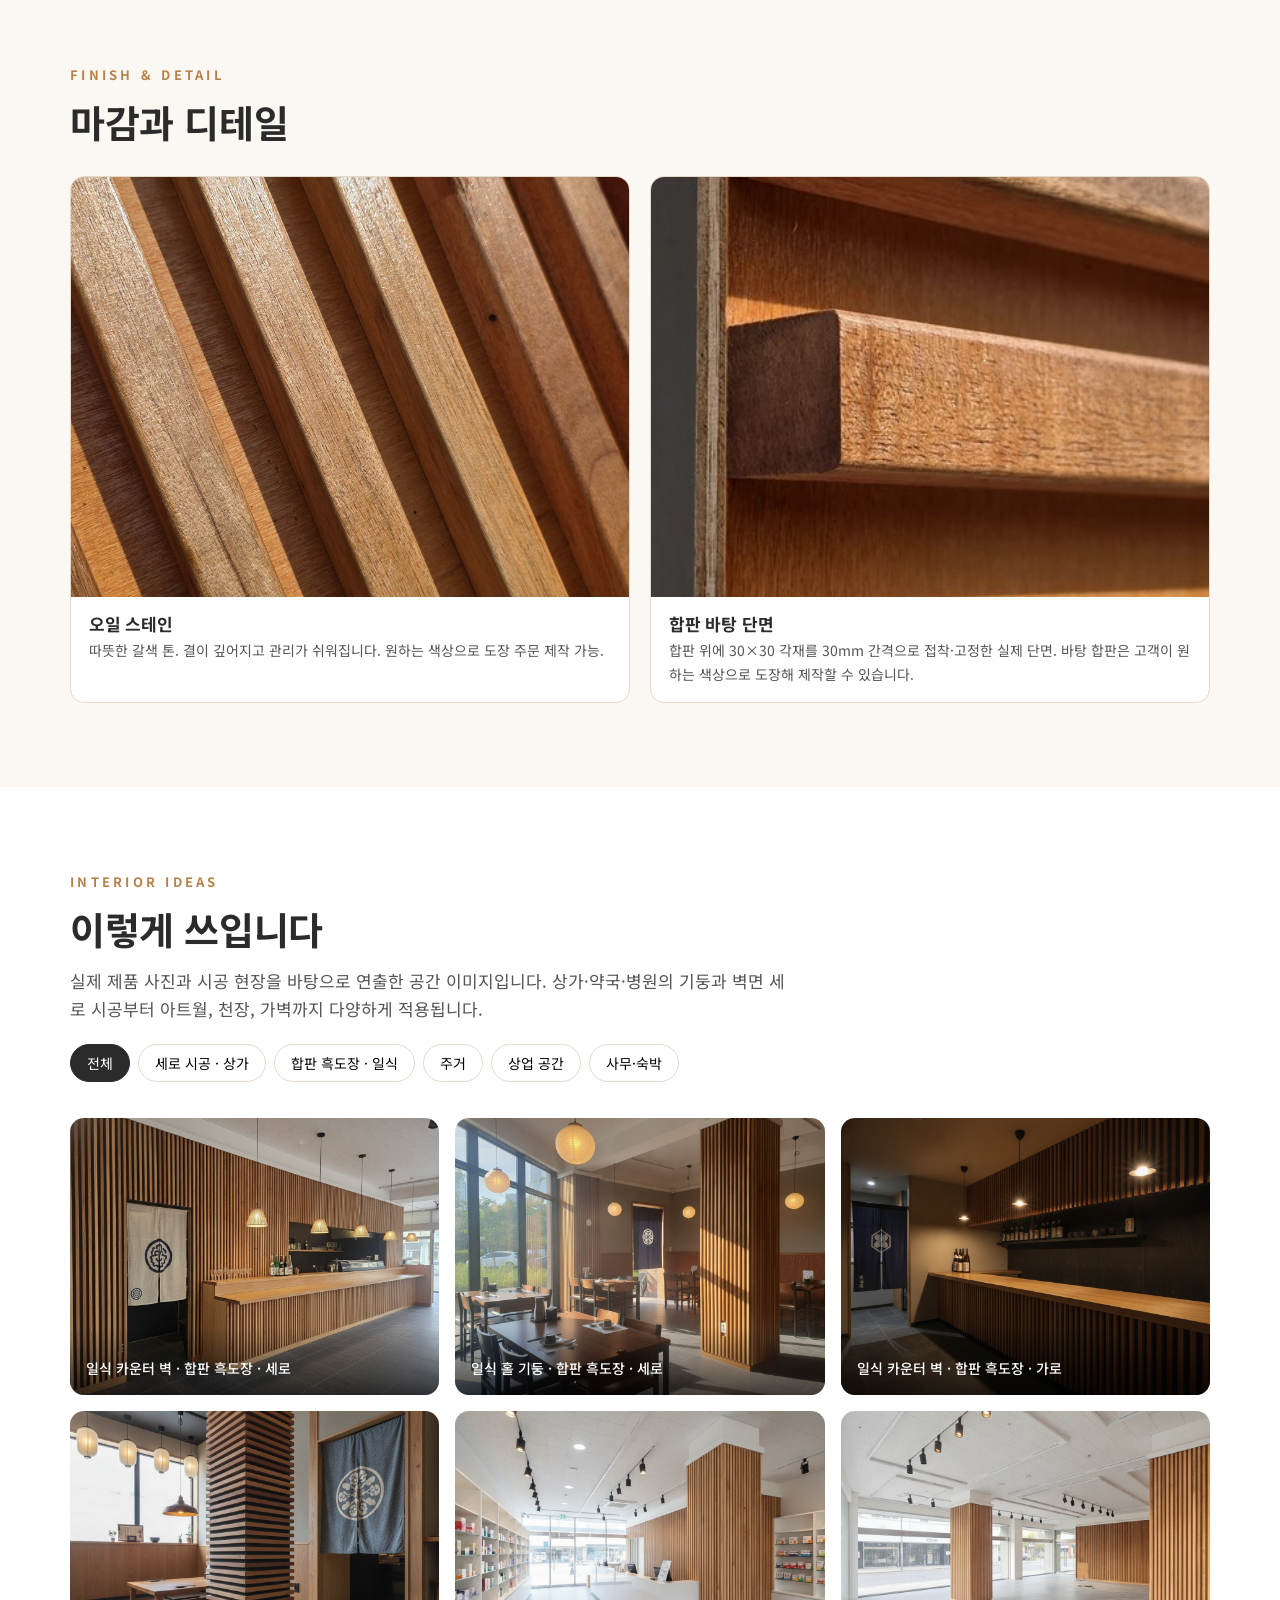
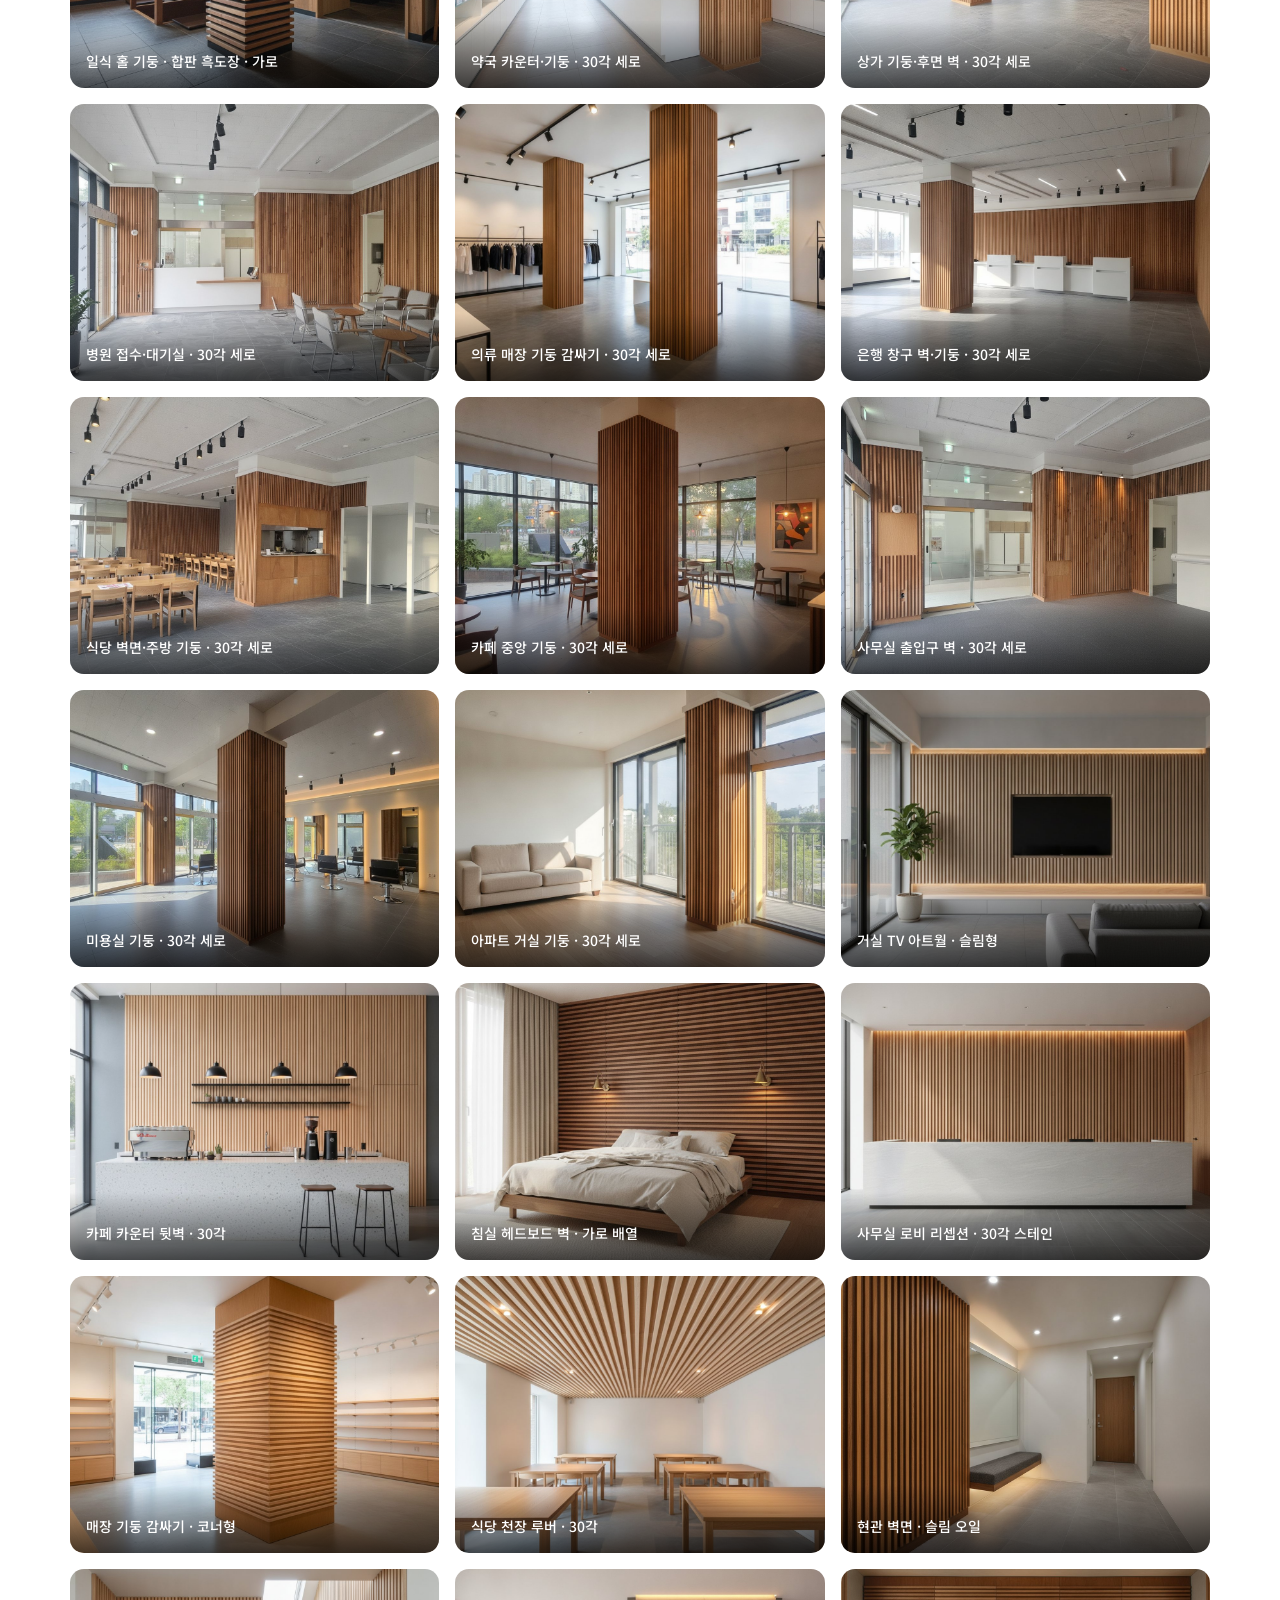
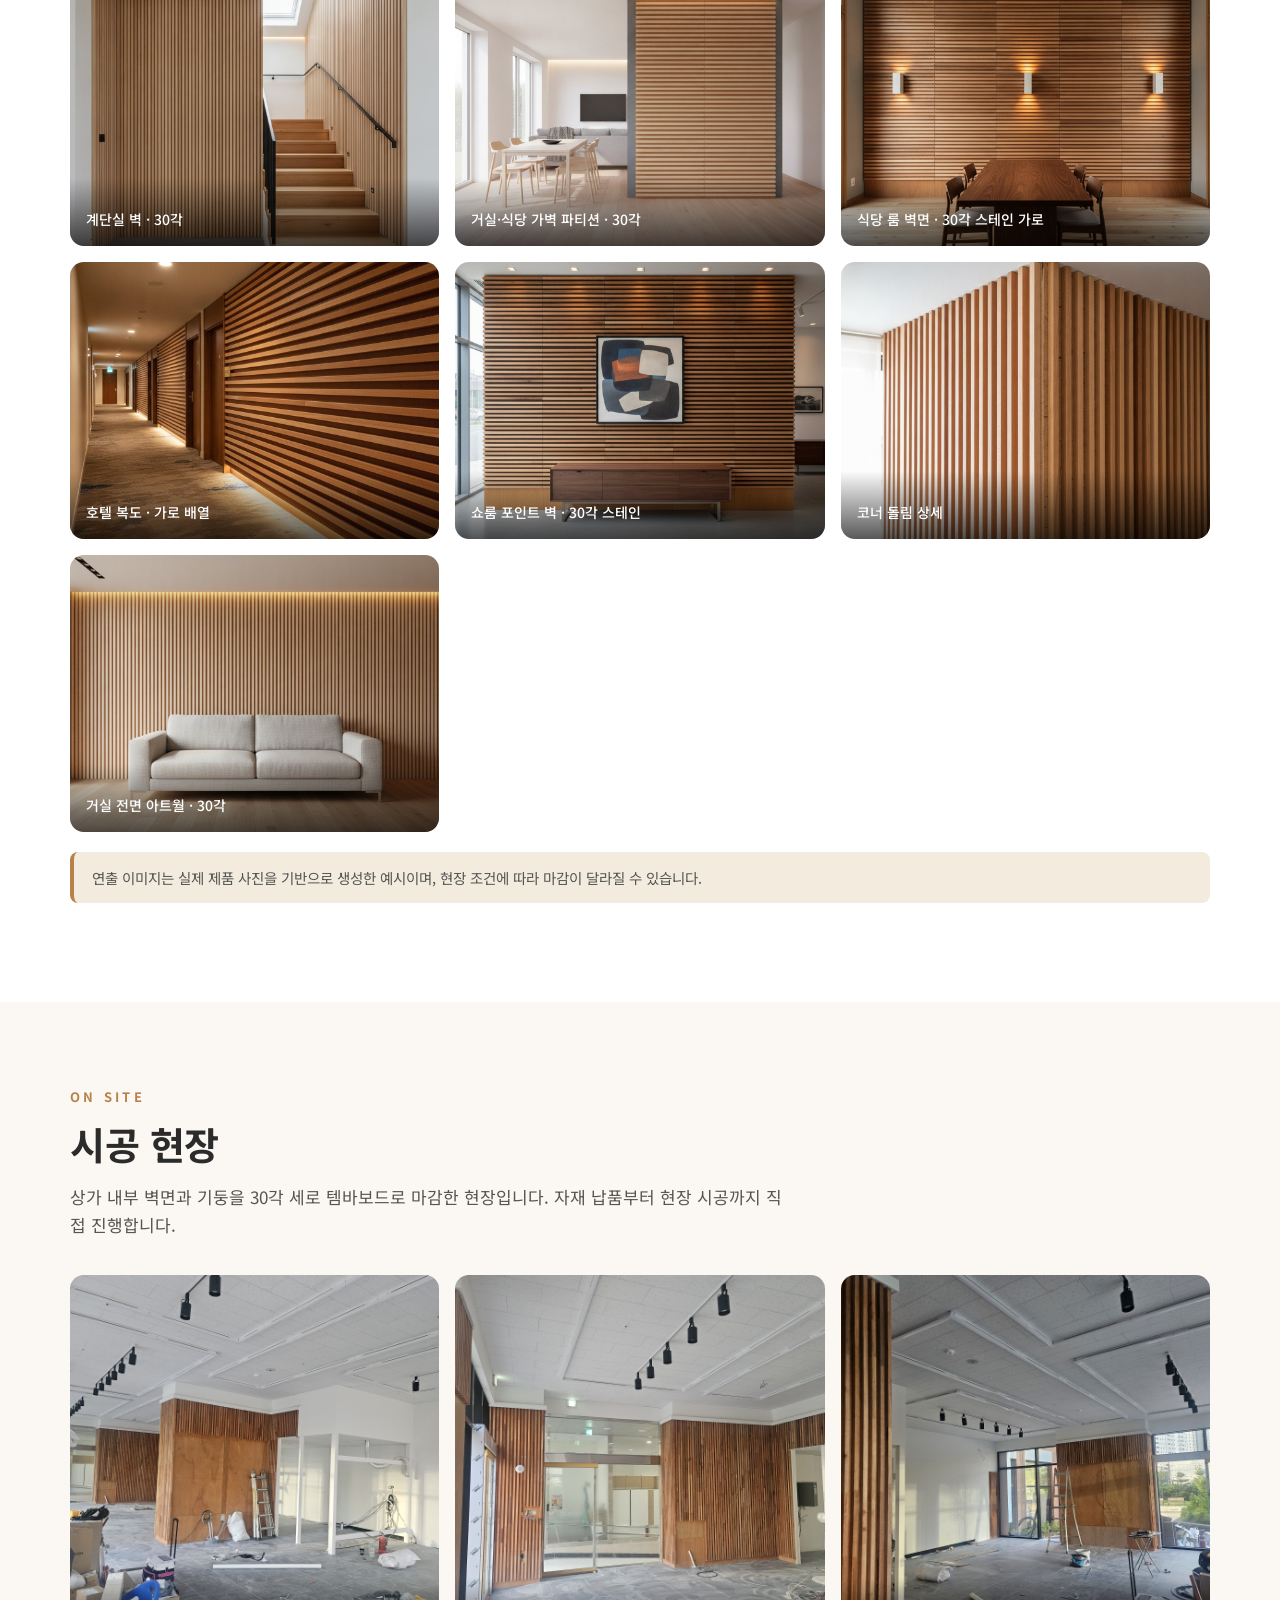
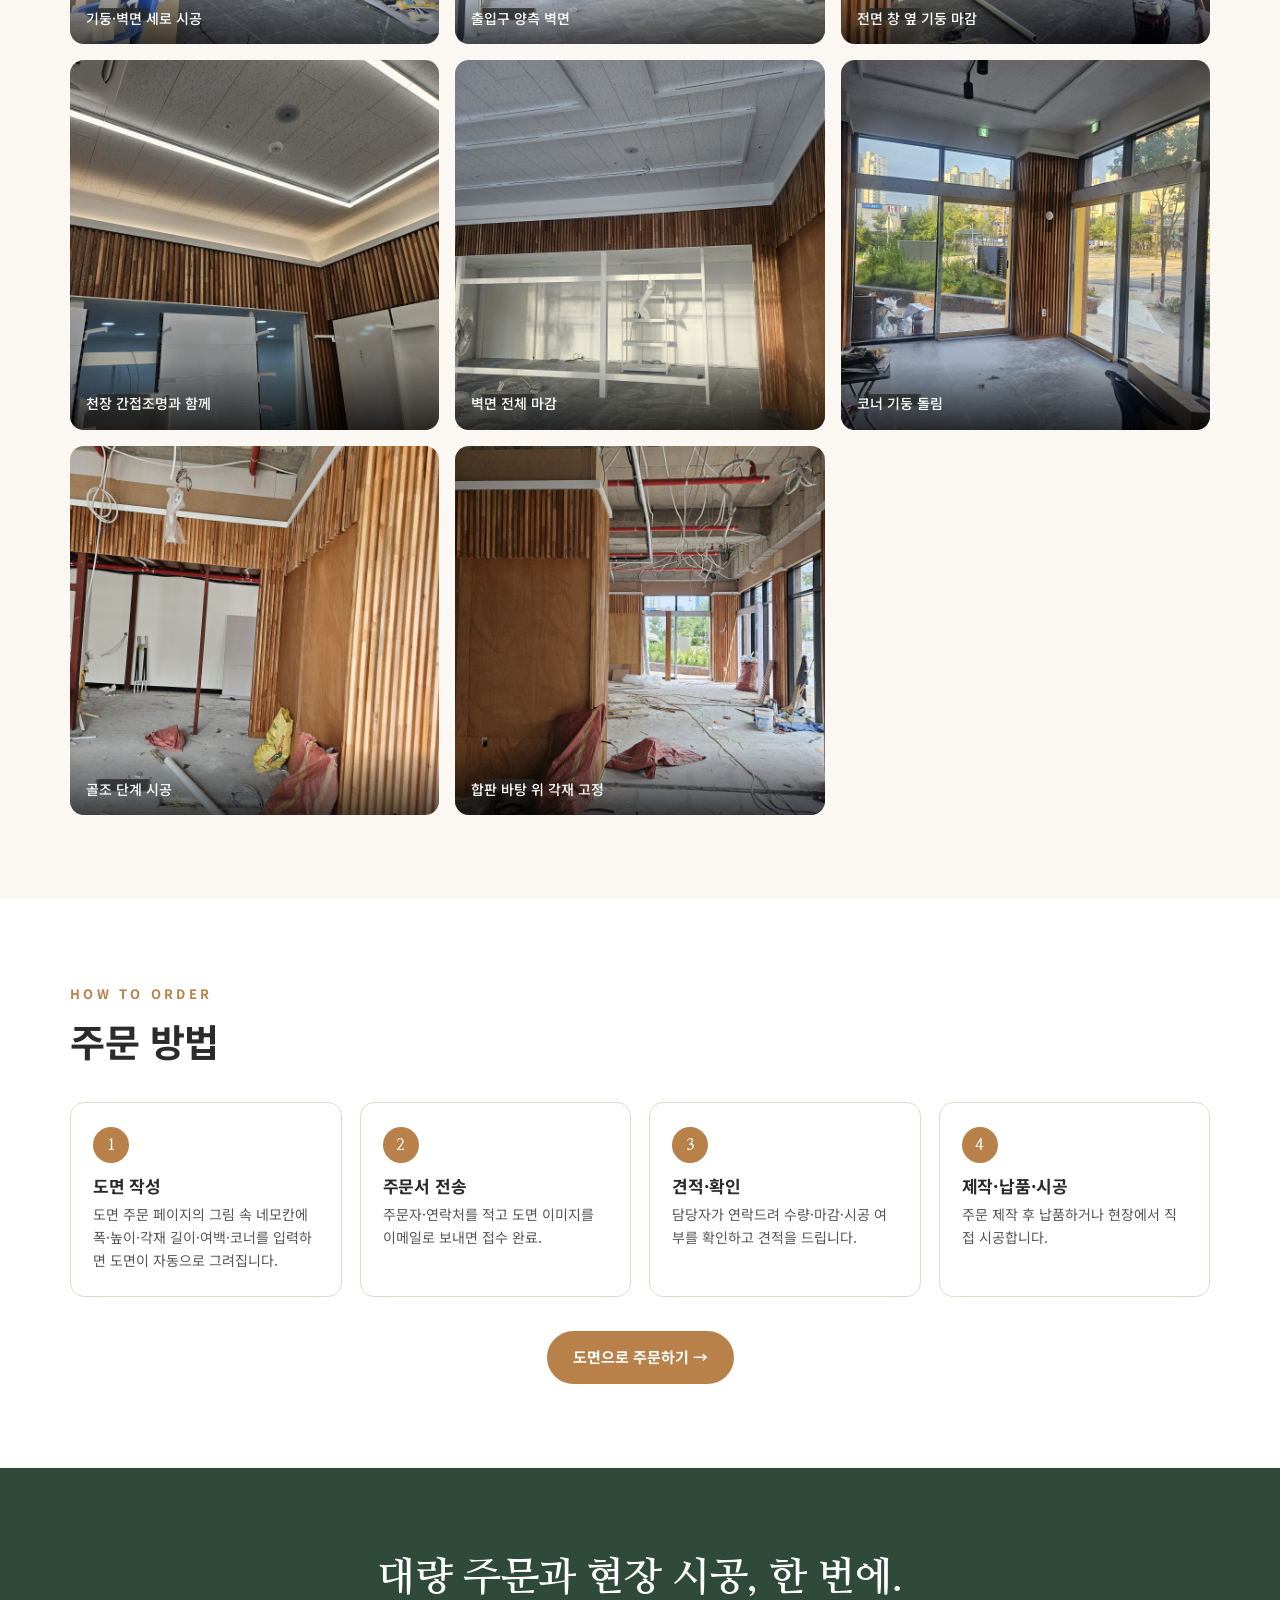
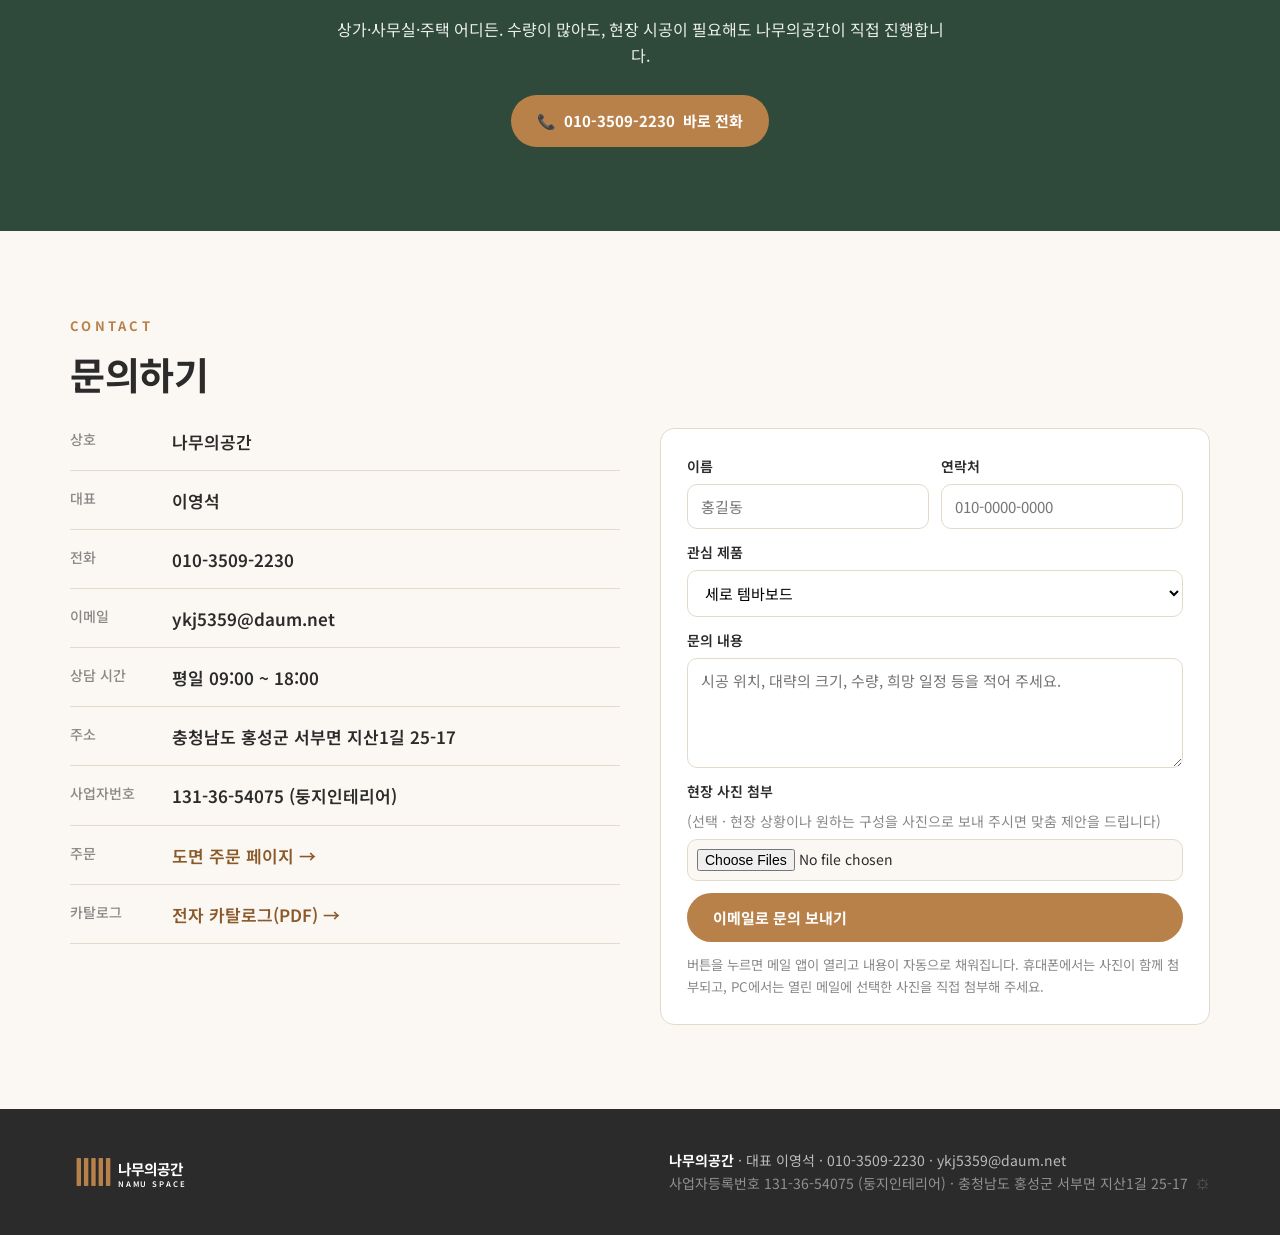
==== commit 42049267: "로고 NAMU SPACE 문구 확대: 나무의공간 제목과 같은 폭으로 정렬(로고 1·6·9), 카탈로그 PDF 재생성 Co-Authored-By: Claude Fable 5.1 <n" ====
--- a/site/index.html
+++ b/site/index.html
@@ -284,8 +284,8 @@
 </div>
 <div class="lb"><button class="x">×</button><img alt=""></div>
 
-<script src="js/logos.js?v=20261001x"></script>
-<script src="js/main.js?v=20261001x"></script>
+<script src="js/logos.js?v=20261001z"></script>
+<script src="js/main.js?v=20261001y"></script>
 <script src="js/cart.js?v=20261001w"></script>
 </body>
 </html>
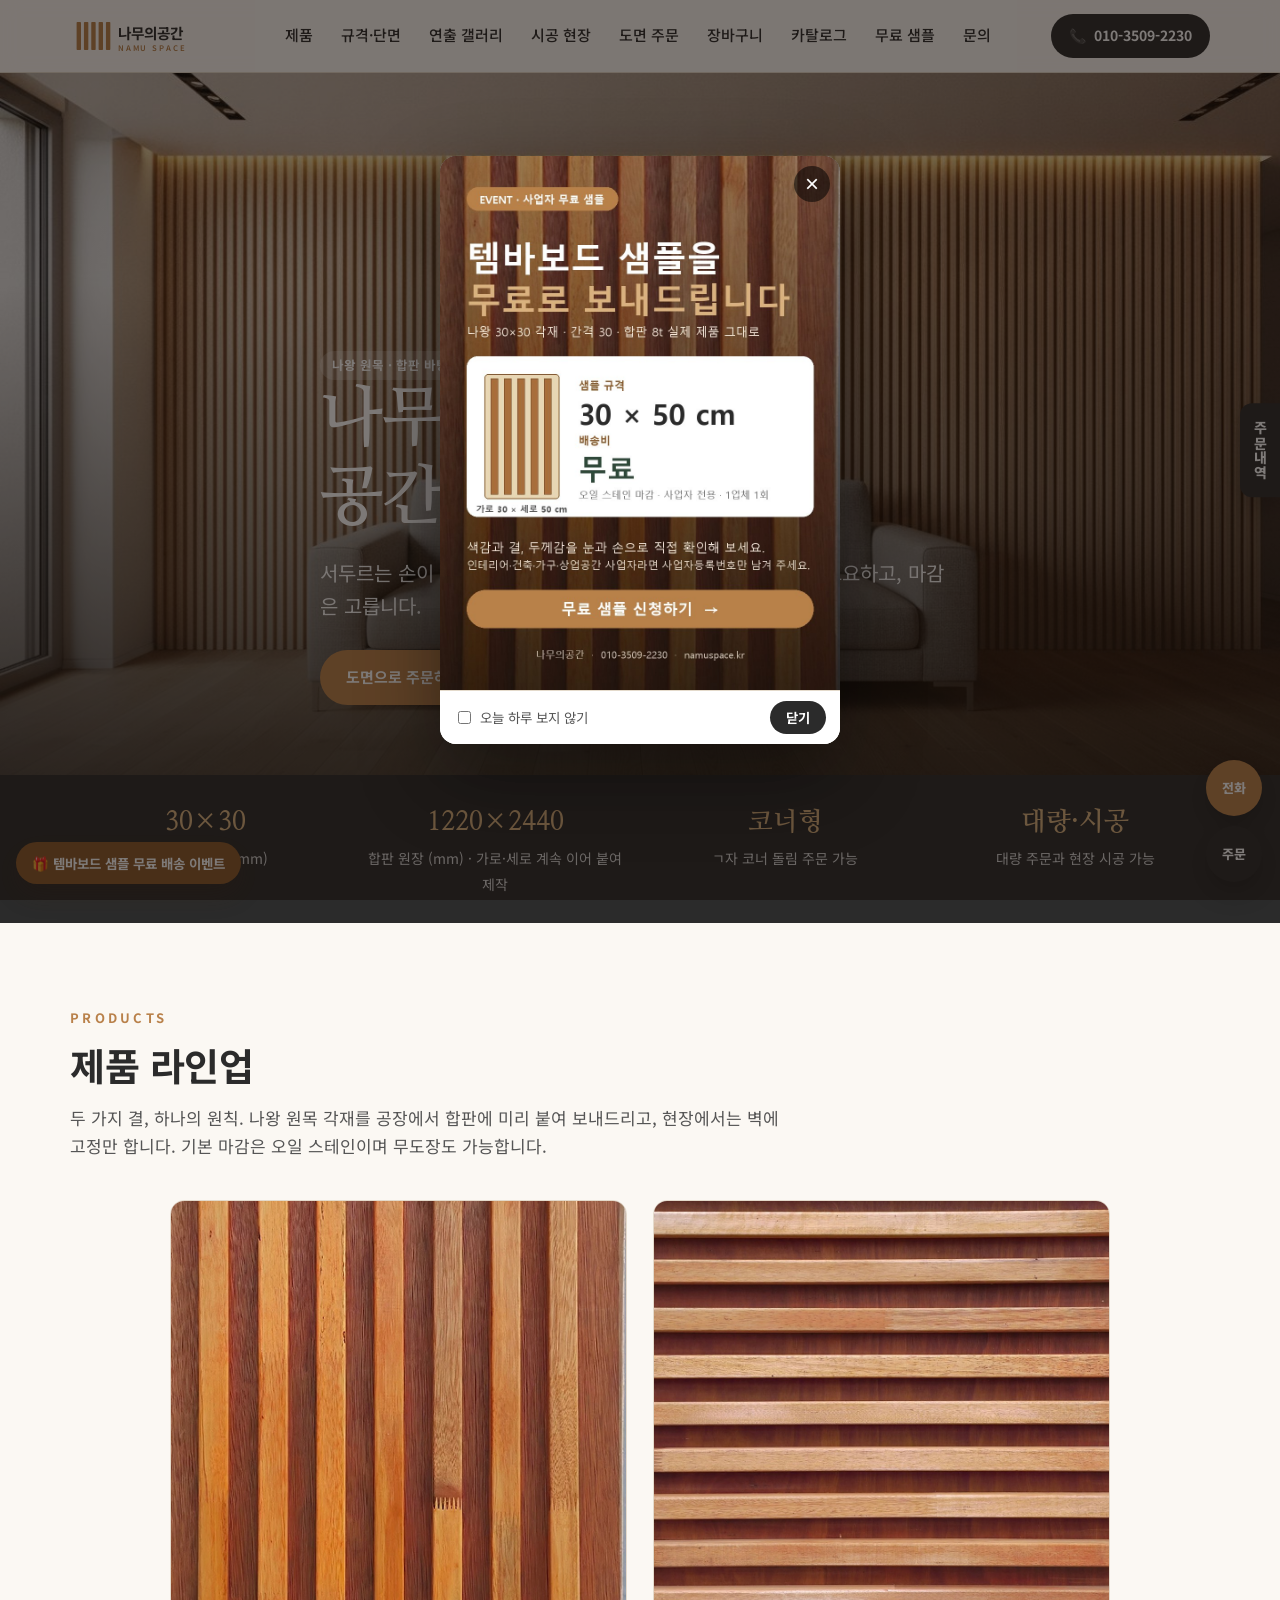
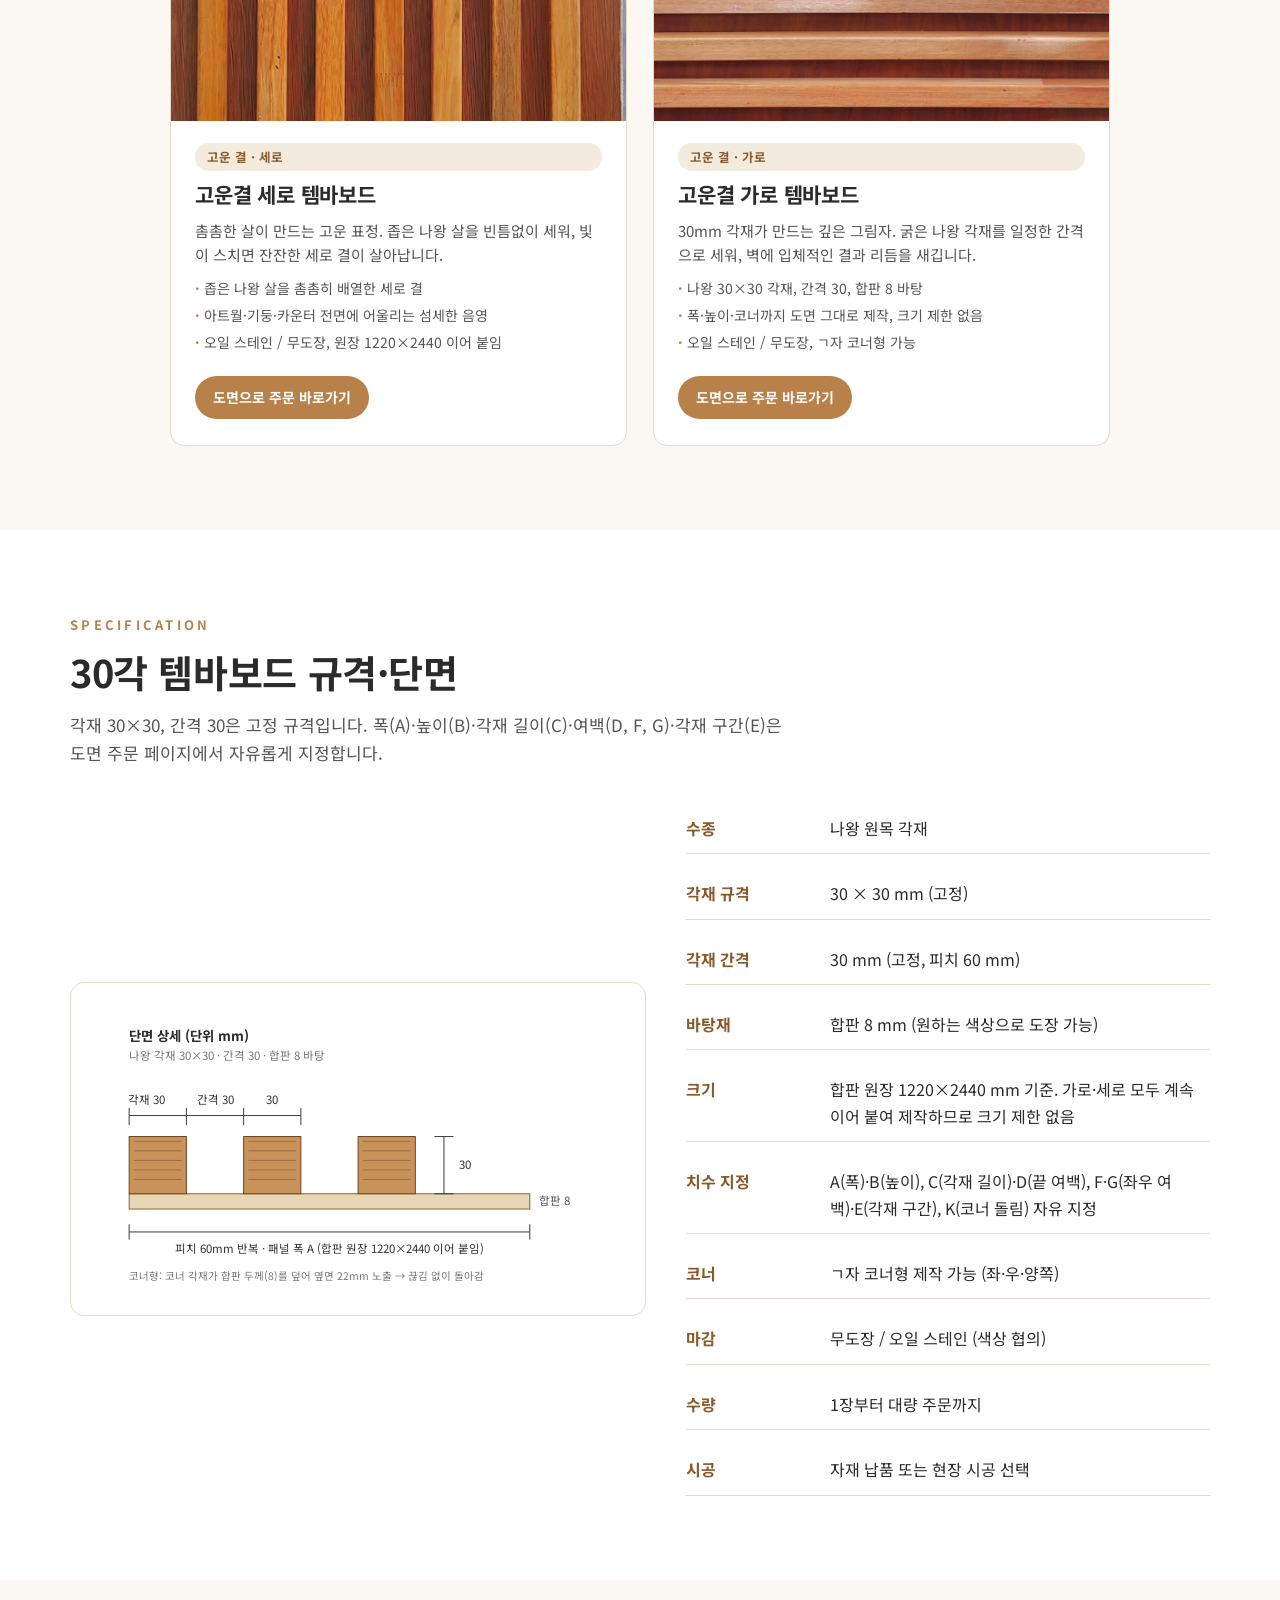
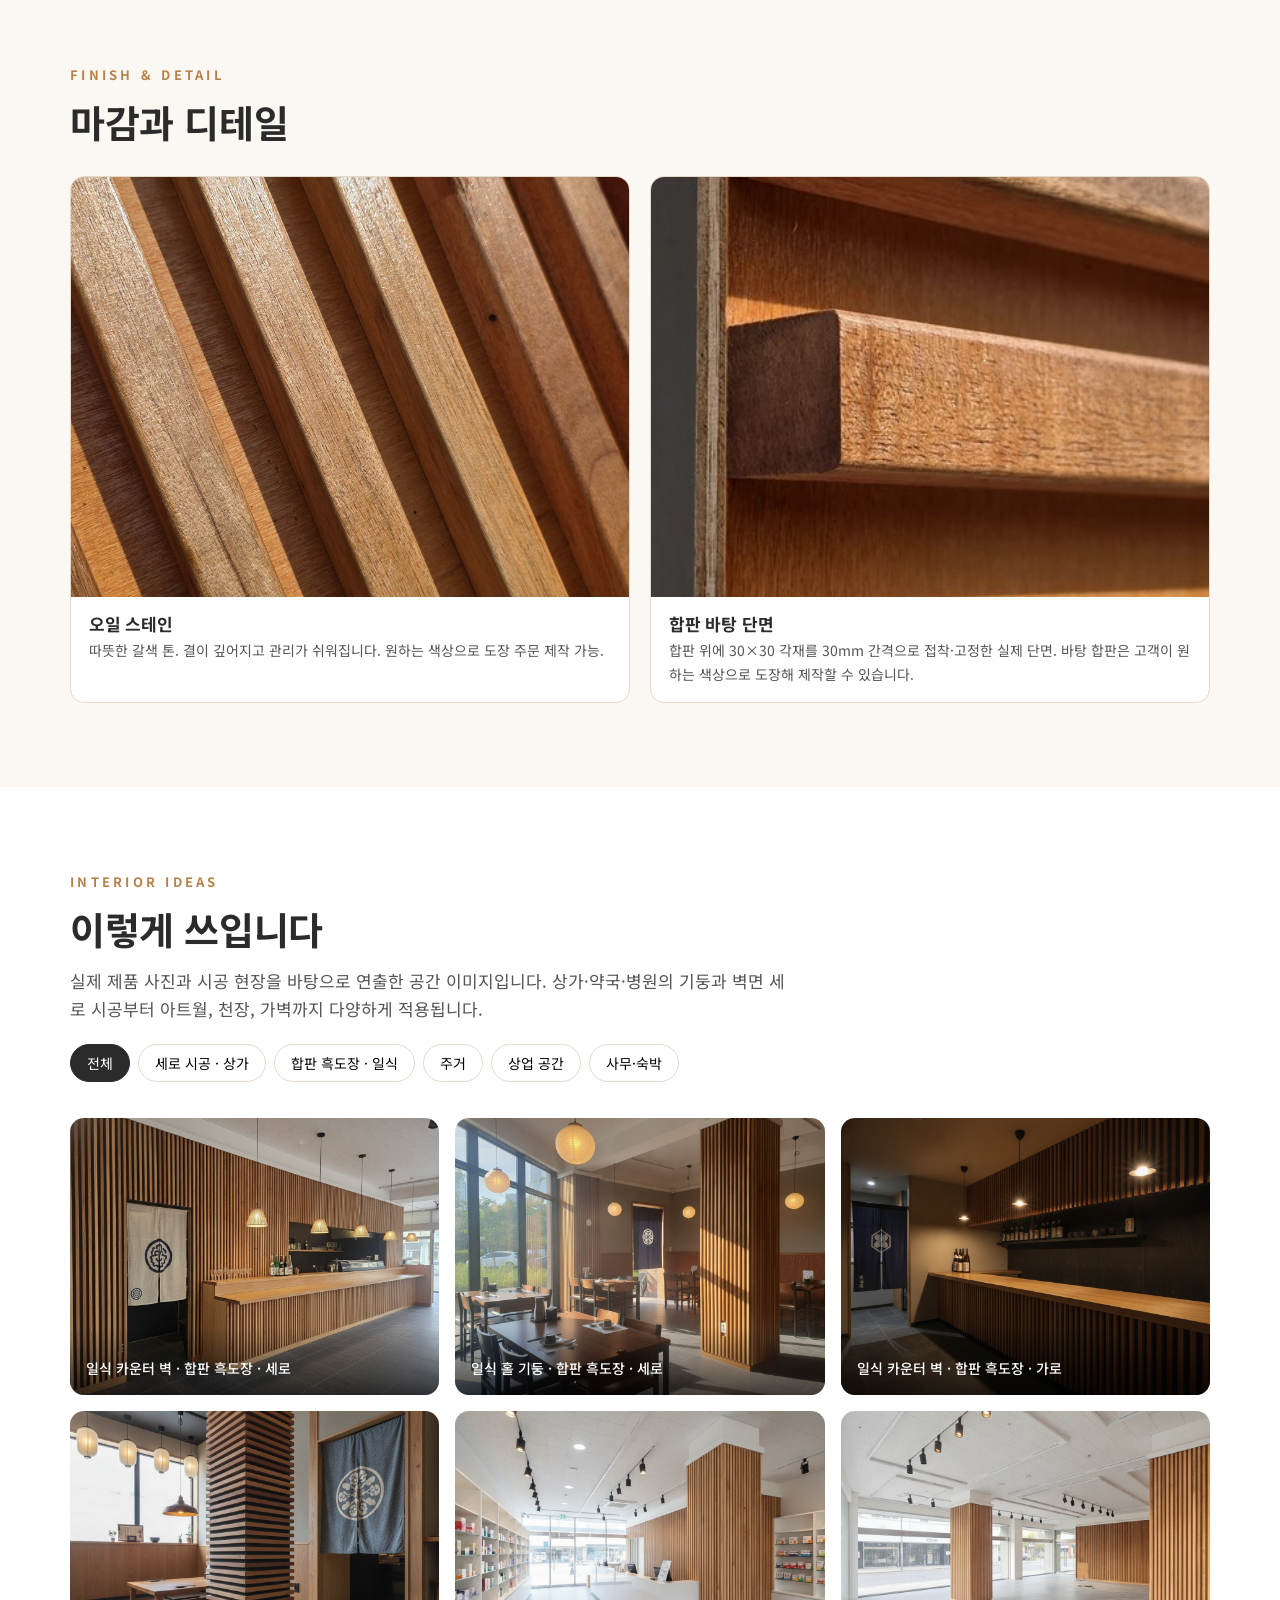
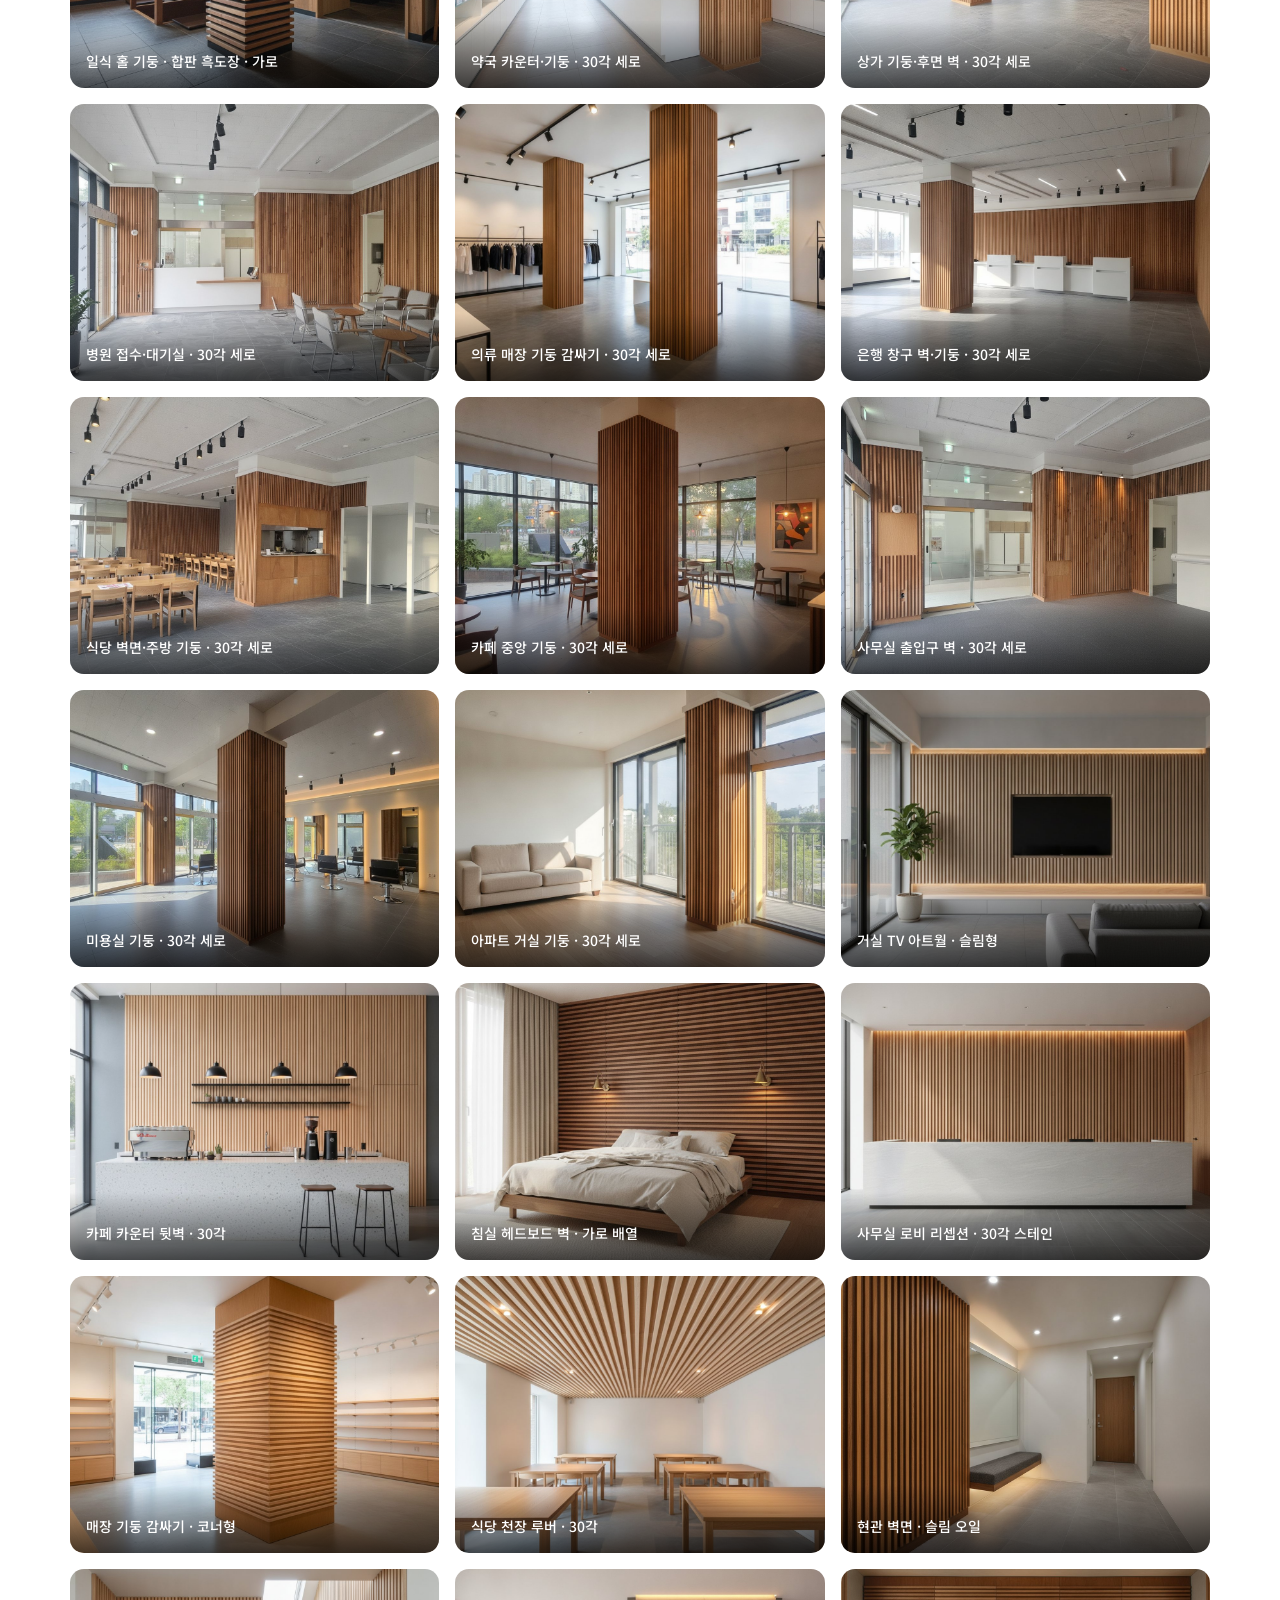
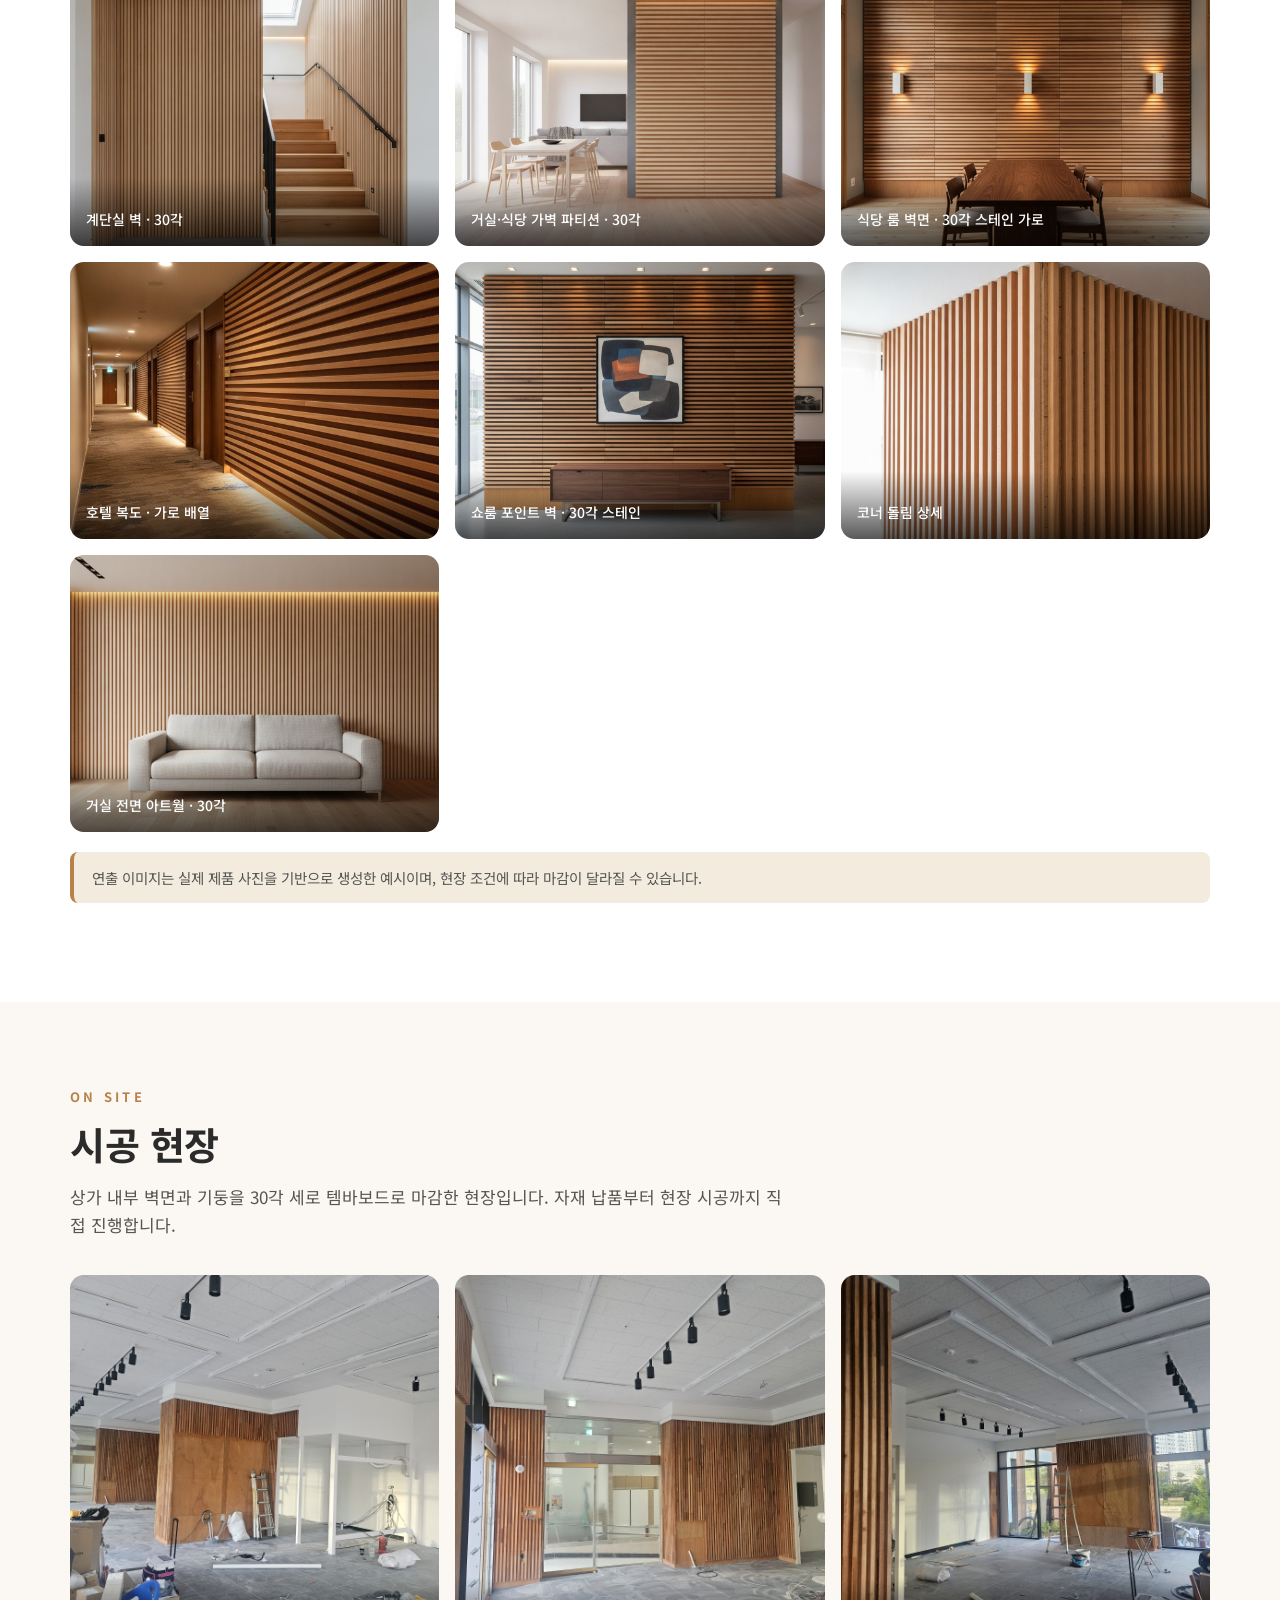
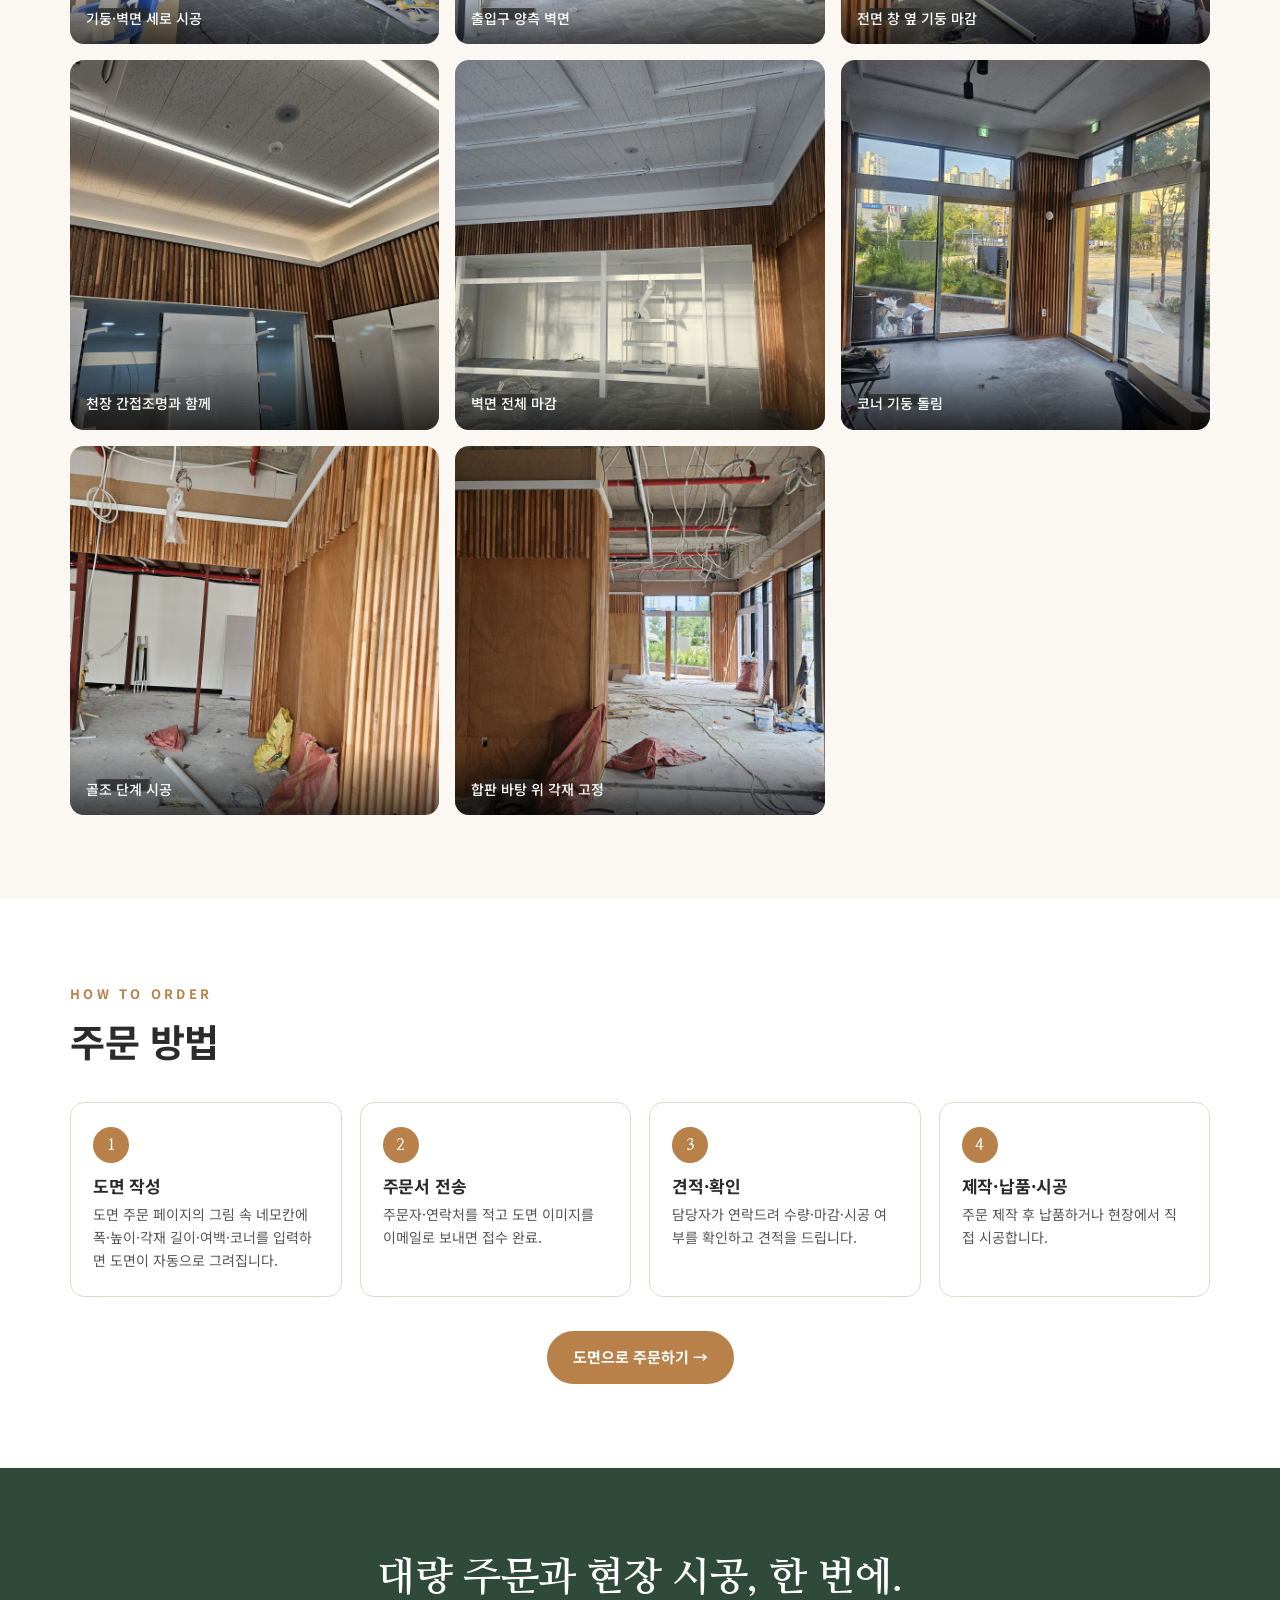
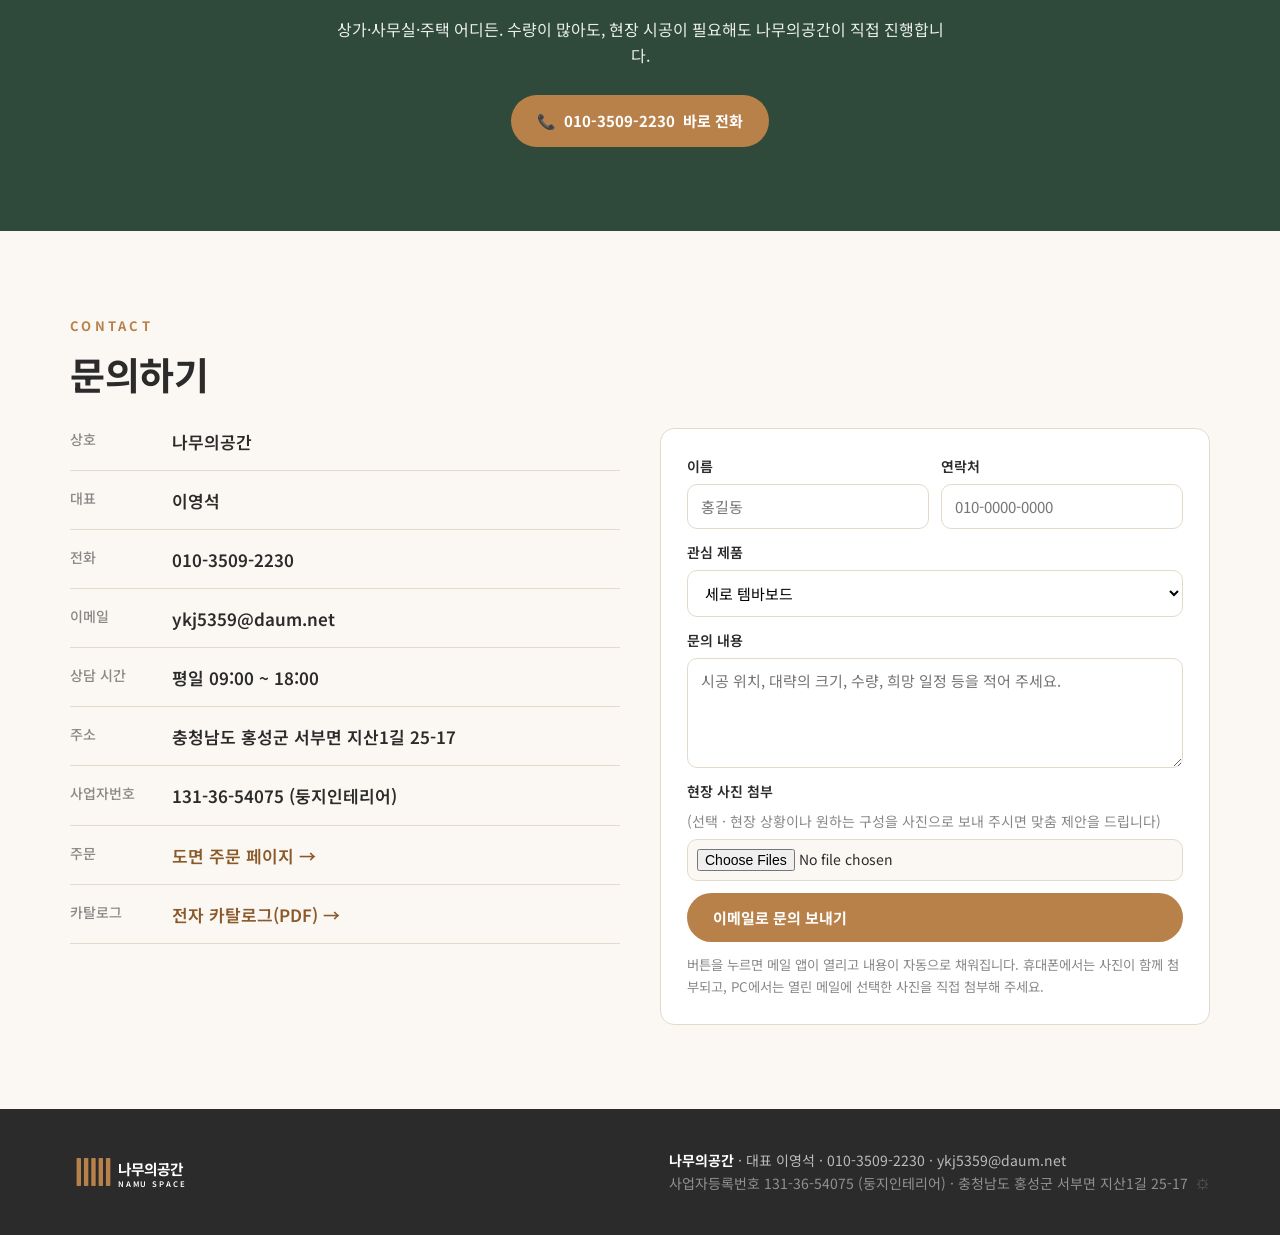
==== commit 1f14bc92: "무료 샘플 신청을 사업자 전용으로: 사업자등록번호 필수(*)·형식 검사, 개인 업종 선택지·개인 관련 문구 삭제, 안내 문구·팝업 이미지 '사업자 전용 · 1업체 1회'로 변경 C" ====
--- a/site/index.html
+++ b/site/index.html
@@ -256,7 +256,7 @@
           <label>연락처 <input name="tel" required placeholder="010-0000-0000"></label>
         </div>
         <label>관심 제품
-          <select name="product"><option>세로 템바보드</option><option>가로 템바보드</option><option>현장 시공</option><option>대량 주문</option><option>무료 샘플 신청 (30×50 cm)</option></select>
+          <select name="product"><option>세로 템바보드</option><option>가로 템바보드</option><option>현장 시공</option><option>대량 주문</option><option>무료 샘플 신청 (사업자 · 30×50 cm)</option></select>
         </label>
         <label>문의 내용 <textarea name="msg" placeholder="시공 위치, 대략의 크기, 수량, 희망 일정 등을 적어 주세요."></textarea></label>
         <label>현장 사진 첨부 <span class="hint" style="font-weight:400;color:var(--ink-3)">(선택 · 현장 상황이나 원하는 구성을 사진으로 보내 주시면 맞춤 제안을 드립니다)</span>
@@ -285,7 +285,7 @@
 <div class="lb"><button class="x">×</button><img alt=""></div>
 
 <script src="js/logos.js?v=20261001z"></script>
-<script src="js/main.js?v=20261001y"></script>
+<script src="js/main.js?v=20261002a"></script>
 <script src="js/cart.js?v=20261001w"></script>
 </body>
 </html>
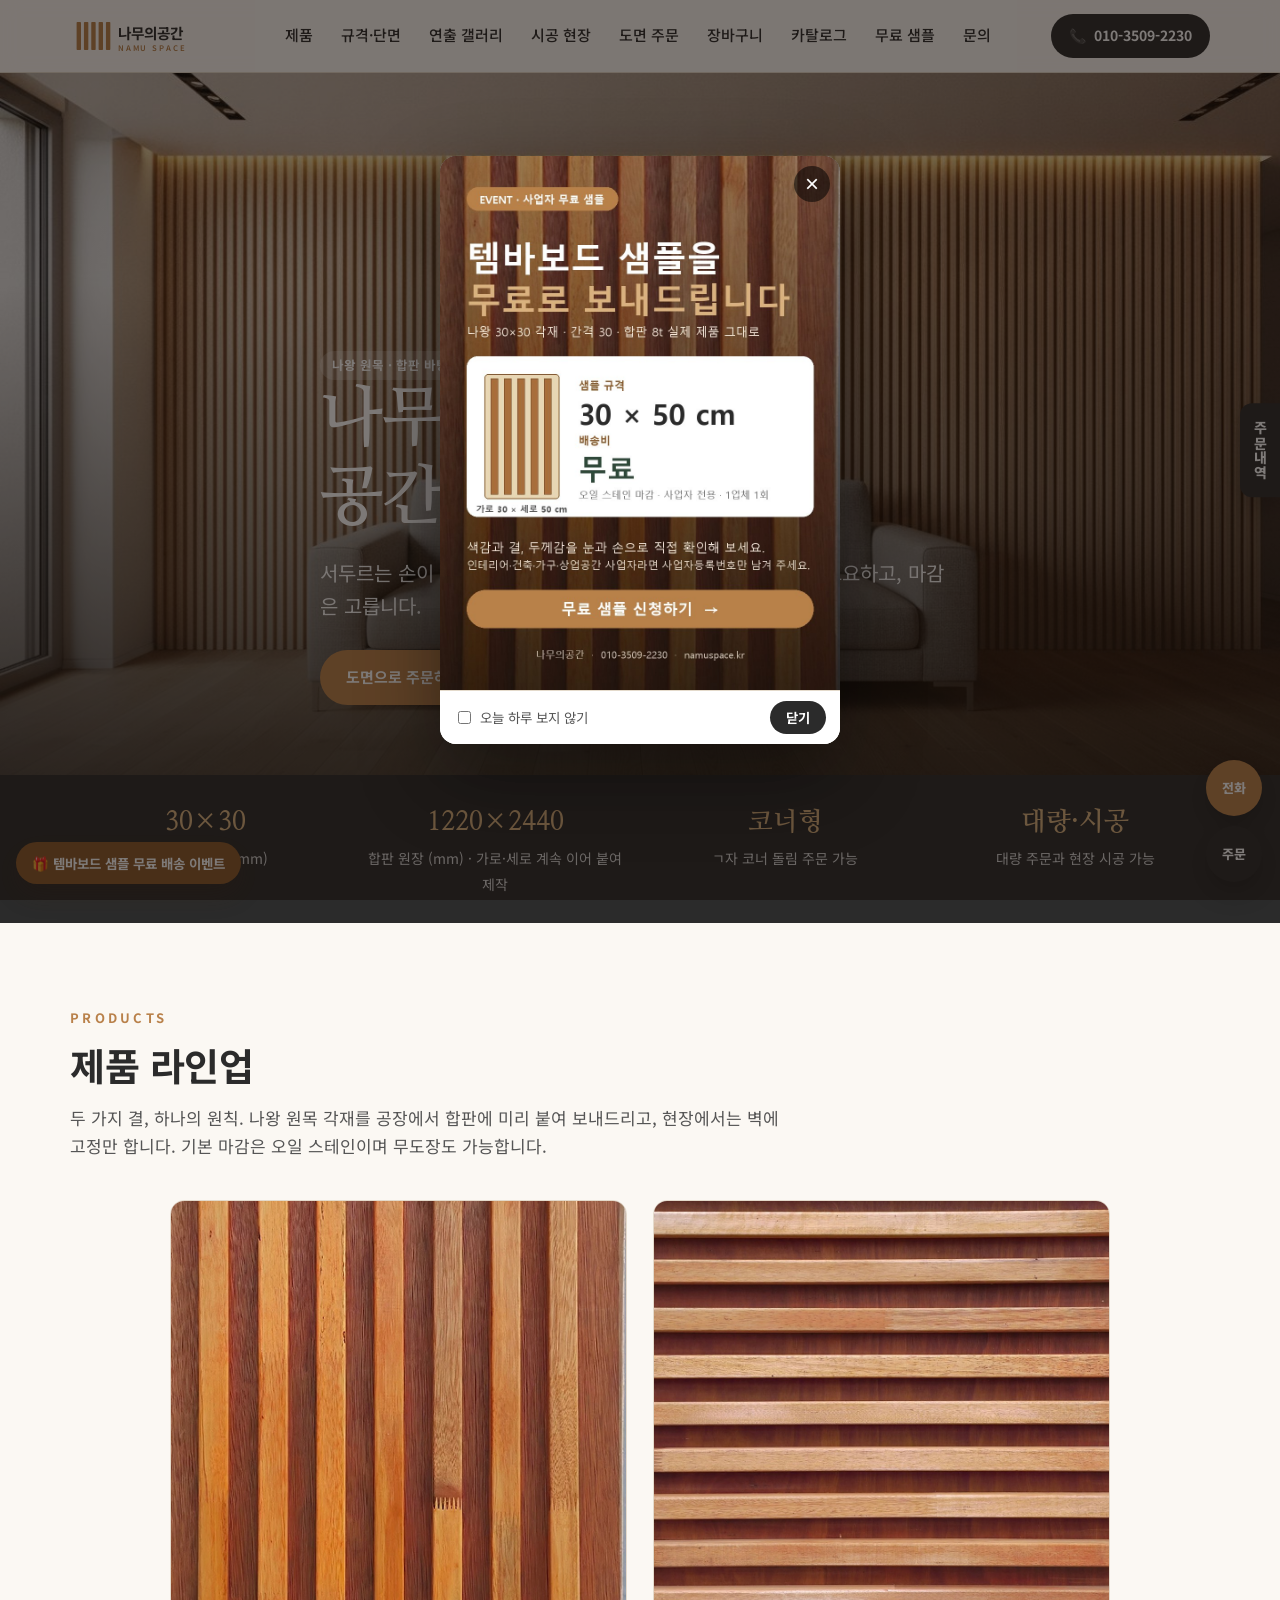
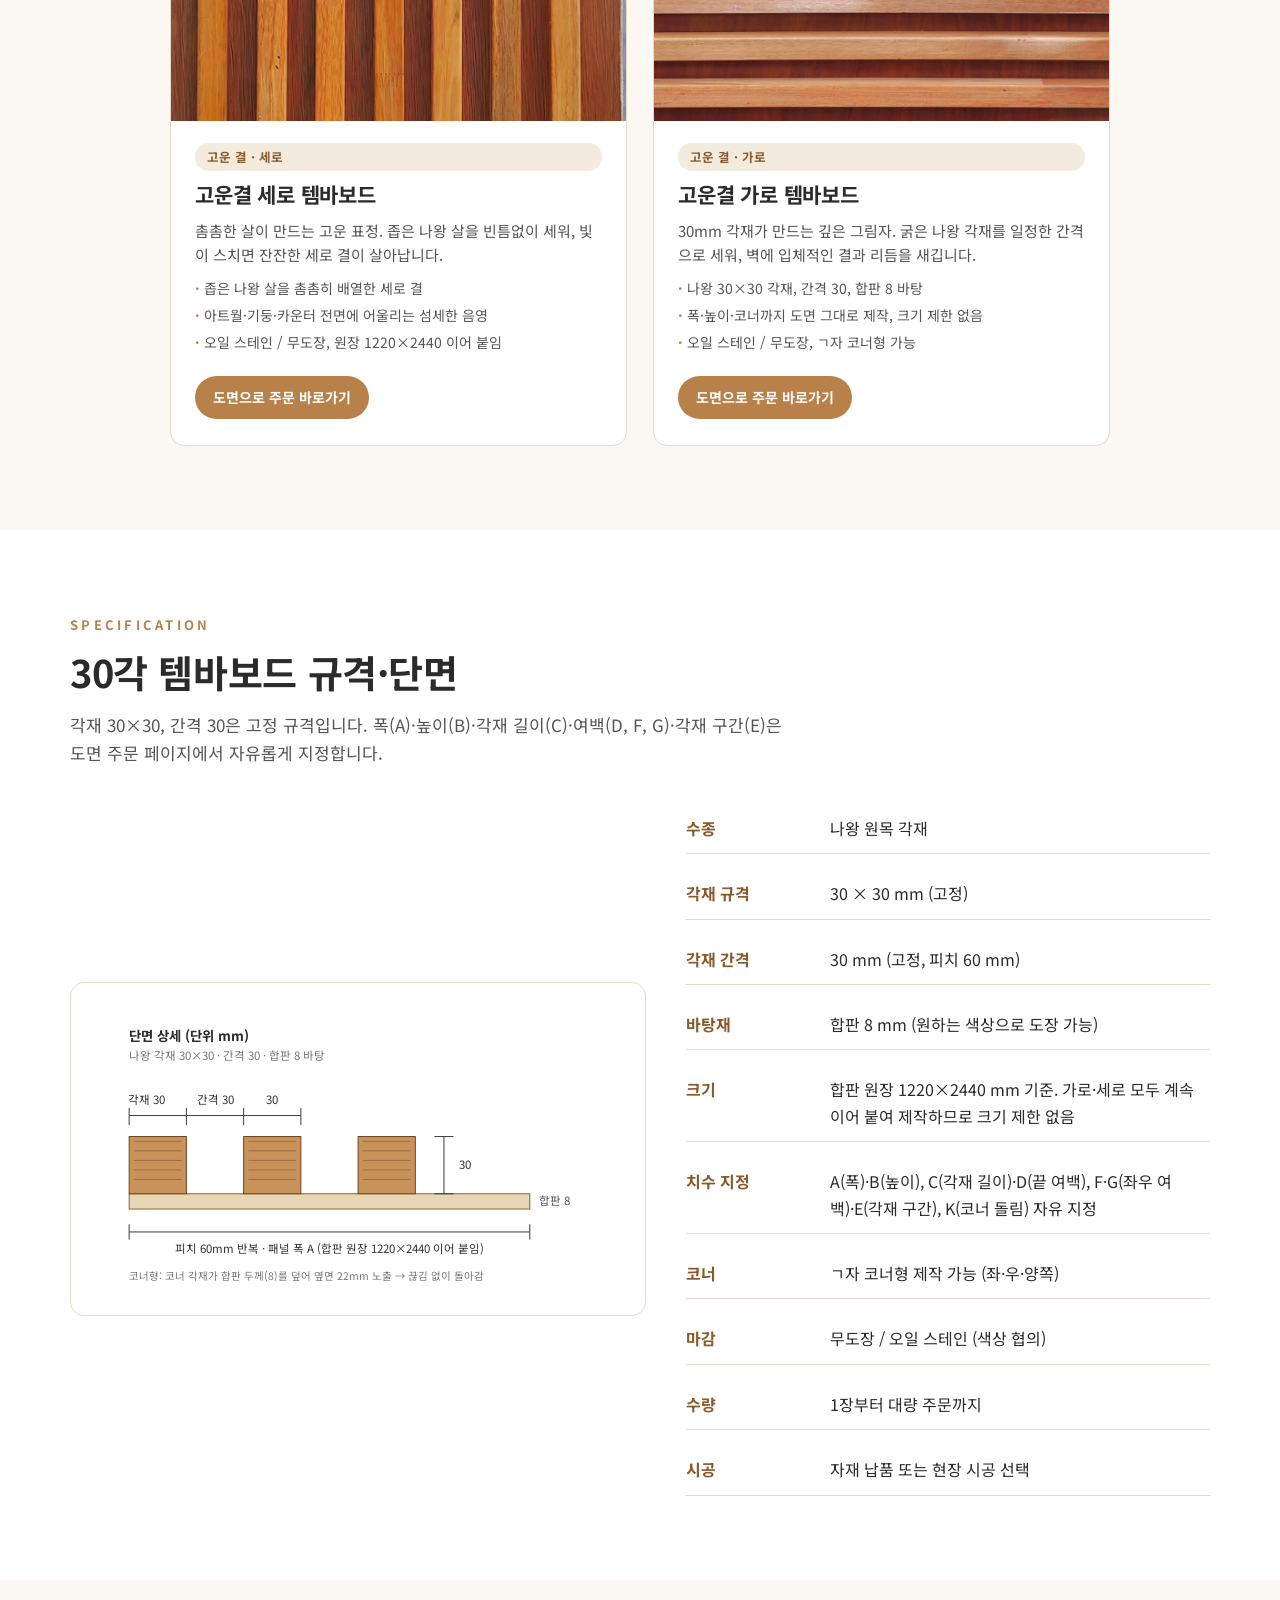
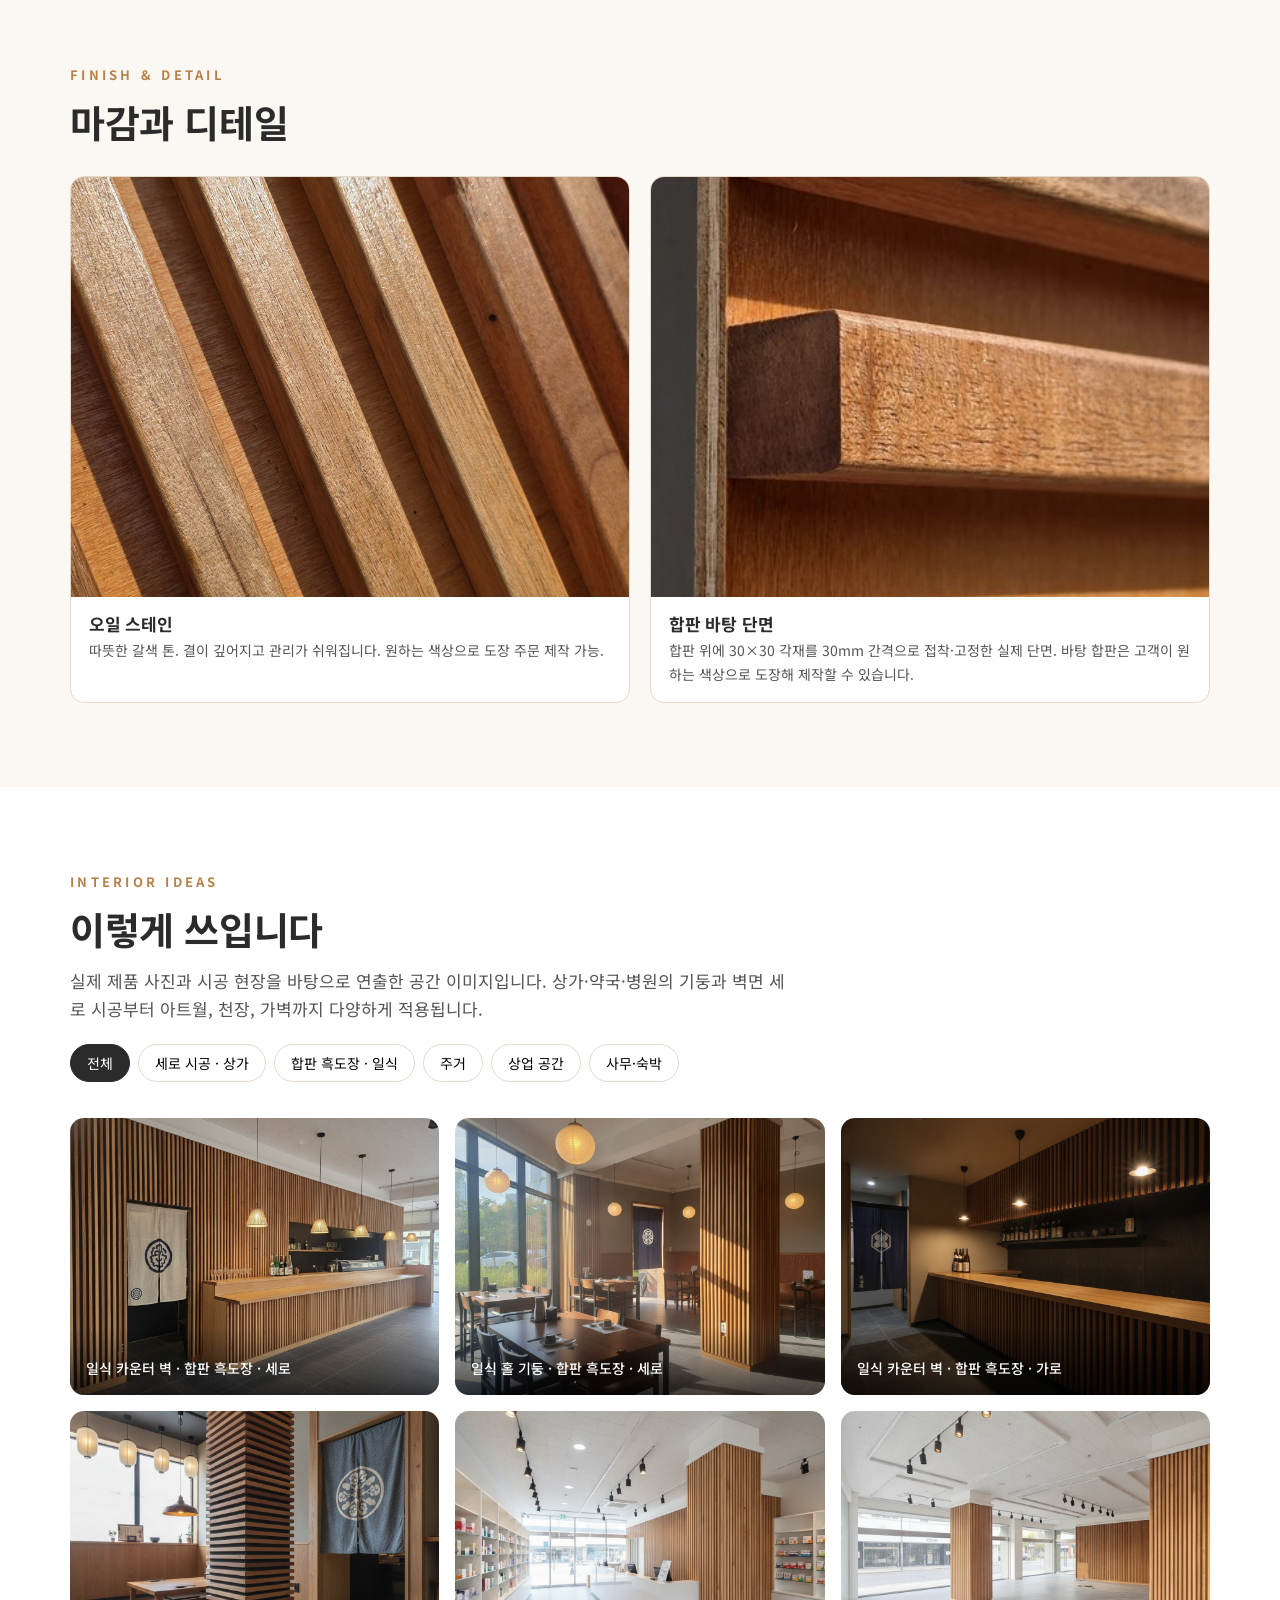
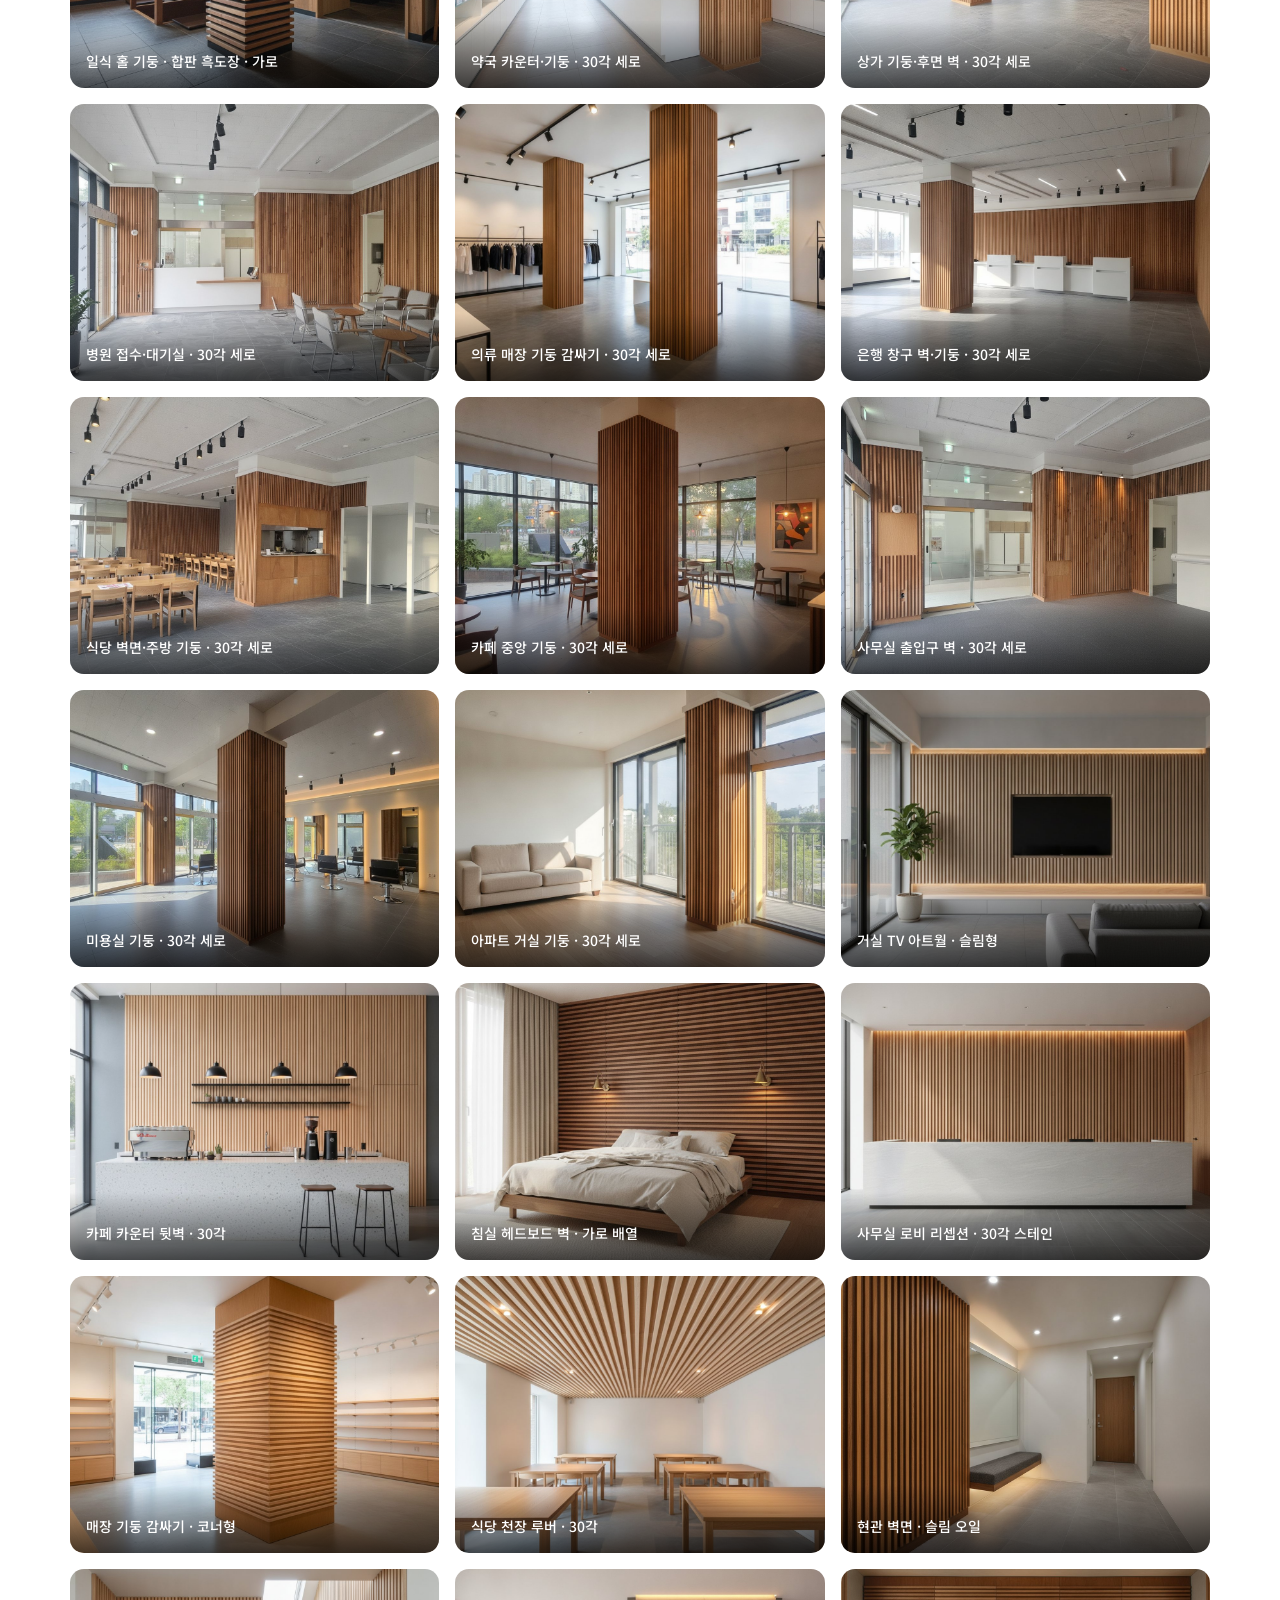
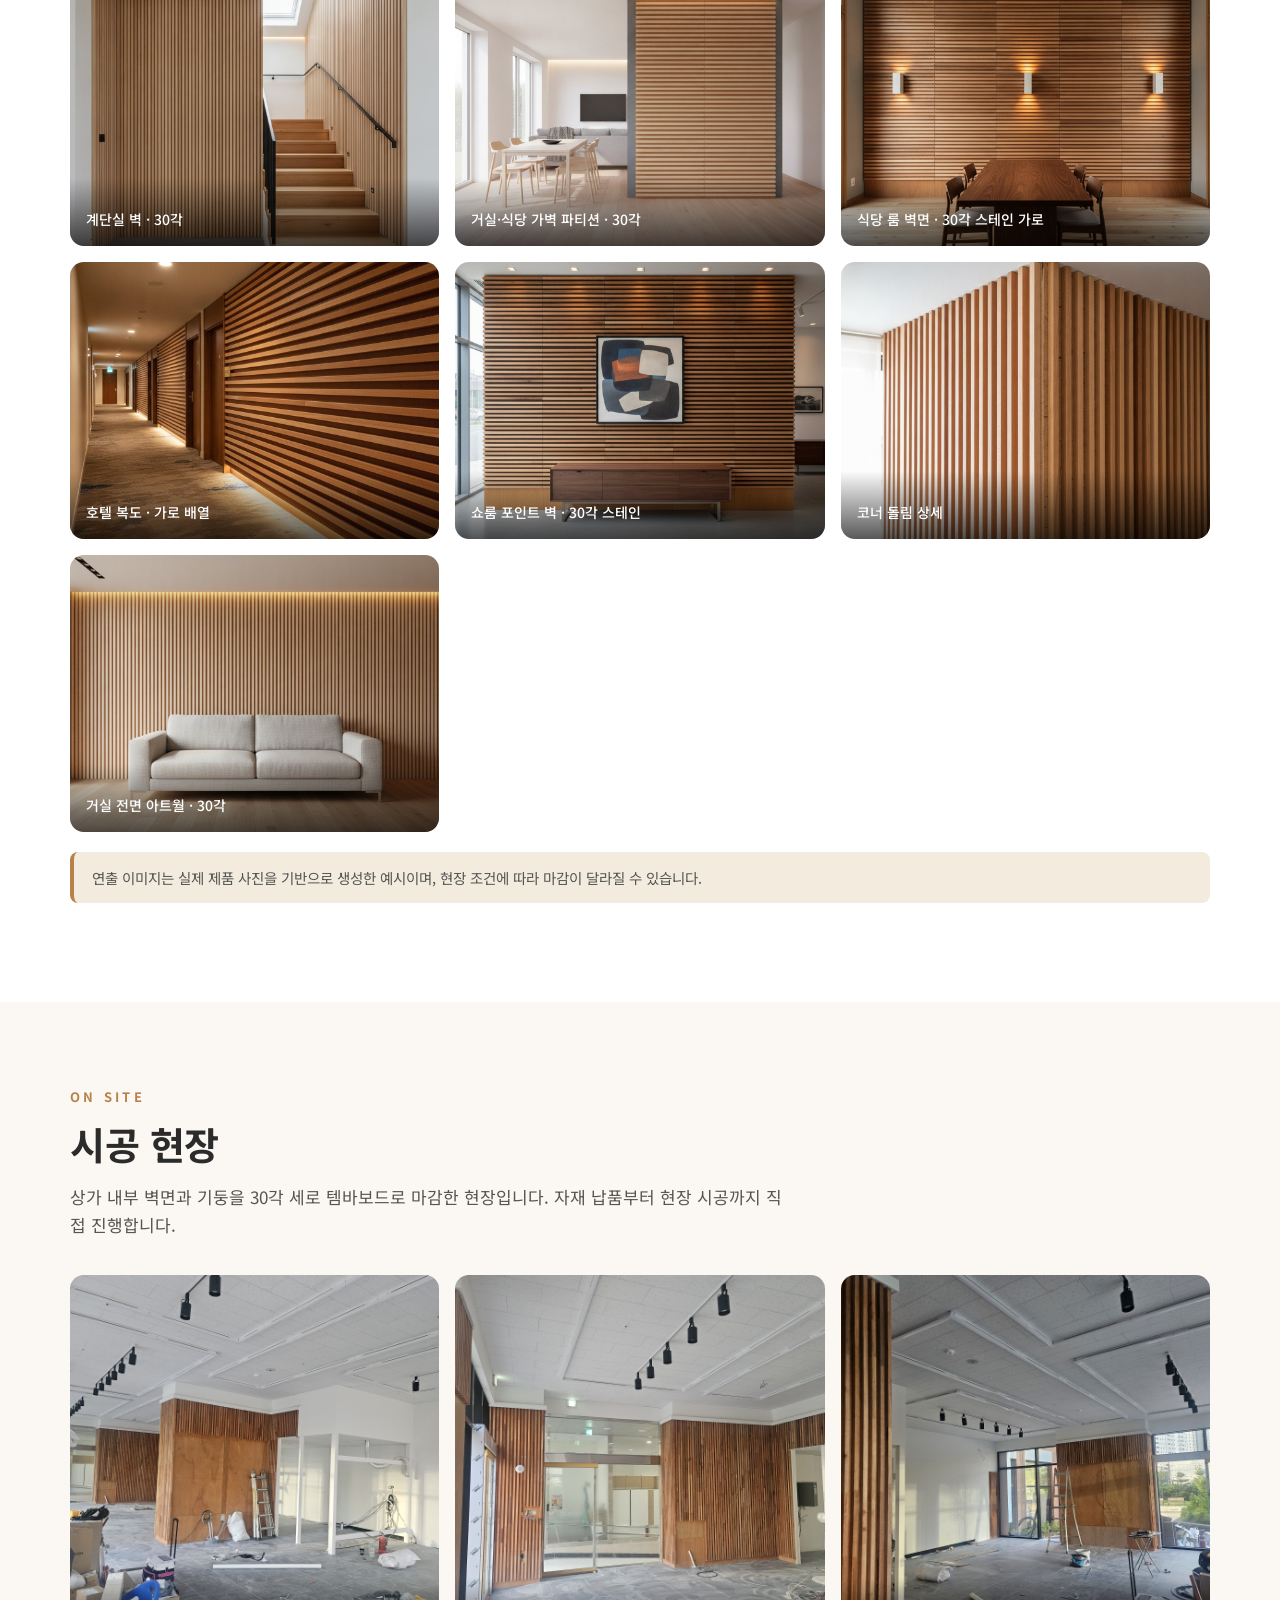
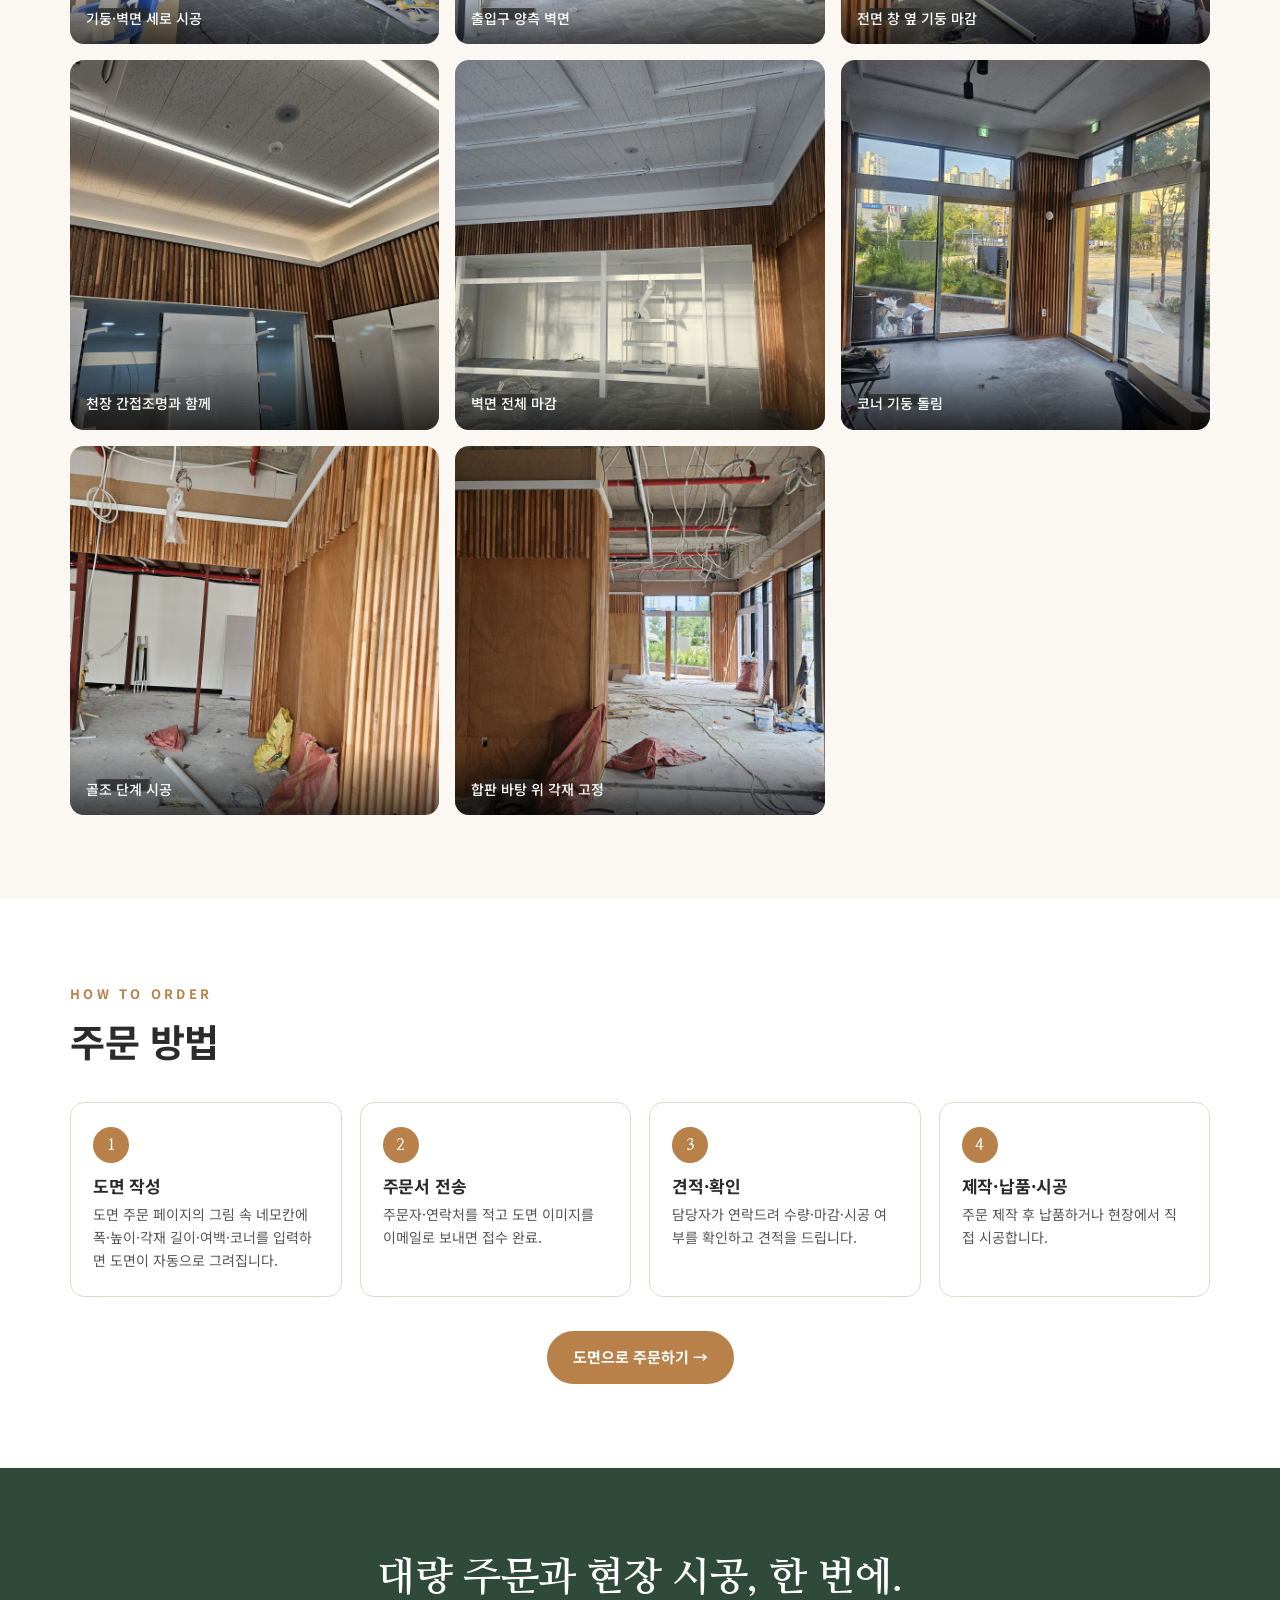
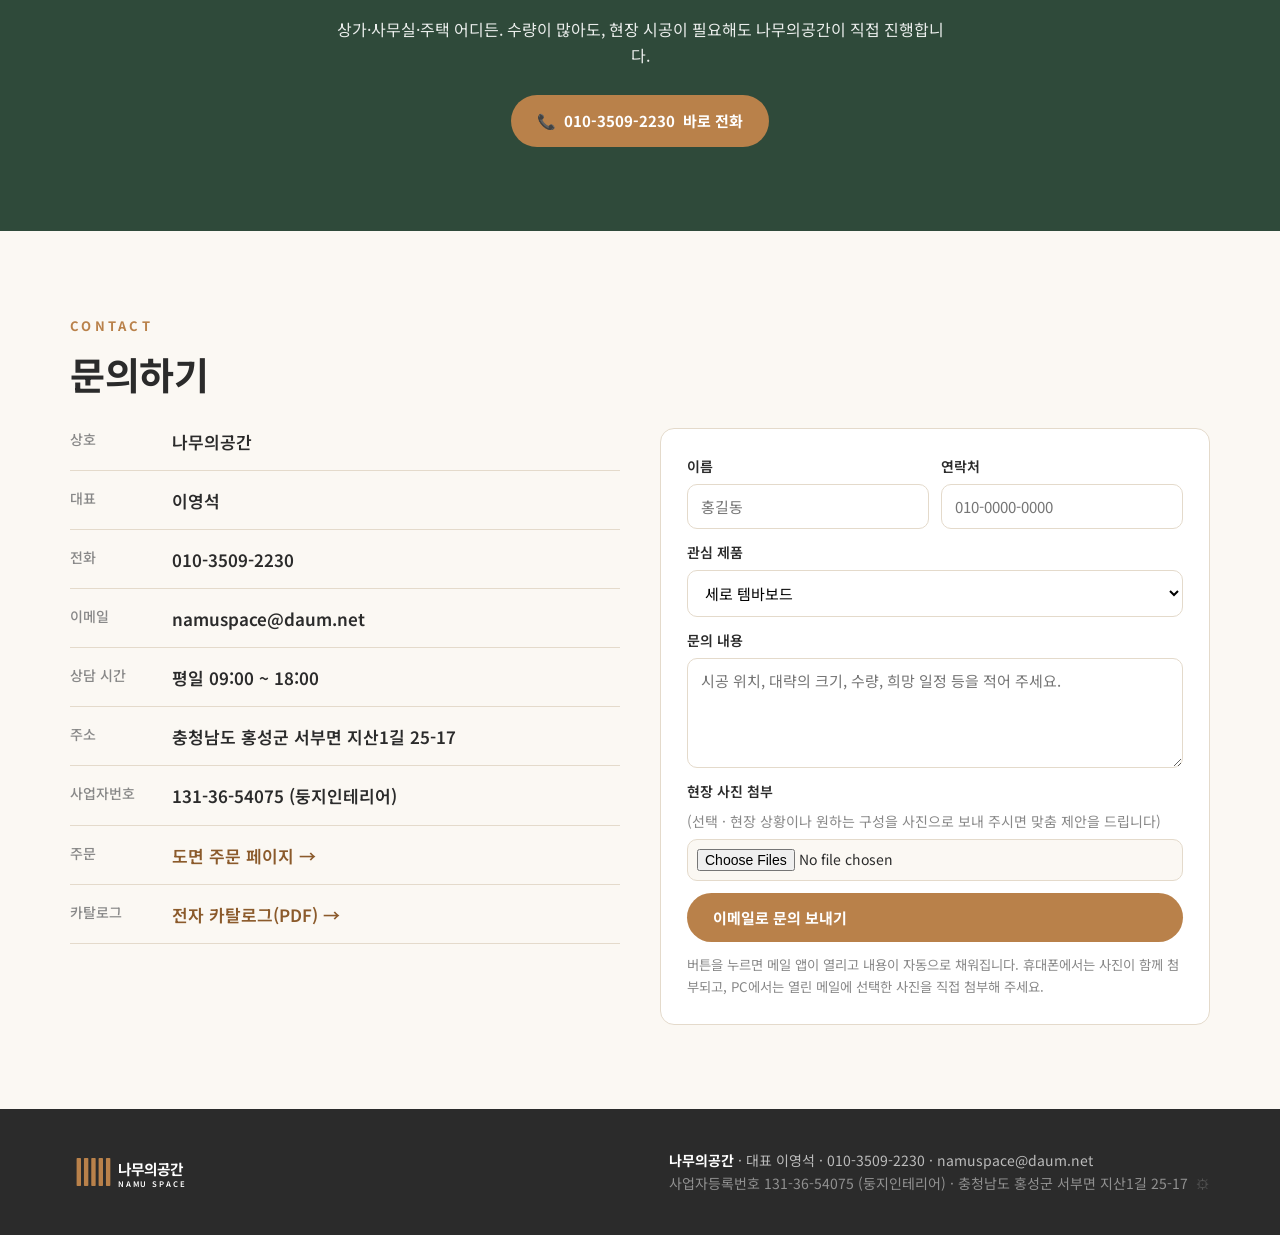
==== commit 0fba3939: "대표·접수 이메일을 namuspace@daum.net 으로 변경 (홈페이지 표시·메일 링크, 스크립트 기본값, 카탈로그·PDF, README) Co-Authored-By: Clau" ====
--- a/site/index.html
+++ b/site/index.html
@@ -285,7 +285,7 @@
 <div class="lb"><button class="x">×</button><img alt=""></div>
 
 <script src="js/logos.js?v=20261001z"></script>
-<script src="js/main.js?v=20261002a"></script>
+<script src="js/main.js?v=20261008a"></script>
 <script src="js/cart.js?v=20261001w"></script>
 </body>
 </html>
